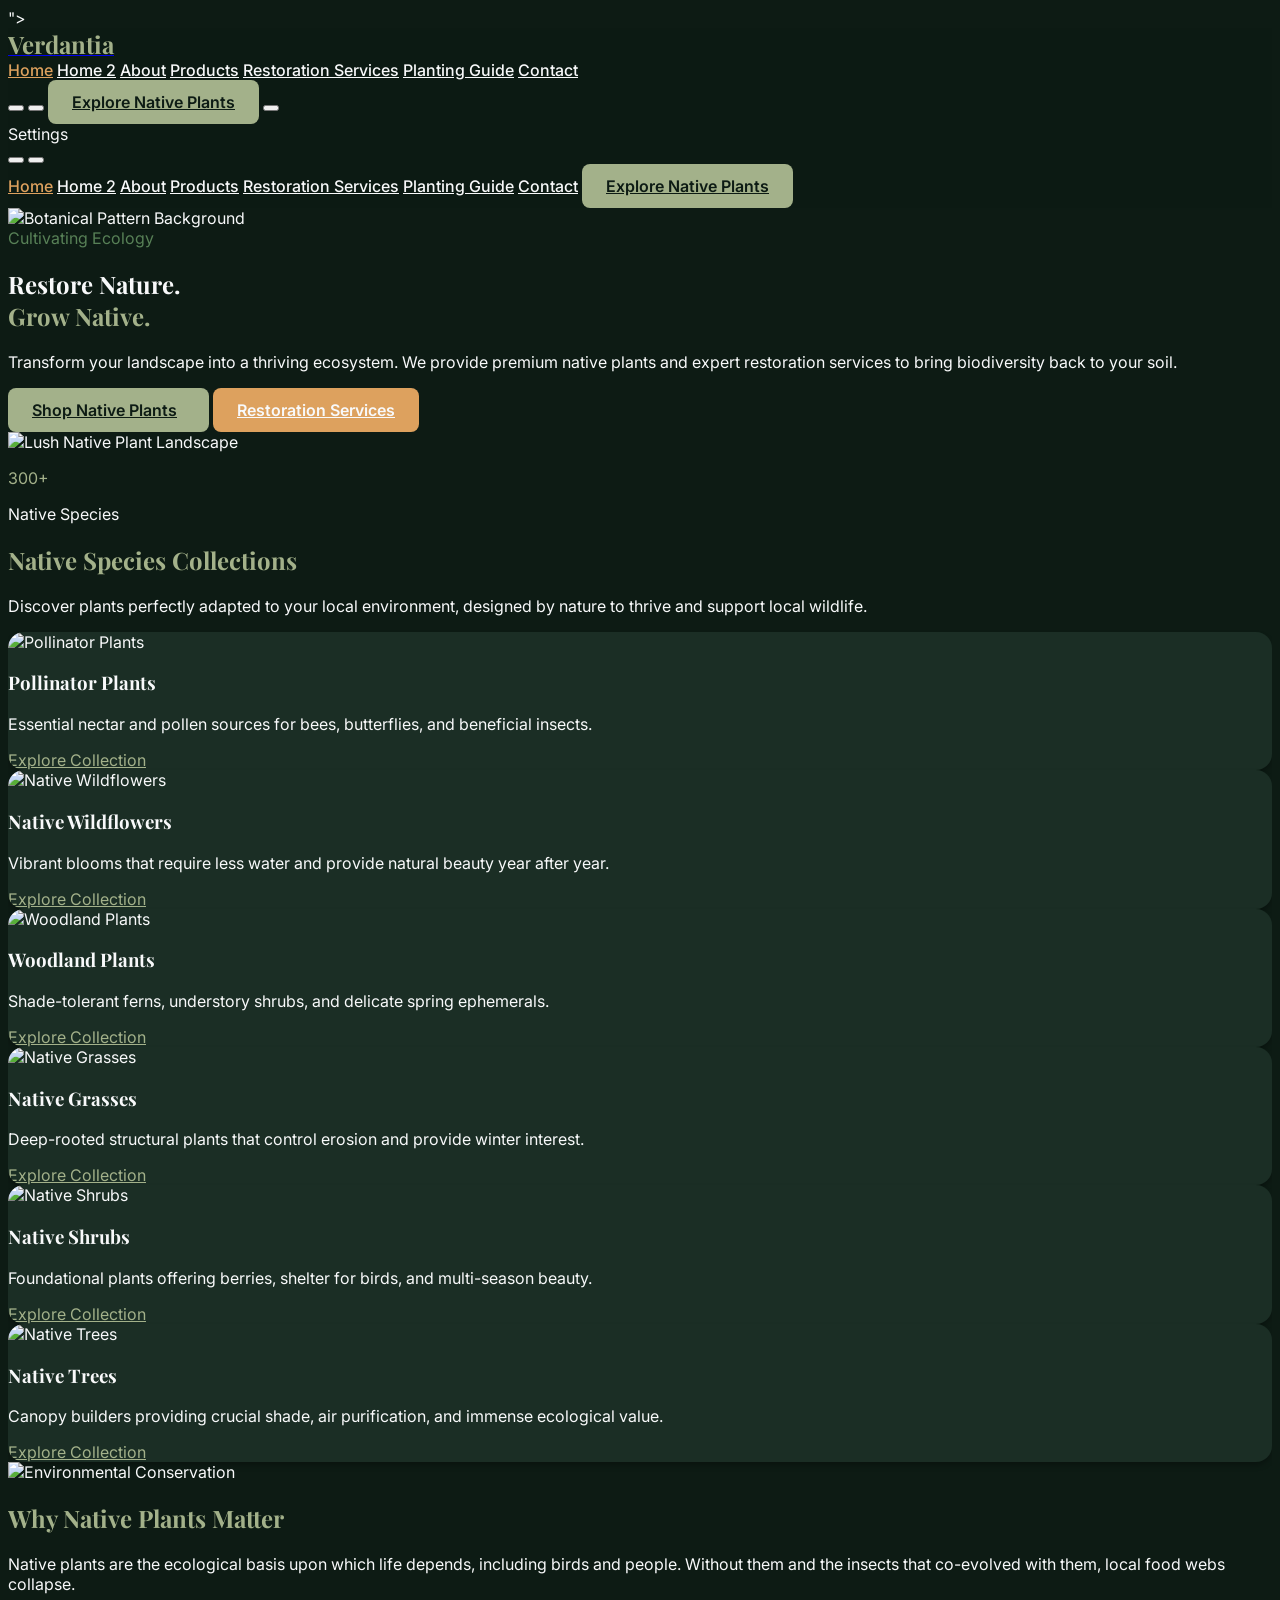
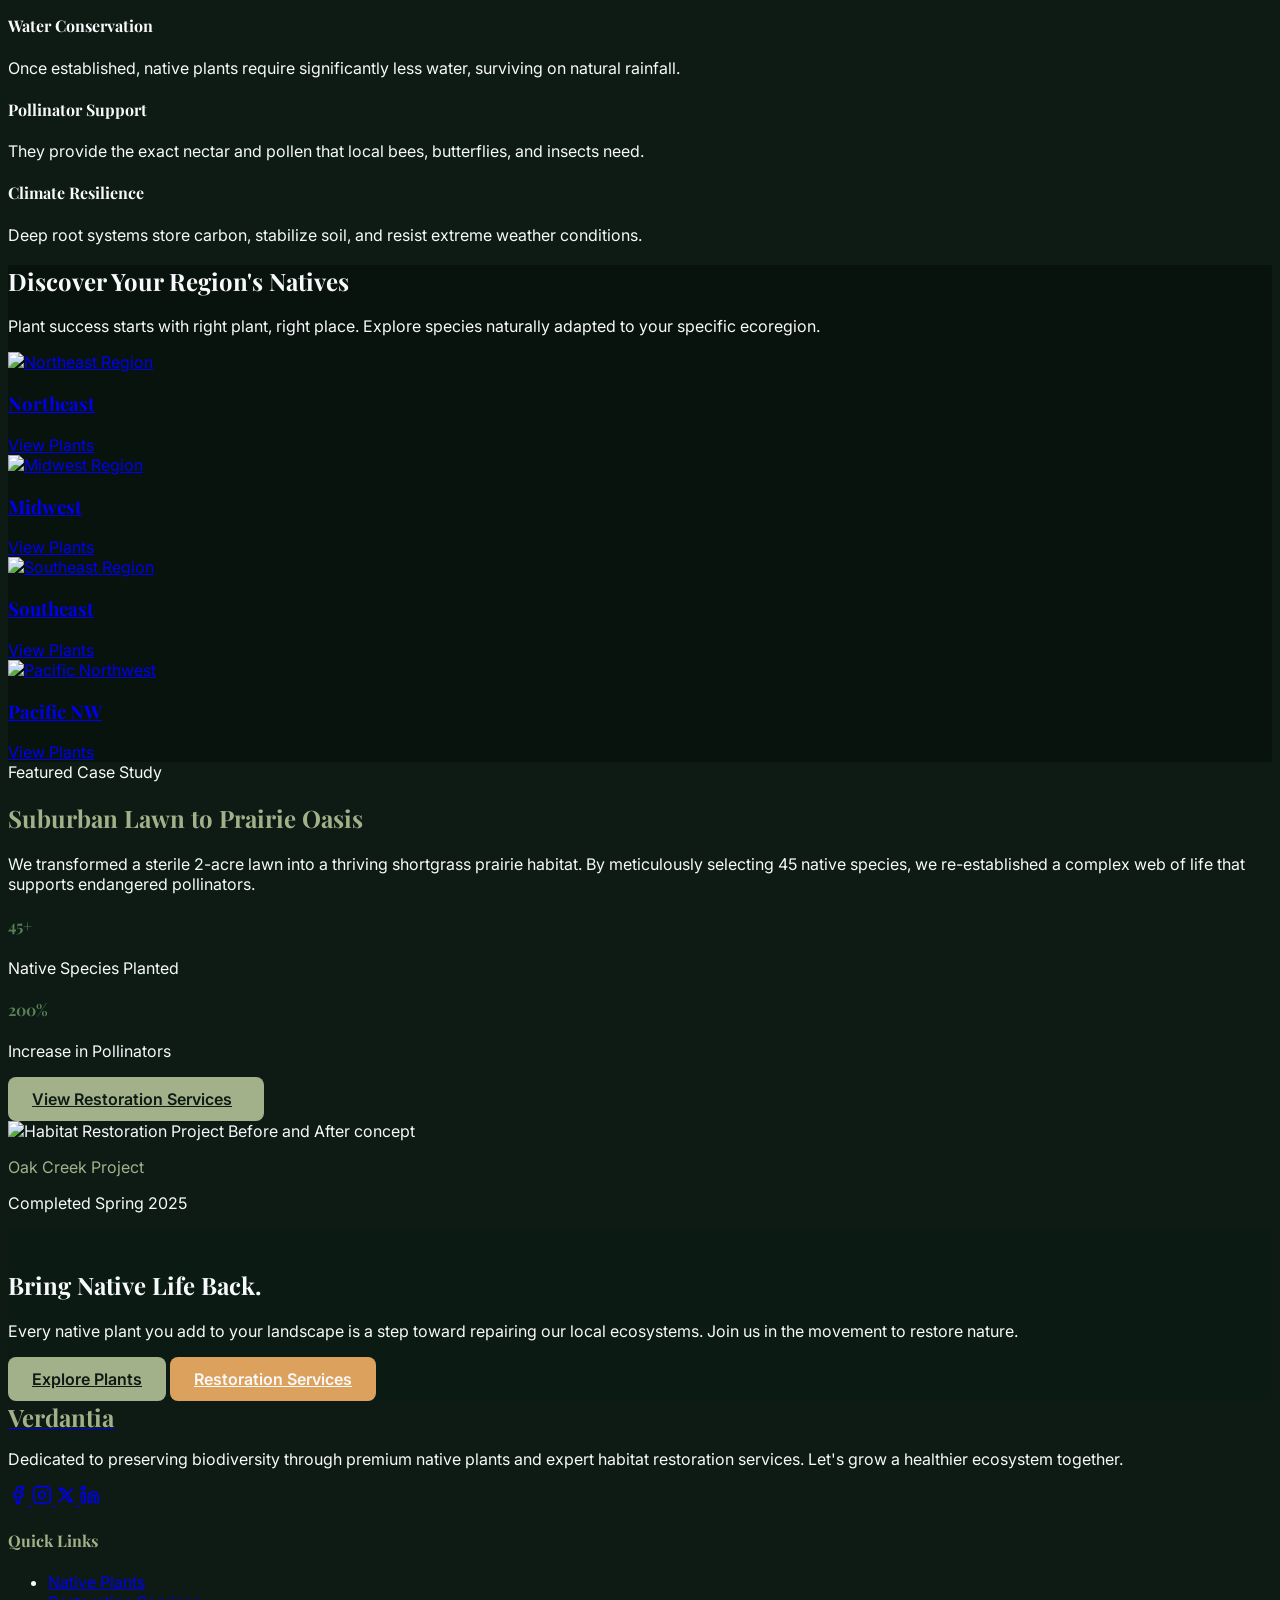
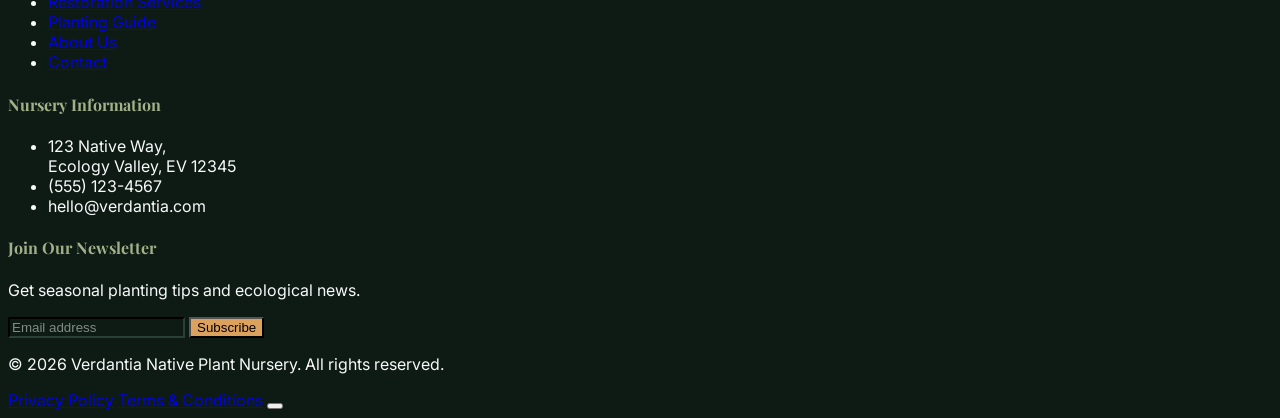
==== index.html @ 7a2f9f12 "first commit" ====
<!DOCTYPE html>
<html lang="en" dir="ltr" data-theme="dark">

<head>
    <meta charset="UTF-8">
    <meta name="viewport" content="width=device-width, initial-scale=1.0">
    <title>Verdantia | Native Plant Nursery & Habitat Restoration</title>
    <meta name="description"
        content="Verdantia provides premium native plants and expert habitat restoration services to support local ecology, biodiversity, and sustainable landscapes.">

    <!-- SEO & Open Graph -->
    <meta property="og:title" content="Verdantia | Native Plant Nursery & Habitat Restoration">
    <meta property="og:description"
        content="Restore Nature. Grow Native. Explore our collections of native species and habitat restoration services.">
    <meta property="og:type" content="website">

    <!-- Fonts -->
    <link rel="preconnect" href="https://fonts.googleapis.com">
    <link rel="preconnect" href="https://fonts.gstatic.com" crossorigin>
    <link
        href="https://fonts.googleapis.com/css2?family=Inter:wght@400;500;600&family=Playfair+Display:wght@500;700&display=swap"
        rel="stylesheet">

    <!-- Tailwind CSS -->
    <script src="https://cdn.tailwindcss.com"></script>
    <script>
        tailwind.config = {
            theme: {
                extend: {
                    colors: {
                        primary: 'var(--color-primary)',
                        secondary: 'var(--color-secondary)',
                        accent: 'var(--color-accent)',
                        'accent-hover': 'var(--color-accent-hover)',
                        'bg-light': 'var(--color-bg-light)',
                        'text-dark': 'var(--color-text-dark)',
                        'text-light': 'var(--color-text-light)',
                    },
                    fontFamily: {
                        sans: ['Inter', 'sans-serif'],
                        serif: ['Playfair Display', 'serif'],
                    }
                }
            }
        }
    </script>

    <!-- AOS CSS -->
    <link href="https://unpkg.com/aos@2.3.1/dist/aos.css" rel="stylesheet">

    <!-- Custom CSS -->
    <link rel="stylesheet" href="assets/css/style.css">
    <link rel="stylesheet" href="assets/css/dark-mode.css">
    <link rel="stylesheet" href="assets/css/rtl.css">

    <link rel="icon" type="image/svg+xml" href="assets/images/favicon.svg"><path d='M12 22c4-4 8-9 8-14a8 8 0 1 0-16 0c0 5 4 10 8 14z'/></svg>">
</head>

<body class="antialiased bg-bg-light text-text-dark">

    <!-- Header -->
    <header class="header-sticky py-4 px-6 border-b border-gray-200/50">
        <div class="max-w-7xl mx-auto flex justify-between items-center">
            <!-- Logo -->
            <a href="index.html" class="flex items-center gap-3 group">
                <i data-lucide="leaf" class="text-primary group-hover:scale-110 transition-transform w-8 h-8"></i>
                <span class="logo-text">Verdantia</span>
            </a>

            <!-- Desktop Nav -->
            <nav class="hidden lg:flex items-center gap-8">
                <a href="index.html" class="nav-link active">Home</a>
                <a href="home-2.html" class="nav-link">Home 2</a>
                <a href="about.html" class="nav-link">About</a>
                <a href="products.html" class="nav-link">Products</a>
                <a href="restoration-services.html" class="nav-link">Restoration Services</a>
                <a href="planting-guide.html" class="nav-link">Planting Guide</a>
                <a href="contact.html" class="nav-link">Contact</a>
            </nav>

            <!-- Actions -->
            <div class="flex items-center gap-4">
                <button class="theme-toggle hidden lg:flex p-2 rounded-full hover:bg-gray-200/50 transition-colors" aria-label="Toggle Theme">
                    <i data-lucide="moon" class="w-5 h-5 text-text-dark"></i>
                </button>
                <button class="rtl-toggle hidden lg:flex p-2 rounded-full hover:bg-gray-200/50 transition-colors" aria-label="Toggle RTL">
                    <i data-lucide="arrow-left-right" class="w-5 h-5 text-text-dark"></i>
                </button>
                <a href="products.html" class="hidden lg:inline-flex btn-primary">
                    Explore Native Plants
                </a>

                <!-- Mobile Menu Button -->
                <button id="mobile-menu-btn" class="lg:hidden p-2 text-text-dark" aria-label="Menu">
                    <i id="menu-icon" data-lucide="menu" class="w-6 h-6"></i>
                </button>
            </div>
        </div>

        <!-- Mobile Menu -->
        <div id="mobile-menu" class="mobile-menu hidden lg:hidden">
            <div class="flex items-center justify-between pb-4 border-b border-gray-100 dark:border-gray-800">
                <span class="font-semibold text-text-dark">Settings</span>
                <div class="flex gap-2">
                    <button class="theme-toggle p-2 rounded-full hover:bg-gray-200/50 transition-colors" aria-label="Toggle Theme">
                        <i data-lucide="moon" class="w-5 h-5 text-text-dark"></i>
                    </button>
                    <button class="rtl-toggle p-2 rounded-full hover:bg-gray-200/50 transition-colors" aria-label="Toggle RTL">
                        <i data-lucide="arrow-left-right" class="w-5 h-5 text-text-dark"></i>
                    </button>
                </div>
            </div>
            <a href="index.html" class="nav-link py-3 border-b border-gray-100 font-semibold active">Home</a>
            <a href="home-2.html" class="nav-link py-3 border-b border-gray-100 font-semibold">Home 2</a>
            <a href="about.html" class="nav-link py-3 border-b border-gray-100 font-semibold">About</a>
            <a href="products.html" class="nav-link py-3 border-b border-gray-100 font-semibold">Products</a>
            <a href="restoration-services.html"
                class="nav-link py-3 border-b border-gray-100 font-semibold">Restoration Services</a>
            <a href="planting-guide.html" class="nav-link py-3 border-b border-gray-100 font-semibold">Planting
                Guide</a>
            <a href="contact.html" class="nav-link py-3 border-b border-gray-100 font-semibold">Contact</a>
            <a href="products.html" class="btn-primary justify-center mt-4 w-full">Explore Native Plants</a>
        </div>
    </header>

    <main>
        <!-- SECTION 1 - Premium Hero -->
        <section class="relative min-h-[90vh] flex items-center pt-20 pb-32 overflow-hidden">
            <!-- Background element -->
            <div class="absolute inset-0 z-0 opacity-10">
                <img src="https://images.unsplash.com/photo-1518531933037-91b2f5f229cc?auto=format&fit=crop&w=1920&q=80"
                    alt="Botanical Pattern Background" class="w-full h-full object-cover">
            </div>

            <div class="max-w-7xl mx-auto px-6 relative z-10 w-full">
                <div class="grid lg:grid-cols-2 gap-12 items-center">
                    <div data-aos="fade-up">
                        <div
                            class="inline-flex items-center gap-2 px-4 py-2 rounded-full bg-secondary/10 text-secondary font-medium text-sm mb-6">
                            <i data-lucide="sprout" class="w-4 h-4"></i> Cultivating Ecology
                        </div>
                        <h1 class="text-5xl md:text-6xl lg:text-7xl font-bold leading-tight mb-6">
                            Restore Nature. <br>
                            <span class="text-primary italic">Grow Native.</span>
                        </h1>
                        <p class="text-lg md:text-xl mb-10 max-w-lg opacity-90 leading-relaxed">
                            Transform your landscape into a thriving ecosystem. We provide premium native plants and
                            expert restoration services to bring biodiversity back to your soil.
                        </p>
                        <div class="flex flex-wrap gap-4">
                            <a href="products.html" class="btn-primary text-lg px-8 py-4">
                                Shop Native Plants <i data-lucide="arrow-right" class="w-5 h-5 ml-2"></i>
                            </a>
                            <a href="restoration-services.html" class="btn-secondary text-lg px-8 py-4">
                                Restoration Services
                            </a>
                        </div>
                    </div>

                    <div class="relative hidden md:block" data-aos="fade-left" data-aos-delay="200">
                        <div class="rounded-2xl overflow-hidden aspect-[4/5] relative shadow-2xl">
                            <img src="https://images.unsplash.com/photo-1470058869958-2a77ade41c02?auto=format&fit=crop&w=800&q=80"
                                alt="Lush Native Plant Landscape"
                                class="w-full h-full object-cover hover:scale-105 transition-transform duration-1000">
                        </div>

                        <!-- Floating Info Card -->
                        <div class="absolute -bottom-8 -left-8 bg-white p-6 rounded-xl shadow-xl max-w-xs animate-float"
                            data-aos="fade-up" data-aos-delay="400">
                            <div class="flex items-center gap-4 mb-2">
                                <div
                                    class="w-12 h-12 rounded-full bg-primary/10 flex items-center justify-center text-primary">
                                    <i data-lucide="bird" class="w-6 h-6"></i>
                                </div>
                                <div>
                                    <p class="text-3xl font-bold text-primary">300+</p>
                                    <p class="text-sm font-medium text-gray-600">Native Species</p>
                                </div>
                            </div>
                        </div>
                    </div>
                </div>
            </div>
        </section>

        <!-- SECTION 2 - Native Species Collections -->
        <section class="py-24">
            <div class="max-w-7xl mx-auto px-6">
                <div class="text-center mb-16" data-aos="fade-up">
                    <h2 class="text-3xl md:text-4xl font-bold mb-4 text-primary">Native Species Collections</h2>
                    <p class="text-lg max-w-2xl mx-auto opacity-80">Discover plants perfectly adapted to your local
                        environment, designed by nature to thrive and support local wildlife.</p>
                </div>

                <div class="grid grid-cols-1 sm:grid-cols-2 lg:grid-cols-3 gap-8">
                    <!-- Card 1 -->
                    <div class="native-card group" data-aos="fade-up" data-aos-delay="100">
                        <div class="relative aspect-[4/3] overflow-hidden">
                            <img src="https://images.pexels.com/photos/38848141/pexels-photo-38848141.jpeg"
                                alt="Pollinator Plants"
                                class="w-full h-full object-cover group-hover:scale-110 transition-transform duration-700">
                        </div>
                        <div class="p-8">
                            <i data-lucide="flower-2" class="text-accent w-8 h-8 mb-4"></i>
                            <h3 class="text-2xl font-bold mb-2">Pollinator Plants</h3>
                            <p class="mb-6 opacity-80 text-sm leading-relaxed">Essential nectar and pollen sources for
                                bees, butterflies, and beneficial insects.</p>
                            <a href="pages/products.html?category=pollinators"
                                class="text-primary font-semibold flex items-center gap-2 group-hover:text-accent-hover transition-colors">
                                Explore Collection <i data-lucide="arrow-right" class="w-4 h-4"></i>
                            </a>
                        </div>
                    </div>

                    <!-- Card 2 -->
                    <div class="native-card group" data-aos="fade-up" data-aos-delay="200">
                        <div class="relative aspect-[4/3] overflow-hidden">
                            <img src="https://images.pexels.com/photos/38689745/pexels-photo-38689745.jpeg"
                                alt="Native Wildflowers"
                                class="w-full h-full object-cover group-hover:scale-110 transition-transform duration-700">
                        </div>
                        <div class="p-8">
                            <i data-lucide="sun" class="text-accent w-8 h-8 mb-4"></i>
                            <h3 class="text-2xl font-bold mb-2">Native Wildflowers</h3>
                            <p class="mb-6 opacity-80 text-sm leading-relaxed">Vibrant blooms that require less water
                                and provide natural beauty year after year.</p>
                            <a href="pages/products.html?category=wildflowers"
                                class="text-primary font-semibold flex items-center gap-2 group-hover:text-accent-hover transition-colors">
                                Explore Collection <i data-lucide="arrow-right" class="w-4 h-4"></i>
                            </a>
                        </div>
                    </div>

                    <!-- Card 3 -->
                    <div class="native-card group" data-aos="fade-up" data-aos-delay="300">
                        <div class="relative aspect-[4/3] overflow-hidden">
                            <img src="https://images.pexels.com/photos/8355200/pexels-photo-8355200.jpeg"
                                alt="Woodland Plants"
                                class="w-full h-full object-cover group-hover:scale-110 transition-transform duration-700">
                        </div>
                        <div class="p-8">
                            <i data-lucide="trees" class="text-accent w-8 h-8 mb-4"></i>
                            <h3 class="text-2xl font-bold mb-2">Woodland Plants</h3>
                            <p class="mb-6 opacity-80 text-sm leading-relaxed">Shade-tolerant ferns, understory shrubs,
                                and delicate spring ephemerals.</p>
                            <a href="pages/products.html?category=woodland"
                                class="text-primary font-semibold flex items-center gap-2 group-hover:text-accent-hover transition-colors">
                                Explore Collection <i data-lucide="arrow-right" class="w-4 h-4"></i>
                            </a>
                        </div>
                    </div>

                    <!-- Card 4 -->
                    <div class="native-card group" data-aos="fade-up" data-aos-delay="100">
                        <div class="relative aspect-[4/3] overflow-hidden">
                            <img src="https://images.pexels.com/photos/2663562/pexels-photo-2663562.jpeg"
                                alt="Native Grasses"
                                class="w-full h-full object-cover group-hover:scale-110 transition-transform duration-700">
                        </div>
                        <div class="p-8">
                            <i data-lucide="wind" class="text-accent w-8 h-8 mb-4"></i>
                            <h3 class="text-2xl font-bold mb-2">Native Grasses</h3>
                            <p class="mb-6 opacity-80 text-sm leading-relaxed">Deep-rooted structural plants that
                                control erosion and provide winter interest.</p>
                            <a href="pages/products.html?category=grasses"
                                class="text-primary font-semibold flex items-center gap-2 group-hover:text-accent-hover transition-colors">
                                Explore Collection <i data-lucide="arrow-right" class="w-4 h-4"></i>
                            </a>
                        </div>
                    </div>

                    <!-- Card 5 -->
                    <div class="native-card group" data-aos="fade-up" data-aos-delay="200">
                        <div class="relative aspect-[4/3] overflow-hidden">
                            <img src="https://images.unsplash.com/photo-1442120108414-42e7ea50d0b5?auto=format&fit=crop&w=600&q=80"
                                alt="Native Shrubs"
                                class="w-full h-full object-cover group-hover:scale-110 transition-transform duration-700">
                        </div>
                        <div class="p-8">
                            <i data-lucide="tree-deciduous" class="text-accent w-8 h-8 mb-4"></i>
                            <h3 class="text-2xl font-bold mb-2">Native Shrubs</h3>
                            <p class="mb-6 opacity-80 text-sm leading-relaxed">Foundational plants offering berries,
                                shelter for birds, and multi-season beauty.</p>
                            <a href="pages/products.html?category=shrubs"
                                class="text-primary font-semibold flex items-center gap-2 group-hover:text-accent-hover transition-colors">
                                Explore Collection <i data-lucide="arrow-right" class="w-4 h-4"></i>
                            </a>
                        </div>
                    </div>

                    <!-- Card 6 -->
                    <div class="native-card group" data-aos="fade-up" data-aos-delay="300">
                        <div class="relative aspect-[4/3] overflow-hidden">
                            <img src="https://images.pexels.com/photos/16082916/pexels-photo-16082916.jpeg"
                                alt="Native Trees"
                                class="w-full h-full object-cover group-hover:scale-110 transition-transform duration-700">
                        </div>
                        <div class="p-8">
                            <i data-lucide="leaf" class="text-accent w-8 h-8 mb-4"></i>
                            <h3 class="text-2xl font-bold mb-2">Native Trees</h3>
                            <p class="mb-6 opacity-80 text-sm leading-relaxed">Canopy builders providing crucial shade,
                                air purification, and immense ecological value.</p>
                            <a href="pages/products.html?category=trees"
                                class="text-primary font-semibold flex items-center gap-2 group-hover:text-accent-hover transition-colors">
                                Explore Collection <i data-lucide="arrow-right" class="w-4 h-4"></i>
                            </a>
                        </div>
                    </div>
                </div>
            </div>
        </section>

        <!-- SECTION 3 - Why Native Plants Matter -->
        <section class="py-24">
            <div class="max-w-7xl mx-auto px-6">
                <div class="flex flex-col lg:flex-row gap-16 items-center">
                    <div class="lg:w-1/2 relative" data-aos="fade-right">
                        <div
                            class="aspect-square rounded-full overflow-hidden shadow-2xl relative z-10 border-8 border-white dark:border-[#1b2e25]">
                            <img src="https://images.unsplash.com/photo-1542601906990-b4d3fb778b09?auto=format&fit=crop&w=800&q=80"
                                alt="Environmental Conservation" class="w-full h-full object-cover">
                        </div>
                        <!-- Decorative botanical shape -->
                        <div class="absolute -top-10 -right-10 w-40 h-40 bg-accent/20 rounded-full z-0 blur-2xl"></div>
                        <div class="absolute -bottom-10 -left-10 w-60 h-60 bg-primary/20 rounded-full z-0 blur-3xl">
                        </div>
                    </div>

                    <div class="lg:w-1/2" data-aos="fade-left">
                        <h2 class="text-3xl md:text-4xl font-bold mb-6 text-primary">Why Native Plants Matter</h2>
                        <p class="text-lg mb-10 opacity-80 leading-relaxed">
                            Native plants are the ecological basis upon which life depends, including birds and people.
                            Without them and the insects that co-evolved with them, local food webs collapse.
                        </p>

                        <div class="space-y-6">
                            <div class="flex gap-4 items-start">
                                <div class="p-3 rounded-lg bg-secondary/10 text-secondary">
                                    <i data-lucide="droplets" class="w-6 h-6"></i>
                                </div>
                                <div>
                                    <h4 class="text-xl font-bold mb-1">Water Conservation</h4>
                                    <p class="opacity-70 text-sm">Once established, native plants require significantly
                                        less water, surviving on natural rainfall.</p>
                                </div>
                            </div>

                            <div class="flex gap-4 items-start">
                                <div class="p-3 rounded-lg bg-secondary/10 text-secondary">
                                    <i data-lucide="bug" class="w-6 h-6"></i>
                                </div>
                                <div>
                                    <h4 class="text-xl font-bold mb-1">Pollinator Support</h4>
                                    <p class="opacity-70 text-sm">They provide the exact nectar and pollen that local
                                        bees, butterflies, and insects need.</p>
                                </div>
                            </div>

                            <div class="flex gap-4 items-start">
                                <div class="p-3 rounded-lg bg-secondary/10 text-secondary">
                                    <i data-lucide="globe-2" class="w-6 h-6"></i>
                                </div>
                                <div>
                                    <h4 class="text-xl font-bold mb-1">Climate Resilience</h4>
                                    <p class="opacity-70 text-sm">Deep root systems store carbon, stabilize soil, and
                                        resist extreme weather conditions.</p>
                                </div>
                            </div>
                        </div>
                    </div>
                </div>
            </div>
        </section>

        <!-- SECTION 4 - Regional Plant Discovery -->
        <section class="py-24 bg-primary text-white">
            <div class="max-w-7xl mx-auto px-6">
                <div class="text-center mb-16" data-aos="fade-up">
                    <h2 class="text-3xl md:text-4xl font-bold mb-4">Discover Your Region's Natives</h2>
                    <p class="text-lg max-w-2xl mx-auto opacity-80">Plant success starts with right plant, right place.
                        Explore species naturally adapted to your specific ecoregion.</p>
                </div>

                <div class="grid grid-cols-2 md:grid-cols-4 gap-4 md:gap-8">
                    <!-- Region 1 -->
                    <a href="pages/products.html?region=northeast"
                        class="group relative overflow-hidden rounded-xl aspect-square" data-aos="zoom-in"
                        data-aos-delay="100">
                        <img src="https://images.unsplash.com/photo-1473448912268-2022ce9509d8?auto=format&fit=crop&w=500&q=80"
                            alt="Northeast Region"
                            class="w-full h-full object-cover transition-transform duration-700 group-hover:scale-110">
                        <div
                            class="absolute inset-0 bg-black/40 group-hover:bg-black/20 transition-colors duration-300">
                        </div>
                        <div class="absolute inset-0 flex flex-col items-center justify-center text-center p-4">
                            <h3 class="text-2xl font-bold">Northeast</h3>
                            <span
                                class="opacity-0 group-hover:opacity-100 transition-opacity duration-300 transform translate-y-4 group-hover:translate-y-0 mt-2 text-sm uppercase tracking-wider font-semibold">View
                                Plants</span>
                        </div>
                    </a>

                    <!-- Region 2 -->
                    <a href="pages/products.html?region=midwest"
                        class="group relative overflow-hidden rounded-xl aspect-square" data-aos="zoom-in"
                        data-aos-delay="200">
                        <img src="https://images.unsplash.com/photo-1500382017468-9049fed747ef?auto=format&fit=crop&w=500&q=80"
                            alt="Midwest Region"
                            class="w-full h-full object-cover transition-transform duration-700 group-hover:scale-110">
                        <div
                            class="absolute inset-0 bg-black/40 group-hover:bg-black/20 transition-colors duration-300">
                        </div>
                        <div class="absolute inset-0 flex flex-col items-center justify-center text-center p-4">
                            <h3 class="text-2xl font-bold">Midwest</h3>
                            <span
                                class="opacity-0 group-hover:opacity-100 transition-opacity duration-300 transform translate-y-4 group-hover:translate-y-0 mt-2 text-sm uppercase tracking-wider font-semibold">View
                                Plants</span>
                        </div>
                    </a>

                    <!-- Region 3 -->
                    <a href="pages/products.html?region=southeast"
                        class="group relative overflow-hidden rounded-xl aspect-square" data-aos="zoom-in"
                        data-aos-delay="300">
                        <img src="https://images.unsplash.com/photo-1475924156734-496f6cac6ec1?auto=format&fit=crop&w=500&q=80"
                            alt="Southeast Region"
                            class="w-full h-full object-cover transition-transform duration-700 group-hover:scale-110">
                        <div
                            class="absolute inset-0 bg-black/40 group-hover:bg-black/20 transition-colors duration-300">
                        </div>
                        <div class="absolute inset-0 flex flex-col items-center justify-center text-center p-4">
                            <h3 class="text-2xl font-bold">Southeast</h3>
                            <span
                                class="opacity-0 group-hover:opacity-100 transition-opacity duration-300 transform translate-y-4 group-hover:translate-y-0 mt-2 text-sm uppercase tracking-wider font-semibold">View
                                Plants</span>
                        </div>
                    </a>

                    <!-- Region 4 -->
                    <a href="pages/products.html?region=pacific-nw"
                        class="group relative overflow-hidden rounded-xl aspect-square" data-aos="zoom-in"
                        data-aos-delay="400">
                        <img src="https://images.unsplash.com/photo-1444858291040-58f756a3bdd6?auto=format&fit=crop&w=500&q=80"
                            alt="Pacific Northwest"
                            class="w-full h-full object-cover transition-transform duration-700 group-hover:scale-110">
                        <div
                            class="absolute inset-0 bg-black/40 group-hover:bg-black/20 transition-colors duration-300">
                        </div>
                        <div class="absolute inset-0 flex flex-col items-center justify-center text-center p-4">
                            <h3 class="text-2xl font-bold">Pacific NW</h3>
                            <span
                                class="opacity-0 group-hover:opacity-100 transition-opacity duration-300 transform translate-y-4 group-hover:translate-y-0 mt-2 text-sm uppercase tracking-wider font-semibold">View
                                Plants</span>
                        </div>
                    </a>
                </div>
            </div>
        </section>

        <!-- SECTION 5 - Habitat Restoration Highlight -->
        <section class="py-24 overflow-hidden">
            <div class="max-w-7xl mx-auto px-6">
                <div class="grid lg:grid-cols-2 gap-16 items-center">
                    <div data-aos="fade-right">
                        <div
                            class="inline-flex items-center gap-2 px-4 py-2 rounded-full bg-accent/20 text-accent-hover font-bold text-sm mb-6">
                            Featured Case Study
                        </div>
                        <h2 class="text-3xl md:text-4xl font-bold mb-6 text-primary">Suburban Lawn to Prairie Oasis</h2>
                        <p class="text-lg mb-8 opacity-80 leading-relaxed">
                            We transformed a sterile 2-acre lawn into a thriving shortgrass prairie habitat. By
                            meticulously selecting 45 native species, we re-established a complex web of life that
                            supports endangered pollinators.
                        </p>

                        <div class="grid grid-cols-2 gap-8 mb-10 border-t border-gray-200 pt-8">
                            <div>
                                <h4 class="text-4xl font-bold text-secondary mb-2">45+</h4>
                                <p class="text-sm font-medium opacity-70 uppercase tracking-wider">Native Species
                                    Planted</p>
                            </div>
                            <div>
                                <h4 class="text-4xl font-bold text-secondary mb-2">200%</h4>
                                <p class="text-sm font-medium opacity-70 uppercase tracking-wider">Increase in
                                    Pollinators</p>
                            </div>
                        </div>

                        <a href="restoration-services.html" class="btn-primary">
                            View Restoration Services <i data-lucide="arrow-right" class="w-5 h-5 ml-2"></i>
                        </a>
                    </div>

                    <div class="relative" data-aos="fade-up">
                        <div class="aspect-[4/3] rounded-2xl overflow-hidden shadow-2xl">
                            <img src="https://images.unsplash.com/photo-1589923188900-85dae523342b?auto=format&fit=crop&w=800&q=80"
                                alt="Habitat Restoration Project Before and After concept"
                                class="w-full h-full object-cover">
                        </div>
                        <!-- Tag -->
                        <div
                            class="absolute bottom-6 right-6 bg-white/90 backdrop-blur-sm p-4 rounded-xl shadow-lg border border-white/20">
                            <p class="font-bold text-primary">Oak Creek Project</p>
                            <p class="text-sm opacity-80 text-gray-800">Completed Spring 2025</p>
                        </div>
                    </div>
                </div>
            </div>
        </section>

        <!-- SECTION 6 - CTA / Conservation Commitment -->
        <section class="relative py-32 bg-secondary text-white text-center overflow-hidden">
            <div class="absolute inset-0 z-0">
                <img src="https://images.unsplash.com/photo-1425082661705-1834bfd08d53?auto=format&fit=crop&w=1920&q=80"
                    alt="" class="w-full h-full object-cover opacity-20">
                <div class="absolute inset-0 bg-gradient-to-t from-secondary to-transparent"></div>
            </div>

            <div class="max-w-4xl mx-auto px-6 relative z-10" data-aos="fade-up">
                <i data-lucide="leaf" class="w-16 h-16 mx-auto mb-6 text-accent"></i>
                <h2 class="text-4xl md:text-5xl font-bold mb-8">Bring Native Life Back.</h2>
                <p class="text-xl mb-12 opacity-90 max-w-2xl mx-auto leading-relaxed">
                    Every native plant you add to your landscape is a step toward repairing our local ecosystems. Join
                    us in the movement to restore nature.
                </p>

                <div class="flex flex-col sm:flex-row justify-center items-center gap-6">
                    <a href="products.html"
                        class="btn-primary bg-white text-primary hover:bg-gray-100 px-8 py-4 w-full sm:w-auto justify-center">
                        Explore Plants
                    </a>
                    <a href="restoration-services.html"
                        class="btn-secondary px-8 py-4 w-full sm:w-auto justify-center">
                        Restoration Services
                    </a>
                </div>
            </div>
        </section>
    </main>

    <!-- Footer -->
    <footer class="bg-bg-light text-text-dark pt-20 pb-10 border-t-4 border-accent">
        <div class="max-w-7xl mx-auto px-6">
            <div class="grid grid-cols-1 md:grid-cols-2 lg:grid-cols-4 gap-12 mb-16">
                <!-- Brand -->
                <div>
                    <a href="index.html" class="flex items-center gap-3 group mb-6">
                            <i data-lucide="leaf" class="text-primary group-hover:scale-110 transition-transform w-8 h-8"></i>
                            <span class="logo-text">Verdantia</span>
                        </a>
                    <p class="opacity-80 text-sm leading-relaxed mb-6">
                        Dedicated to preserving biodiversity through premium native plants and expert habitat
                        restoration services. Let's grow a healthier ecosystem together.
                    </p>
                    <div class="flex gap-4 mt-2">
                        <a href="#" class="w-10 h-10 rounded-full bg-[#1b4332] flex items-center justify-center text-[#fefae0] hover:bg-[#dda15e] hover:text-white transition-all duration-300 hover:-translate-y-1 shadow-sm" aria-label="Facebook">
                            <svg xmlns="http://www.w3.org/2000/svg" width="20" height="20" viewBox="0 0 24 24" fill="none" stroke="currentColor" stroke-width="2" stroke-linecap="round" stroke-linejoin="round"><path d="M18 2h-3a5 5 0 0 0-5 5v3H7v4h3v8h4v-8h3l1-4h-4V7a1 1 0 0 1 1-1h3z"/></svg>
                        </a>
                        <a href="#" class="w-10 h-10 rounded-full bg-[#1b4332] flex items-center justify-center text-[#fefae0] hover:bg-[#dda15e] hover:text-white transition-all duration-300 hover:-translate-y-1 shadow-sm" aria-label="Instagram">
                            <svg xmlns="http://www.w3.org/2000/svg" width="20" height="20" viewBox="0 0 24 24" fill="none" stroke="currentColor" stroke-width="2" stroke-linecap="round" stroke-linejoin="round"><rect width="20" height="20" x="2" y="2" rx="5" ry="5"/><path d="M16 11.37A4 4 0 1 1 12.63 8 4 4 0 0 1 16 11.37z"/><line x1="17.5" x2="17.51" y1="6.5" y2="6.5"/></svg>
                        </a>
                        <a href="#" class="w-10 h-10 rounded-full bg-[#1b4332] flex items-center justify-center text-[#fefae0] hover:bg-[#dda15e] hover:text-white transition-all duration-300 hover:-translate-y-1 shadow-sm" aria-label="Twitter">
                            <svg xmlns="http://www.w3.org/2000/svg" width="20" height="20" viewBox="0 0 24 24" fill="none" stroke="currentColor" stroke-width="2" stroke-linecap="round" stroke-linejoin="round"><path d="M4 4l11.733 16h4.267l-11.733 -16z"/><path d="M4 20l6.768 -6.768m2.46 -2.46l6.772 -6.772"/></svg>
                        </a>
                        <a href="#" class="w-10 h-10 rounded-full bg-[#1b4332] flex items-center justify-center text-[#fefae0] hover:bg-[#dda15e] hover:text-white transition-all duration-300 hover:-translate-y-1 shadow-sm" aria-label="LinkedIn">
                            <svg xmlns="http://www.w3.org/2000/svg" width="20" height="20" viewBox="0 0 24 24" fill="none" stroke="currentColor" stroke-width="2" stroke-linecap="round" stroke-linejoin="round"><path d="M16 8a6 6 0 0 1 6 6v7h-4v-7a2 2 0 0 0-2-2 2 2 0 0 0-2 2v7h-4v-7a6 6 0 0 1 6-6z"/><rect width="4" height="12" x="2" y="9"/><circle cx="4" cy="4" r="2"/></svg>
                        </a>
                    </div>
                </div>

                <!-- Quick Links -->
                <div>
                    <h4 class="text-primary font-bold text-lg mb-6 font-serif">Quick Links</h4>
                    <ul class="space-y-3">
                        <li><a href="products.html" class="hover:text-accent transition-colors">Native Plants</a>
                        </li>
                        <li><a href="restoration-services.html"
                                class="hover:text-accent transition-colors">Restoration Services</a></li>
                        <li><a href="planting-guide.html" class="hover:text-accent transition-colors">Planting
                                Guide</a></li>
                        <li><a href="about.html" class="hover:text-accent transition-colors">About Us</a></li>
                        <li><a href="contact.html" class="hover:text-accent transition-colors">Contact</a></li>
                    </ul>
                </div>

                <!-- Contact -->
                <div>
                    <h4 class="text-primary font-bold text-lg mb-6 font-serif">Nursery Information</h4>
                    <ul class="space-y-4">
                        <li class="flex items-start gap-3">
                            <i data-lucide="map-pin" class="w-5 h-5 text-accent shrink-0 mt-0.5"></i>
                            <span class="text-sm">123 Native Way, <br>Ecology Valley, EV 12345</span>
                        </li>
                        <li class="flex items-center gap-3">
                            <i data-lucide="phone" class="w-5 h-5 text-accent shrink-0"></i>
                            <span class="text-sm">(555) 123-4567</span>
                        </li>
                        <li class="flex items-center gap-3">
                            <i data-lucide="mail" class="w-5 h-5 text-accent shrink-0"></i>
                            <span class="text-sm">hello@verdantia.com</span>
                        </li>
                    </ul>
                </div>

                <!-- Newsletter -->
                <div>
                    <h4 class="text-primary font-bold text-lg mb-6 font-serif">Join Our Newsletter</h4>
                    <p class="text-sm opacity-80 mb-4">Get seasonal planting tips and ecological news.</p>
                    <form class="flex flex-col gap-3" onsubmit="event.preventDefault(); alert('Subscribed!');">
                        <input type="email" placeholder="Email address" required
                            class="form-input bg-white border border-gray-300 rounded-lg px-4 py-2 text-text-dark placeholder-gray-400 focus:outline-none focus:border-accent">
                        <button type="submit"
                            class="bg-accent text-[#1b2e25] font-bold rounded-lg px-4 py-2 hover:bg-accent-hover hover:text-white transition-colors">Subscribe</button>
                    </form>
                </div>
            </div>

            <!-- Bottom -->
            <div
                class="pt-8 border-t border-primary/10 flex flex-col md:flex-row justify-between items-center gap-4 text-sm opacity-60">
                <p>&copy; 2026 Verdantia Native Plant Nursery. All rights reserved.</p>
                <div class="flex gap-6 items-center">
                    <a href="#" class="hover:text-primary">Privacy Policy</a>
                    <a href="#" class="hover:text-primary">Terms & Conditions</a>
                    <button id="back-to-top"
                        class="ml-4 bg-accent/20 hover:bg-accent text-accent hover:text-[#1b2e25] p-2 rounded-full transition-all duration-300"
                        aria-label="Back to Top">
                        <i data-lucide="arrow-up" class="w-4 h-4"></i>
                    </button>
                </div>
            </div>
        </div>
    </footer>

    <!-- Scripts -->
    <script src="https://unpkg.com/lucide@latest"></script>
    <script src="https://unpkg.com/aos@2.3.1/dist/aos.js"></script>
    <script src="assets/js/main.js"></script>
</body>

</html>
---- assets/css/style.css ----
/* Custom Variables & Tailwind overrides */
:root {
  --color-primary: #1b4332; /* Deep Forest Green */
  --color-secondary: #52796f; /* Sage Green */
  --color-accent: #dda15e; /* Warm Botanical Gold */
  --color-accent-hover: #bc6c25; /* Earthy Terracotta */
  --color-bg-light: #fefae0; /* Warm Ivory / Soft Natural Cream */
  --color-text-dark: #2d3748; 
  --color-text-light: #f8f9fa;
  --font-heading: 'Playfair Display', serif;
  --font-body: 'Inter', sans-serif;
  --transition: all 0.3s ease;
}

/* Base Styles */
html {
  scroll-behavior: smooth;
}

body {
  font-family: var(--font-body);
  background-color: var(--color-bg-light);
  color: var(--color-text-dark);
  overflow-x: hidden;
}

h1, h2, h3, h4, h5, h6 {
  font-family: var(--font-heading);
}

/* Header & Nav */
.header-sticky {
  position: sticky;
  top: 0;
  z-index: 50;
  backdrop-filter: blur(10px);
  background-color: rgba(254, 250, 224, 0.9);
  transition: var(--transition);
}

.logo-text {
  font-family: var(--font-heading);
  font-weight: 700;
  color: var(--color-primary);
  font-size: 1.5rem;
}

.nav-link {
  color: var(--color-text-dark);
  font-weight: 500;
  transition: var(--transition);
}

.nav-link:hover, .nav-link.active {
  color: var(--color-accent-hover);
}

.btn-primary {
  background-color: var(--color-primary);
  color: var(--color-text-light);
  padding: 0.75rem 1.5rem;
  border-radius: 0.5rem;
  font-weight: 600;
  transition: var(--transition);
  display: inline-flex;
  align-items: center;
  gap: 0.5rem;
}

.btn-primary:hover {
  background-color: var(--color-secondary);
  color: var(--color-text-light);
}

.btn-secondary {
  background-color: var(--color-accent);
  color: var(--color-text-dark);
  padding: 0.75rem 1.5rem;
  border-radius: 0.5rem;
  font-weight: 600;
  transition: var(--transition);
}

.btn-secondary:hover {
  background-color: var(--color-accent-hover);
  color: white;
}

/* Cards */
.native-card {
  background-color: white;
  border-radius: 1rem;
  overflow: hidden;
  box-shadow: 0 4px 6px -1px rgba(0, 0, 0, 0.1), 0 2px 4px -1px rgba(0, 0, 0, 0.06);
  transition: var(--transition);
}

.native-card:hover {
  transform: translateY(-5px);
  box-shadow: 0 10px 15px -3px rgba(0, 0, 0, 0.1), 0 4px 6px -2px rgba(0, 0, 0, 0.05);
}

/* Utilities */
.text-primary { color: var(--color-primary); }
.text-secondary { color: var(--color-secondary); }
.text-accent { color: var(--color-accent); }
.bg-primary { background-color: var(--color-primary); }
.bg-secondary { background-color: var(--color-secondary); }
.bg-accent { background-color: var(--color-accent); }

/* Custom Animations */
@keyframes float {
  0% { transform: translateY(0px); }
  50% { transform: translateY(-10px); }
  100% { transform: translateY(0px); }
}

.animate-float {
  animation: float 6s ease-in-out infinite;
}

/* Responsive Overrides */
@media (max-width: 768px) {
  .mobile-menu {
    display: none;
    position: absolute;
    top: 100%;
    left: 0;
    right: 0;
    background: var(--color-bg-light);
    padding: 1rem;
    box-shadow: 0 10px 15px -3px rgba(0,0,0,0.1);
  }
  .mobile-menu.active {
    display: flex;
    flex-direction: column;
  }
}

/* Prevent horizontal scroll issues caused by animations or overflowing elements */
html, body {
  overflow-x: clip;
  max-width: 100vw;
}
---- assets/css/dark-mode.css ----
/* Dark Mode Overrides */
[data-theme="dark"] {
  --color-bg-light: #0d1b14; /* Deep Forest / Near Black */
  --color-text-dark: #f8f9fa; /* Light text for readability */
  --color-text-light: #f8f9fa;
  --color-primary: #a3b18a; /* Lighter green for primary elements */
  --color-secondary: #588157;
  --color-accent: #dda15e;
}

[data-theme="dark"] body {
  background-color: var(--color-bg-light);
  color: var(--color-text-dark);
}

[data-theme="dark"] .header-sticky {
  background-color: rgba(13, 27, 20, 0.95);
}

[data-theme="dark"] .native-card {
  background-color: #1b2e25;
  box-shadow: 0 4px 6px -1px rgba(0, 0, 0, 0.3);
}

[data-theme="dark"] .nav-link {
  color: var(--color-text-dark);
}

[data-theme="dark"] .nav-link:hover,
[data-theme="dark"] .nav-link.active {
  color: var(--color-accent);
}

[data-theme="dark"] .logo-text {
  color: var(--color-primary);
}

[data-theme="dark"] .btn-primary {
  background-color: var(--color-primary);
  color: #0d1b14;
}

[data-theme="dark"] .btn-primary:hover {
  background-color: var(--color-accent);
  color: #0d1b14;
}

[data-theme="dark"] .form-input {
  background-color: #0d1b14 !important;
  border-color: #2a4034 !important;
  color: var(--color-text-dark) !important;
}

[data-theme="dark"] .form-input::placeholder {
  color: rgba(248, 249, 250, 0.5);
}

/* Override layout background colors for dark mode to keep them dark */
[data-theme="dark"] .bg-primary {
  background-color: #08130e !important;
}

[data-theme="dark"] .bg-secondary {
  background-color: #0b1a13 !important;
}
---- assets/css/rtl.css ----
/* RTL Support */
[dir="rtl"] {
  text-align: right;
}

[dir="rtl"] .btn-primary,
[dir="rtl"] .btn-secondary {
  flex-direction: row-reverse;
}

[dir="rtl"] .ml-auto {
  margin-left: 0;
  margin-right: auto;
}

[dir="rtl"] .mr-auto {
  margin-right: 0;
  margin-left: auto;
}

[dir="rtl"] .pl-4 {
  padding-left: 0;
  padding-right: 1rem;
}

[dir="rtl"] .pr-4 {
  padding-right: 0;
  padding-left: 1rem;
}

[dir="rtl"] .nav-links-container {
  /* Adjust any flex spacing if needed */
}

/* Animations for RTL - flip directions if needed */
[dir="rtl"] [data-aos^="fade-right"] {
  /* This requires AOS configuration or custom CSS to mirror fade directions */
}
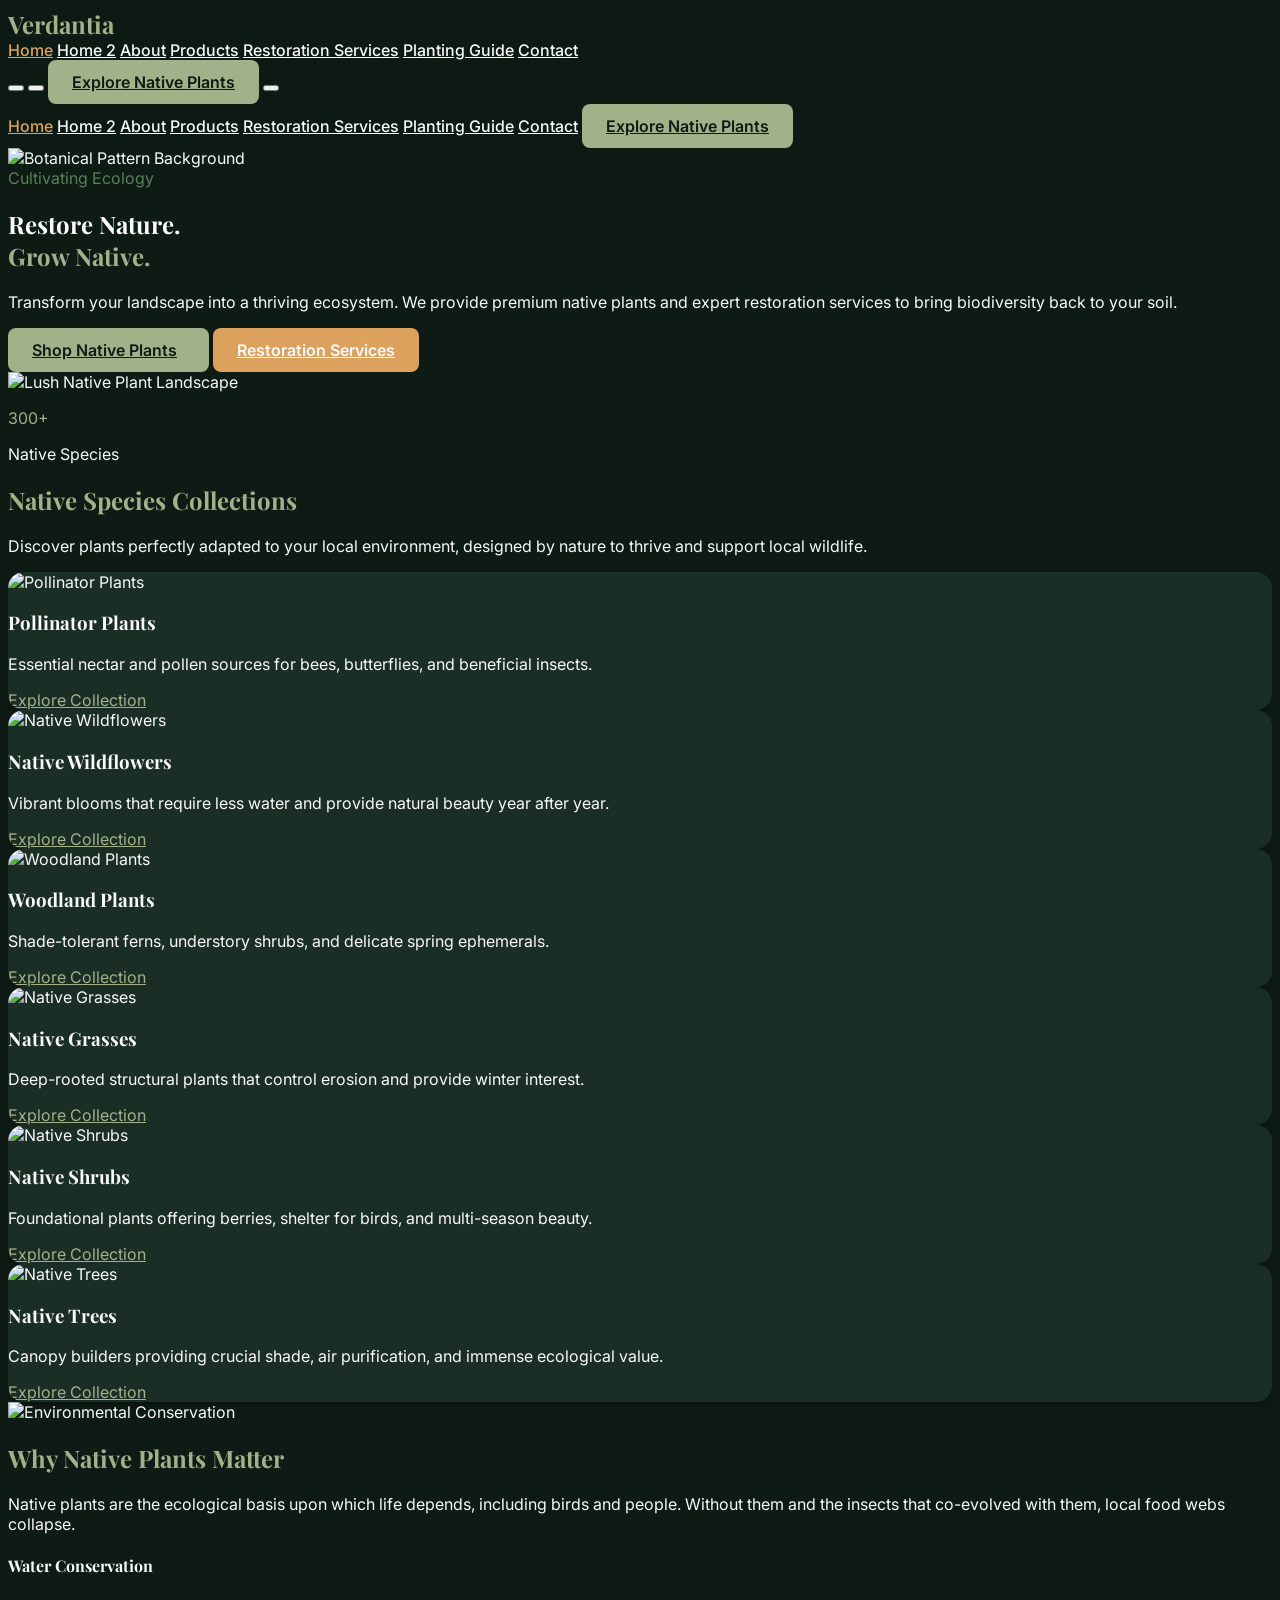
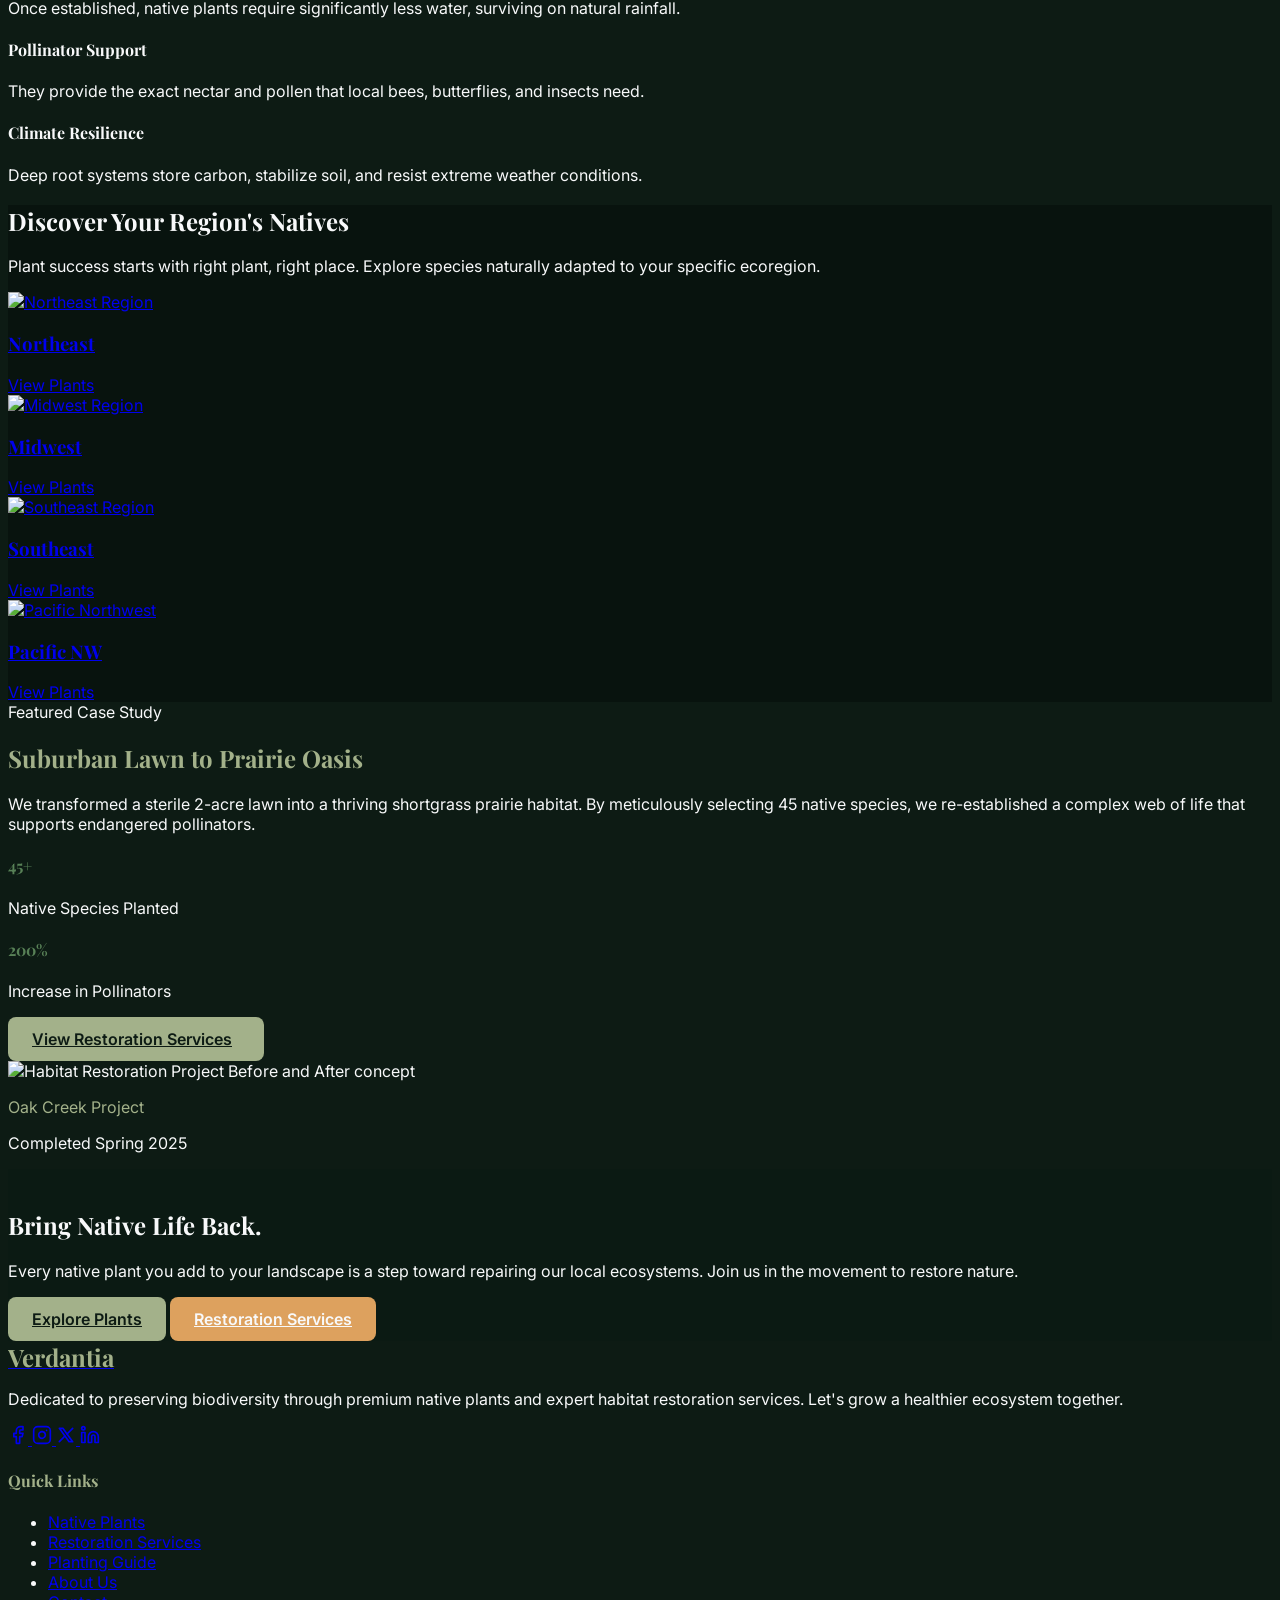
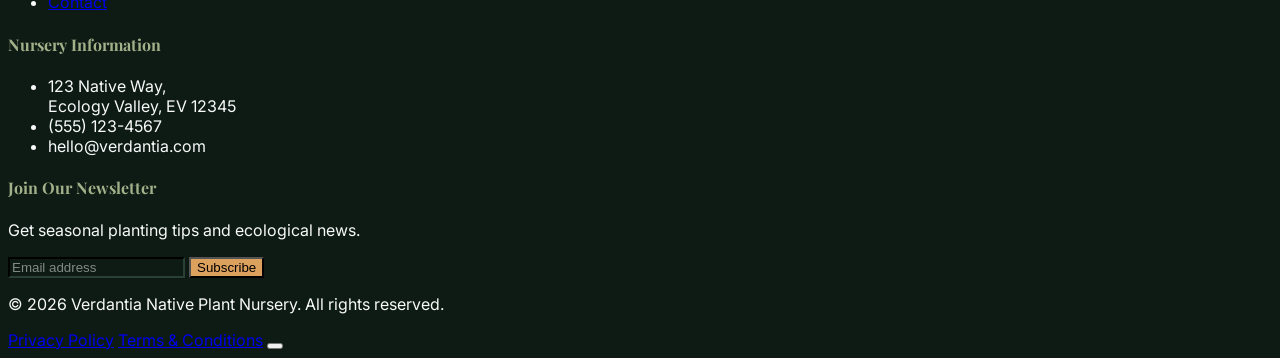
==== commit 54432180: "corrections" ====
--- a/index.html
+++ b/index.html
@@ -53,13 +53,13 @@
     <link rel="stylesheet" href="assets/css/dark-mode.css">
     <link rel="stylesheet" href="assets/css/rtl.css">
 
-    <link rel="icon" type="image/svg+xml" href="assets/images/favicon.svg"><path d='M12 22c4-4 8-9 8-14a8 8 0 1 0-16 0c0 5 4 10 8 14z'/></svg>">
+    <link rel="icon" type="image/svg+xml" href="assets/images/favicon.svg">
 </head>
 
 <body class="antialiased bg-bg-light text-text-dark">
 
     <!-- Header -->
-    <header class="header-sticky py-4 px-6 border-b border-gray-200/50">
+    <header class="header-sticky py-2 px-6 border-b border-gray-200/50">
         <div class="max-w-7xl mx-auto flex justify-between items-center">
             <!-- Logo -->
             <a href="index.html" class="flex items-center gap-3 group">
@@ -68,7 +68,7 @@
             </a>
 
             <!-- Desktop Nav -->
-            <nav class="hidden lg:flex items-center gap-8">
+            <nav class="hidden xl:flex items-center gap-8">
                 <a href="index.html" class="nav-link active">Home</a>
                 <a href="home-2.html" class="nav-link">Home 2</a>
                 <a href="about.html" class="nav-link">About</a>
@@ -80,36 +80,25 @@
 
             <!-- Actions -->
             <div class="flex items-center gap-4">
-                <button class="theme-toggle hidden lg:flex p-2 rounded-full hover:bg-gray-200/50 transition-colors" aria-label="Toggle Theme">
+                <button class="theme-toggle flex p-2 rounded-full hover:bg-gray-200/50 transition-colors" aria-label="Toggle Theme">
                     <i data-lucide="moon" class="w-5 h-5 text-text-dark"></i>
                 </button>
-                <button class="rtl-toggle hidden lg:flex p-2 rounded-full hover:bg-gray-200/50 transition-colors" aria-label="Toggle RTL">
+                <button class="rtl-toggle flex p-2 rounded-full hover:bg-gray-200/50 transition-colors" aria-label="Toggle RTL">
                     <i data-lucide="arrow-left-right" class="w-5 h-5 text-text-dark"></i>
                 </button>
-                <a href="products.html" class="hidden lg:inline-flex btn-primary">
+                <a href="products.html" class="hidden xl:inline-flex btn-primary">
                     Explore Native Plants
                 </a>
 
                 <!-- Mobile Menu Button -->
-                <button id="mobile-menu-btn" class="lg:hidden p-2 text-text-dark" aria-label="Menu">
+                <button id="mobile-menu-btn" class="xl:hidden p-2 text-text-dark" aria-label="Menu">
                     <i id="menu-icon" data-lucide="menu" class="w-6 h-6"></i>
                 </button>
             </div>
         </div>
 
         <!-- Mobile Menu -->
-        <div id="mobile-menu" class="mobile-menu hidden lg:hidden">
-            <div class="flex items-center justify-between pb-4 border-b border-gray-100 dark:border-gray-800">
-                <span class="font-semibold text-text-dark">Settings</span>
-                <div class="flex gap-2">
-                    <button class="theme-toggle p-2 rounded-full hover:bg-gray-200/50 transition-colors" aria-label="Toggle Theme">
-                        <i data-lucide="moon" class="w-5 h-5 text-text-dark"></i>
-                    </button>
-                    <button class="rtl-toggle p-2 rounded-full hover:bg-gray-200/50 transition-colors" aria-label="Toggle RTL">
-                        <i data-lucide="arrow-left-right" class="w-5 h-5 text-text-dark"></i>
-                    </button>
-                </div>
-            </div>
+        <div id="mobile-menu" class="mobile-menu hidden xl:hidden">
             <a href="index.html" class="nav-link py-3 border-b border-gray-100 font-semibold active">Home</a>
             <a href="home-2.html" class="nav-link py-3 border-b border-gray-100 font-semibold">Home 2</a>
             <a href="about.html" class="nav-link py-3 border-b border-gray-100 font-semibold">About</a>
--- a/assets/css/style.css
+++ b/assets/css/style.css
@@ -120,7 +120,7 @@
 }
 
 /* Responsive Overrides */
-@media (max-width: 768px) {
+@media (max-width: 1279px) {
   .mobile-menu {
     display: none;
     position: absolute;
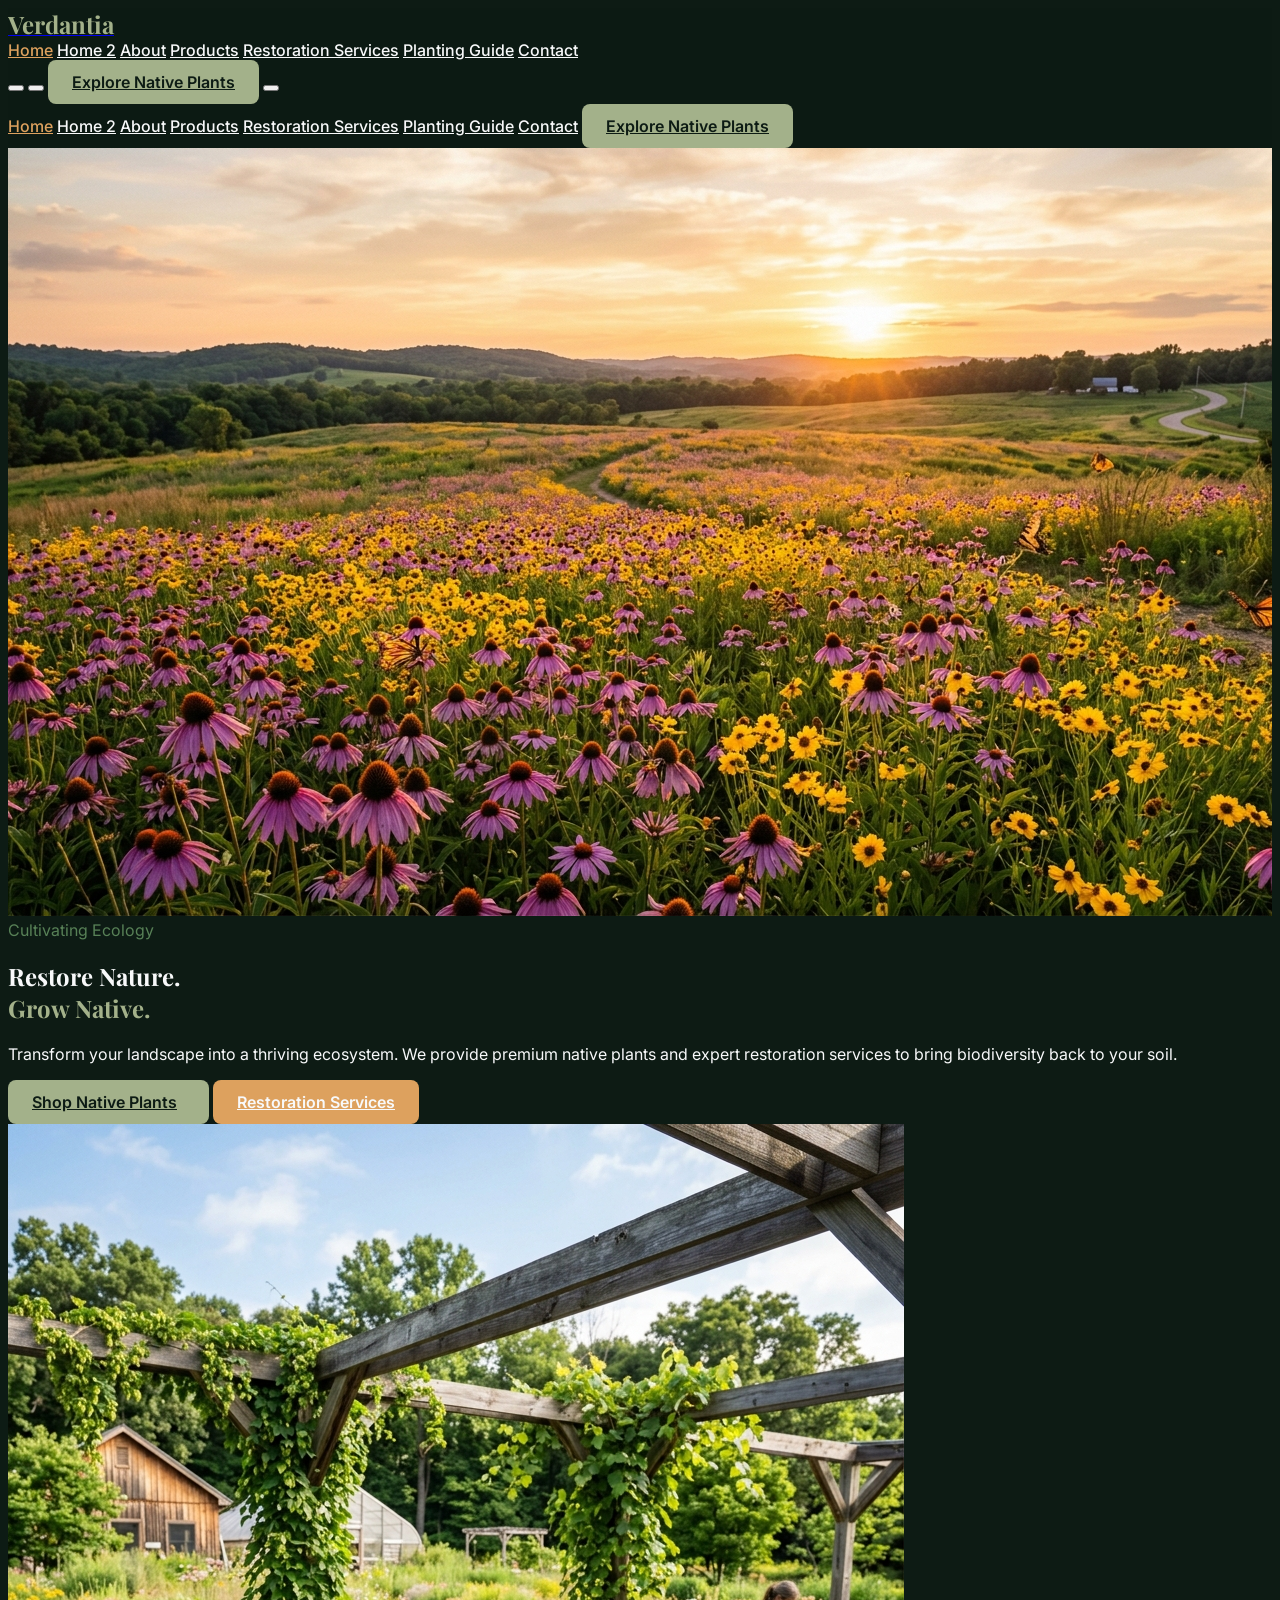
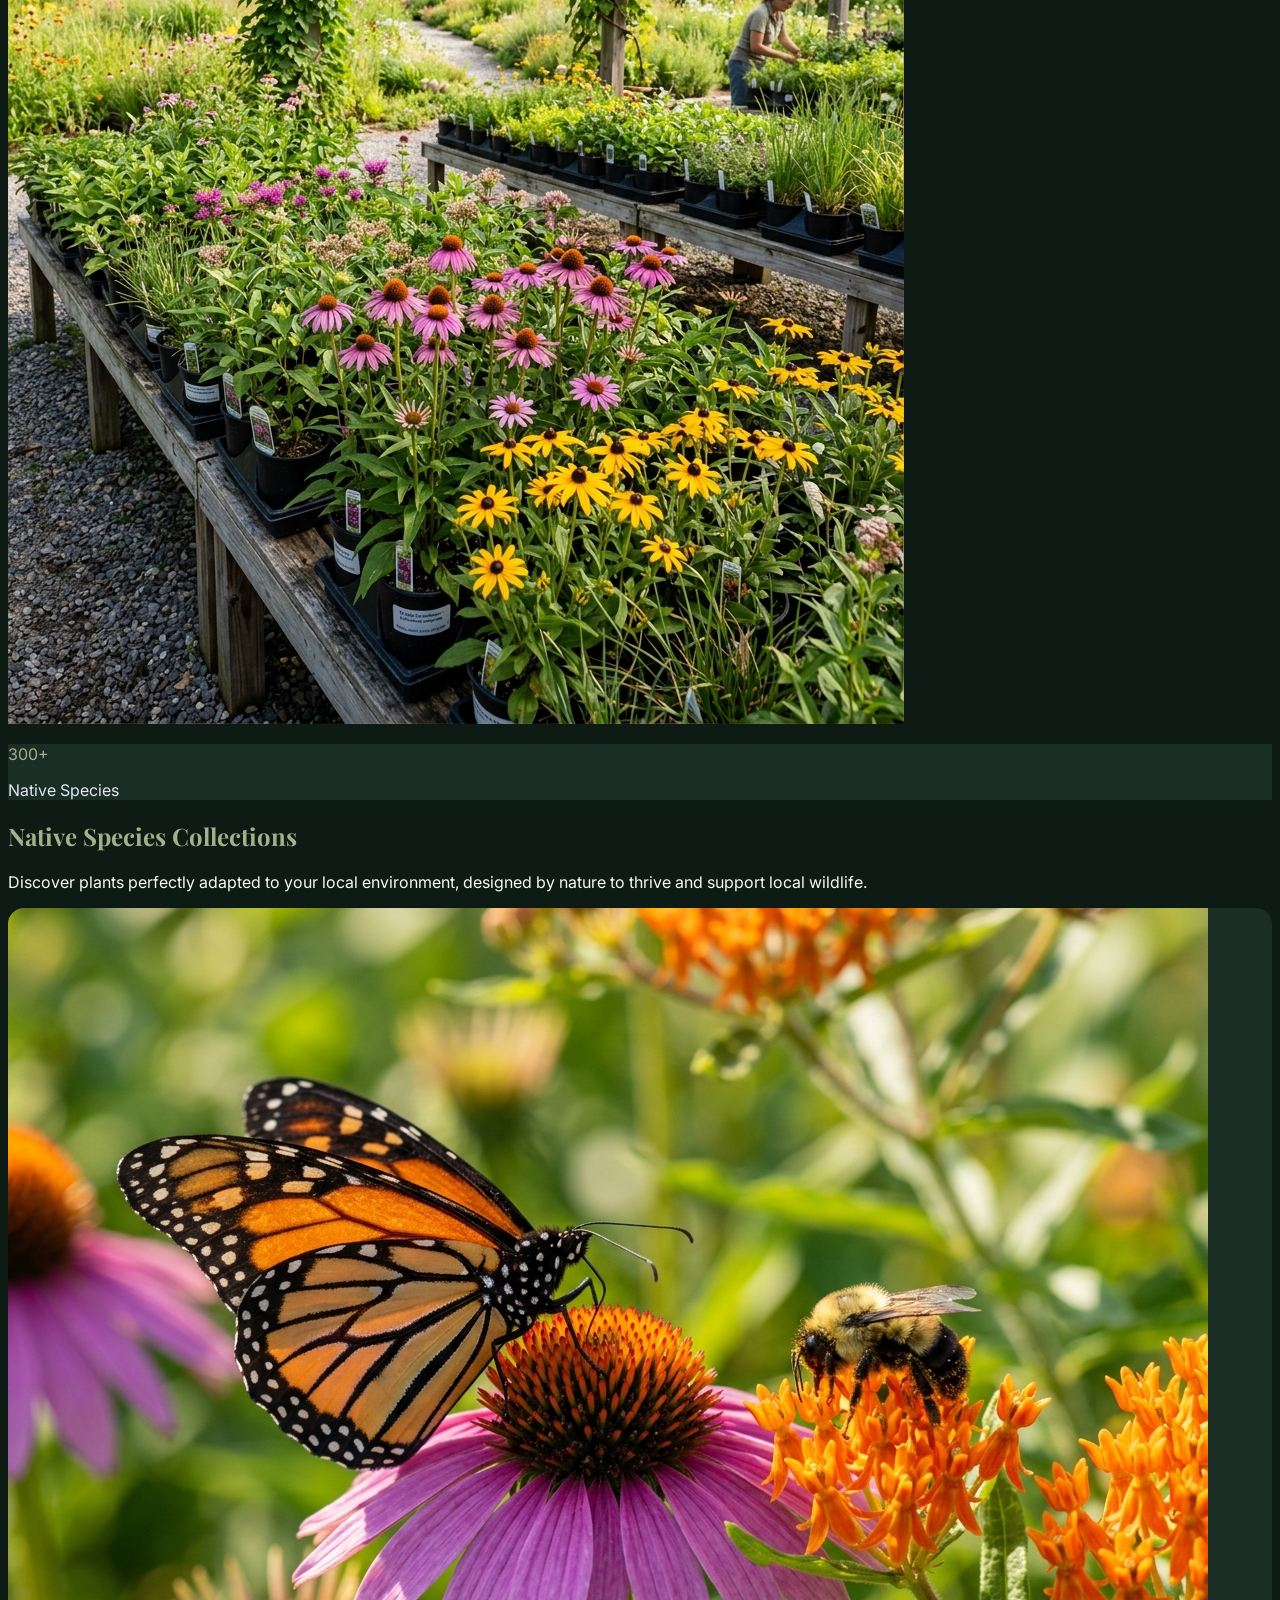
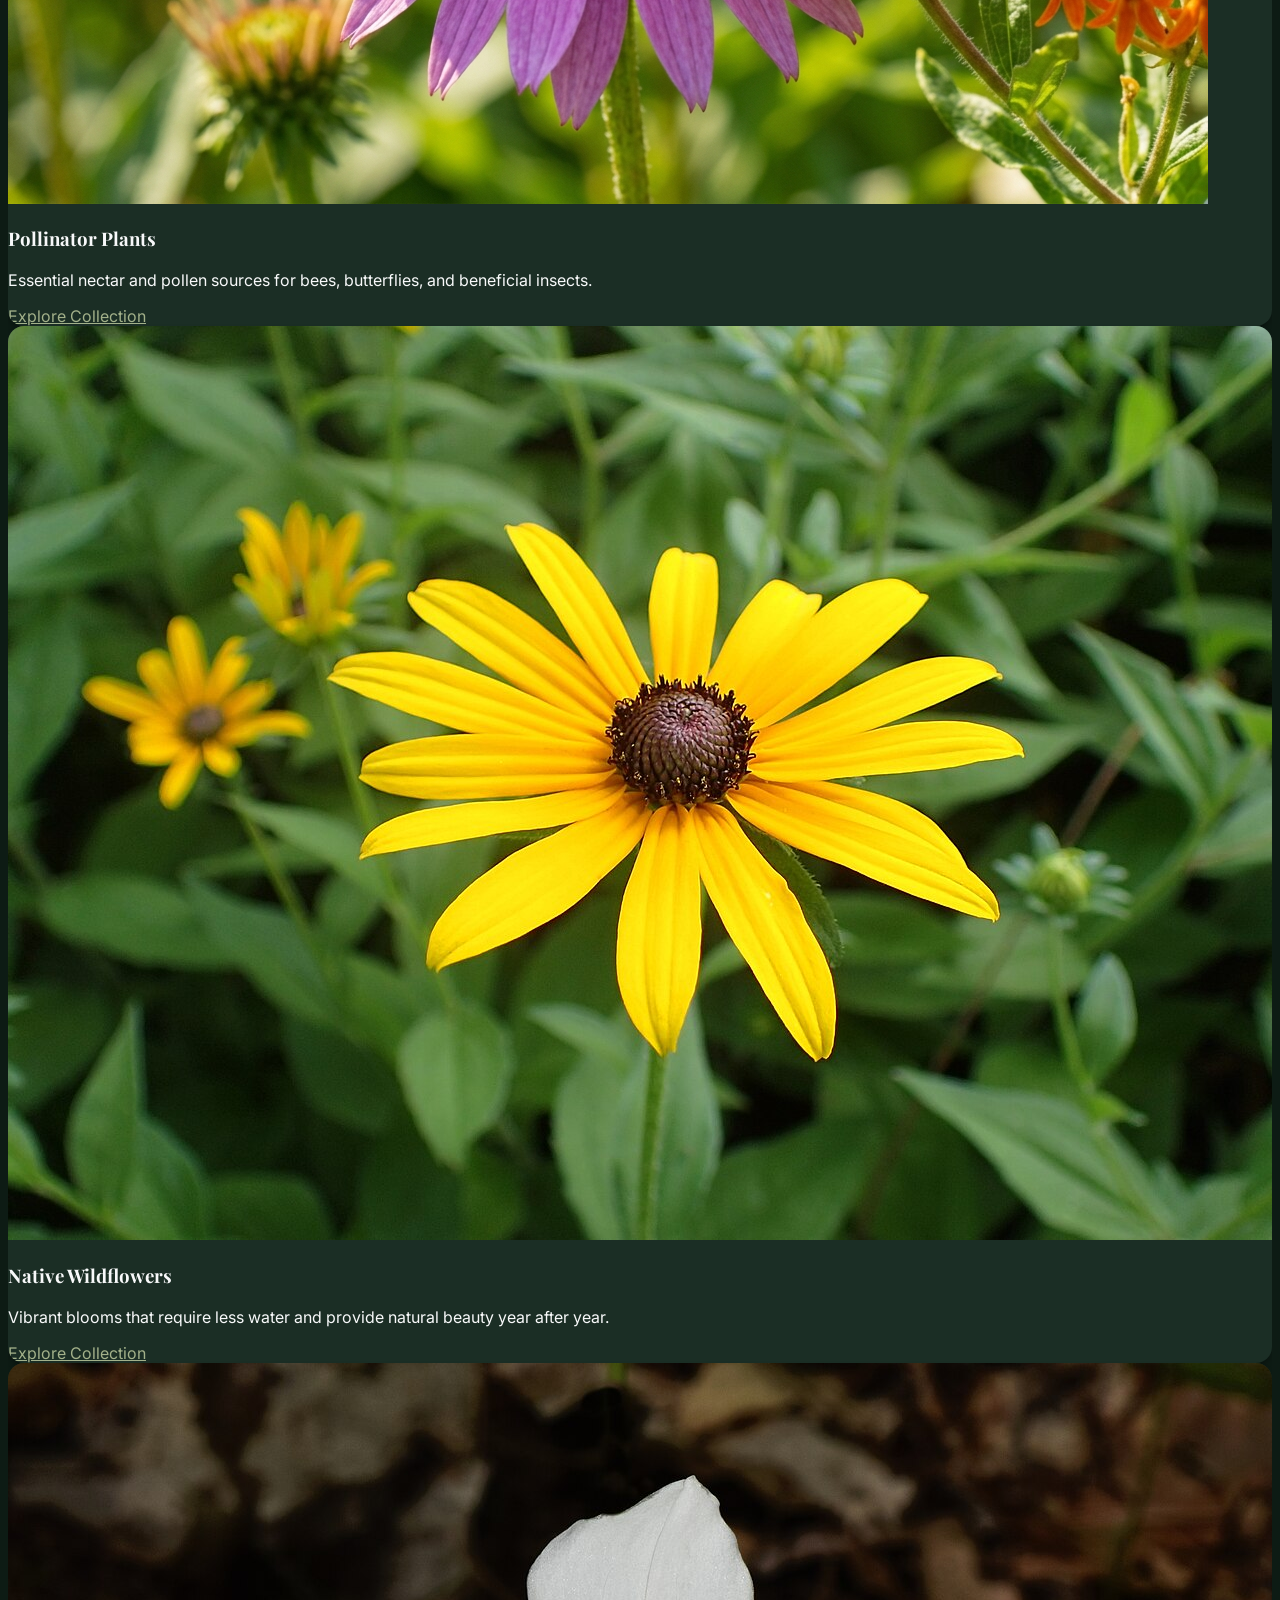
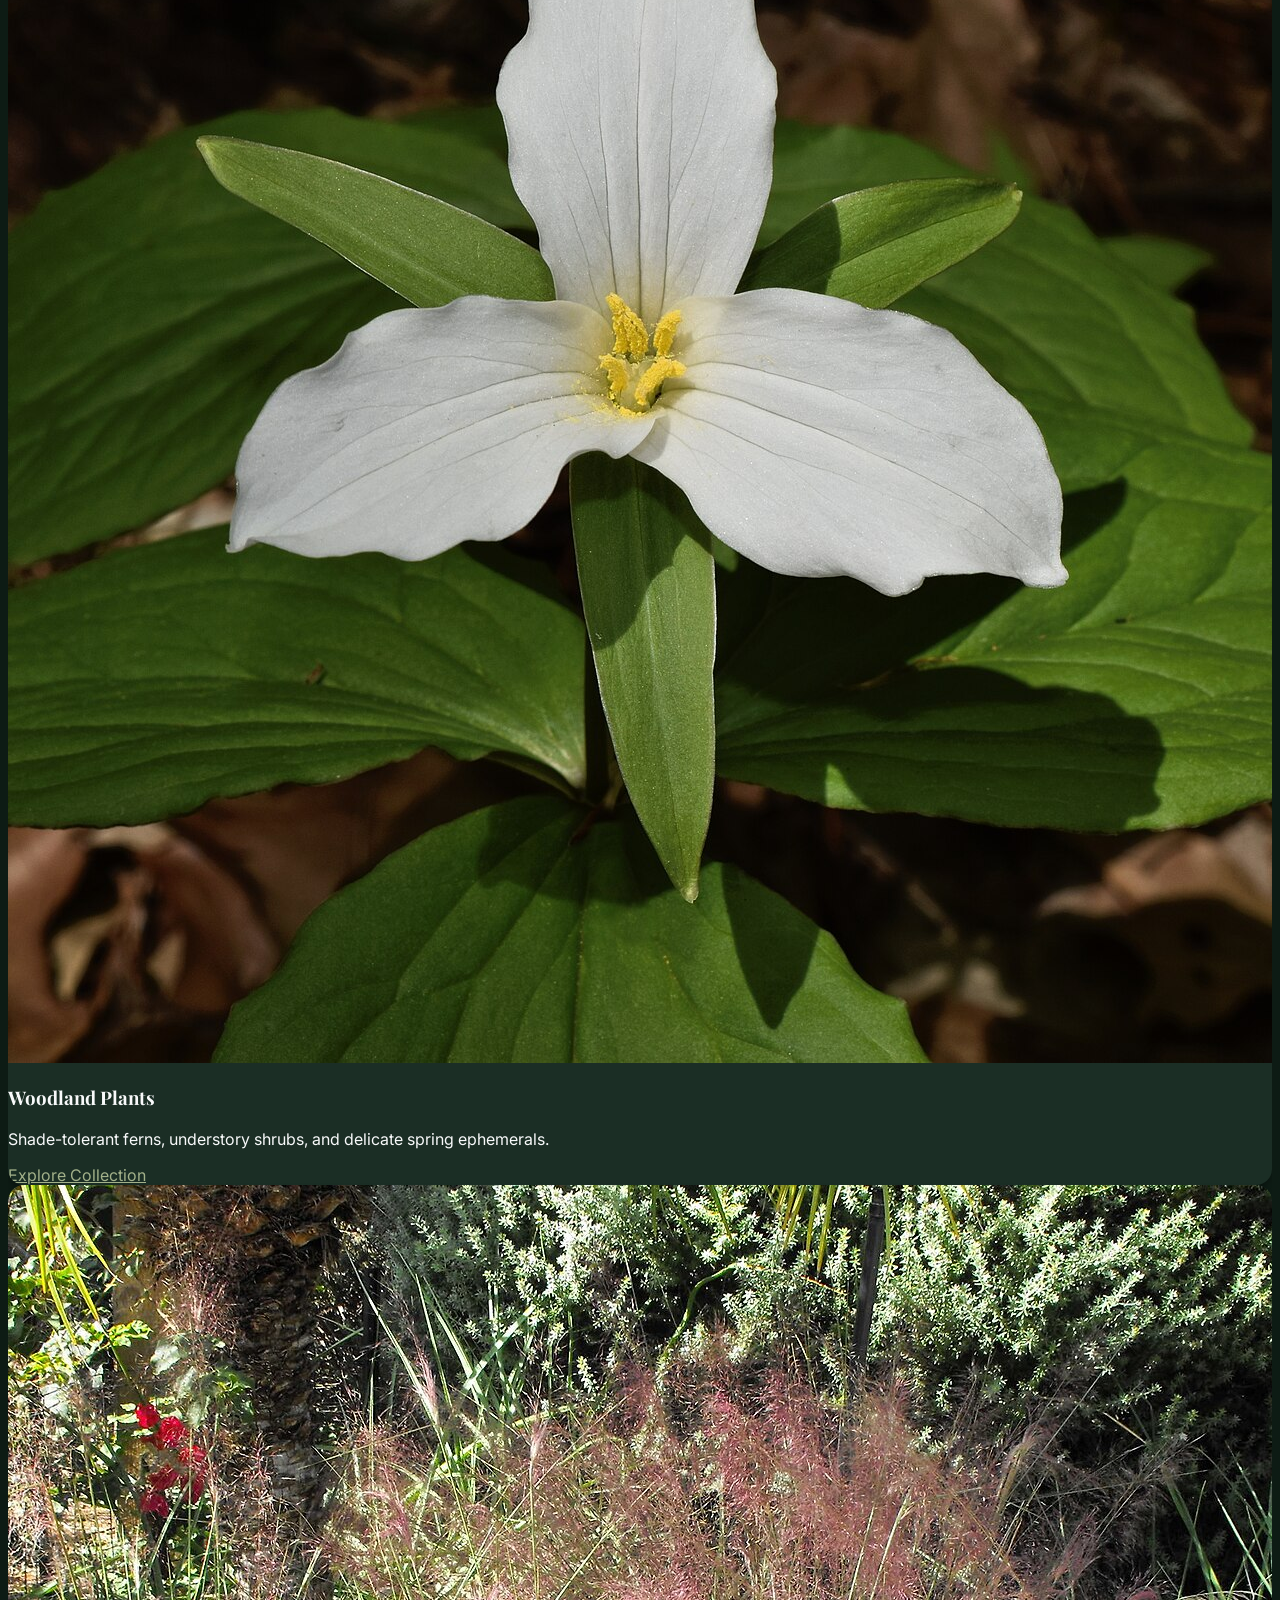
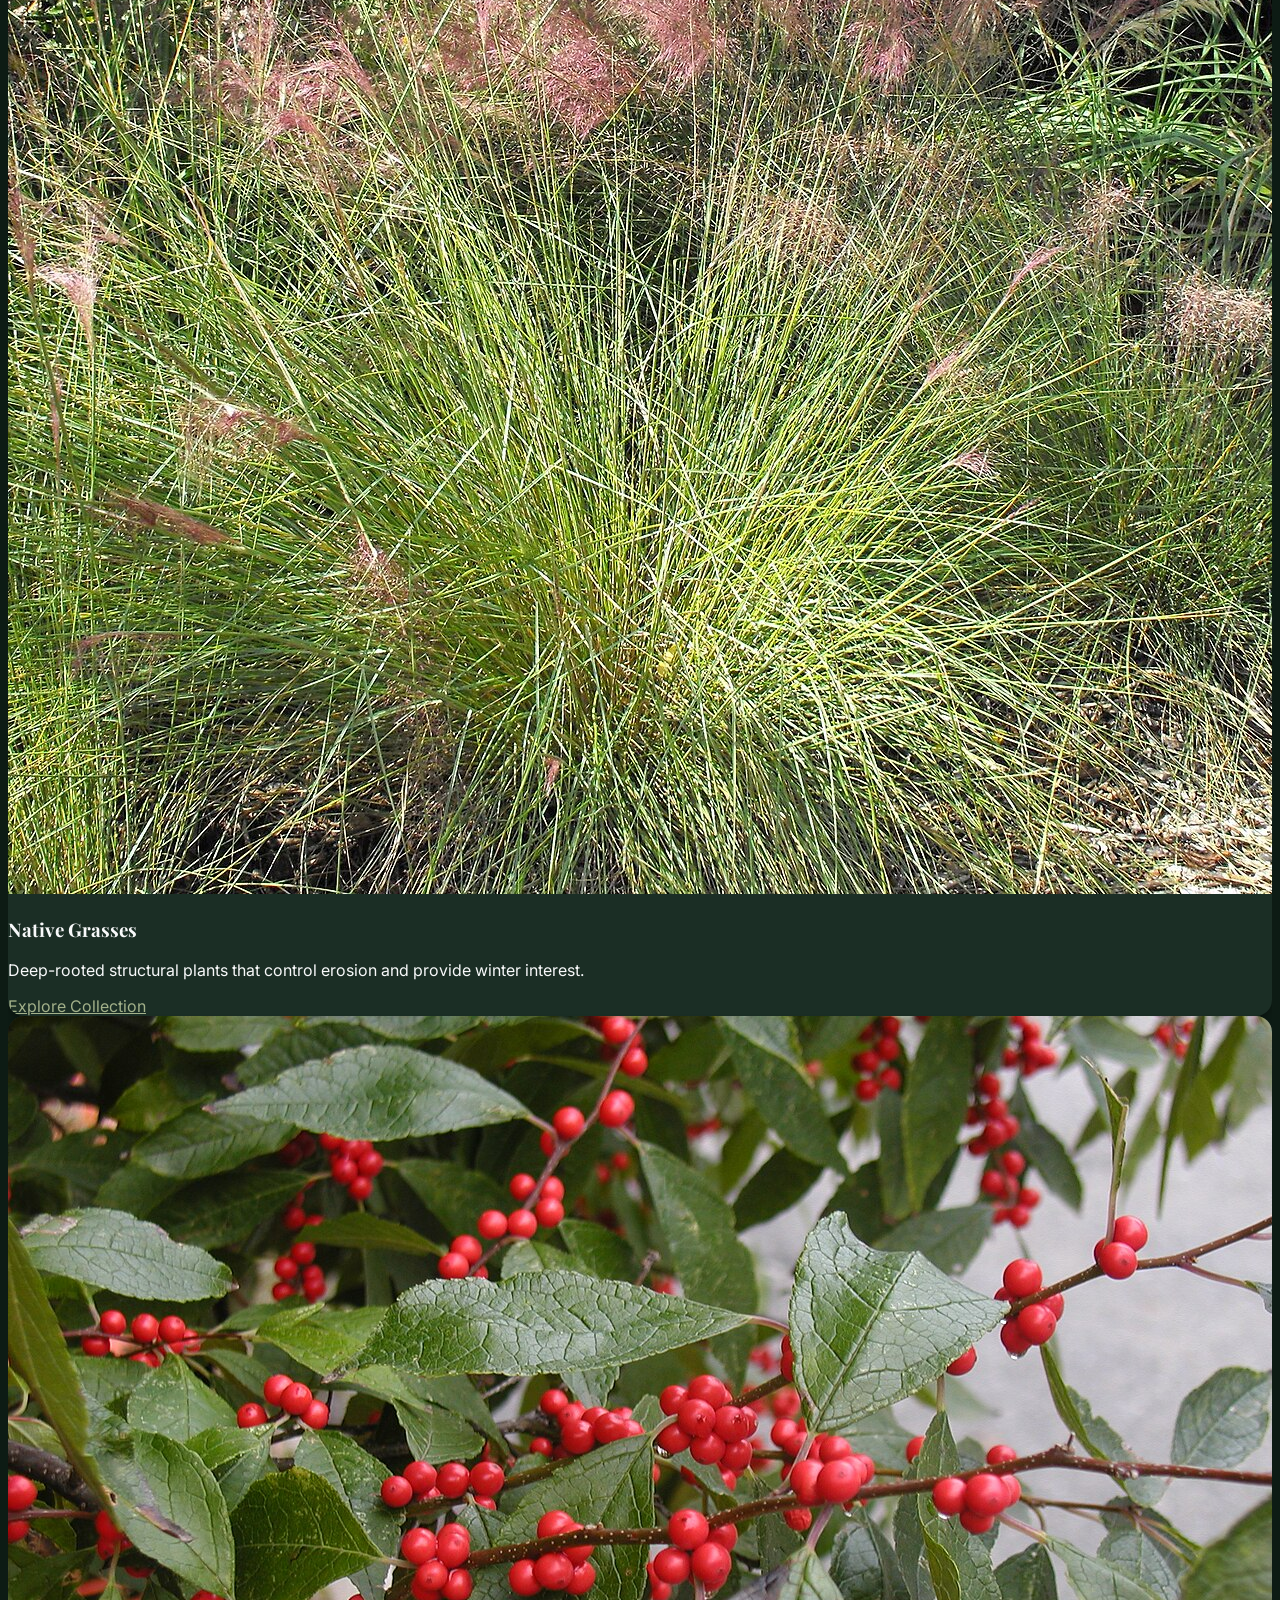
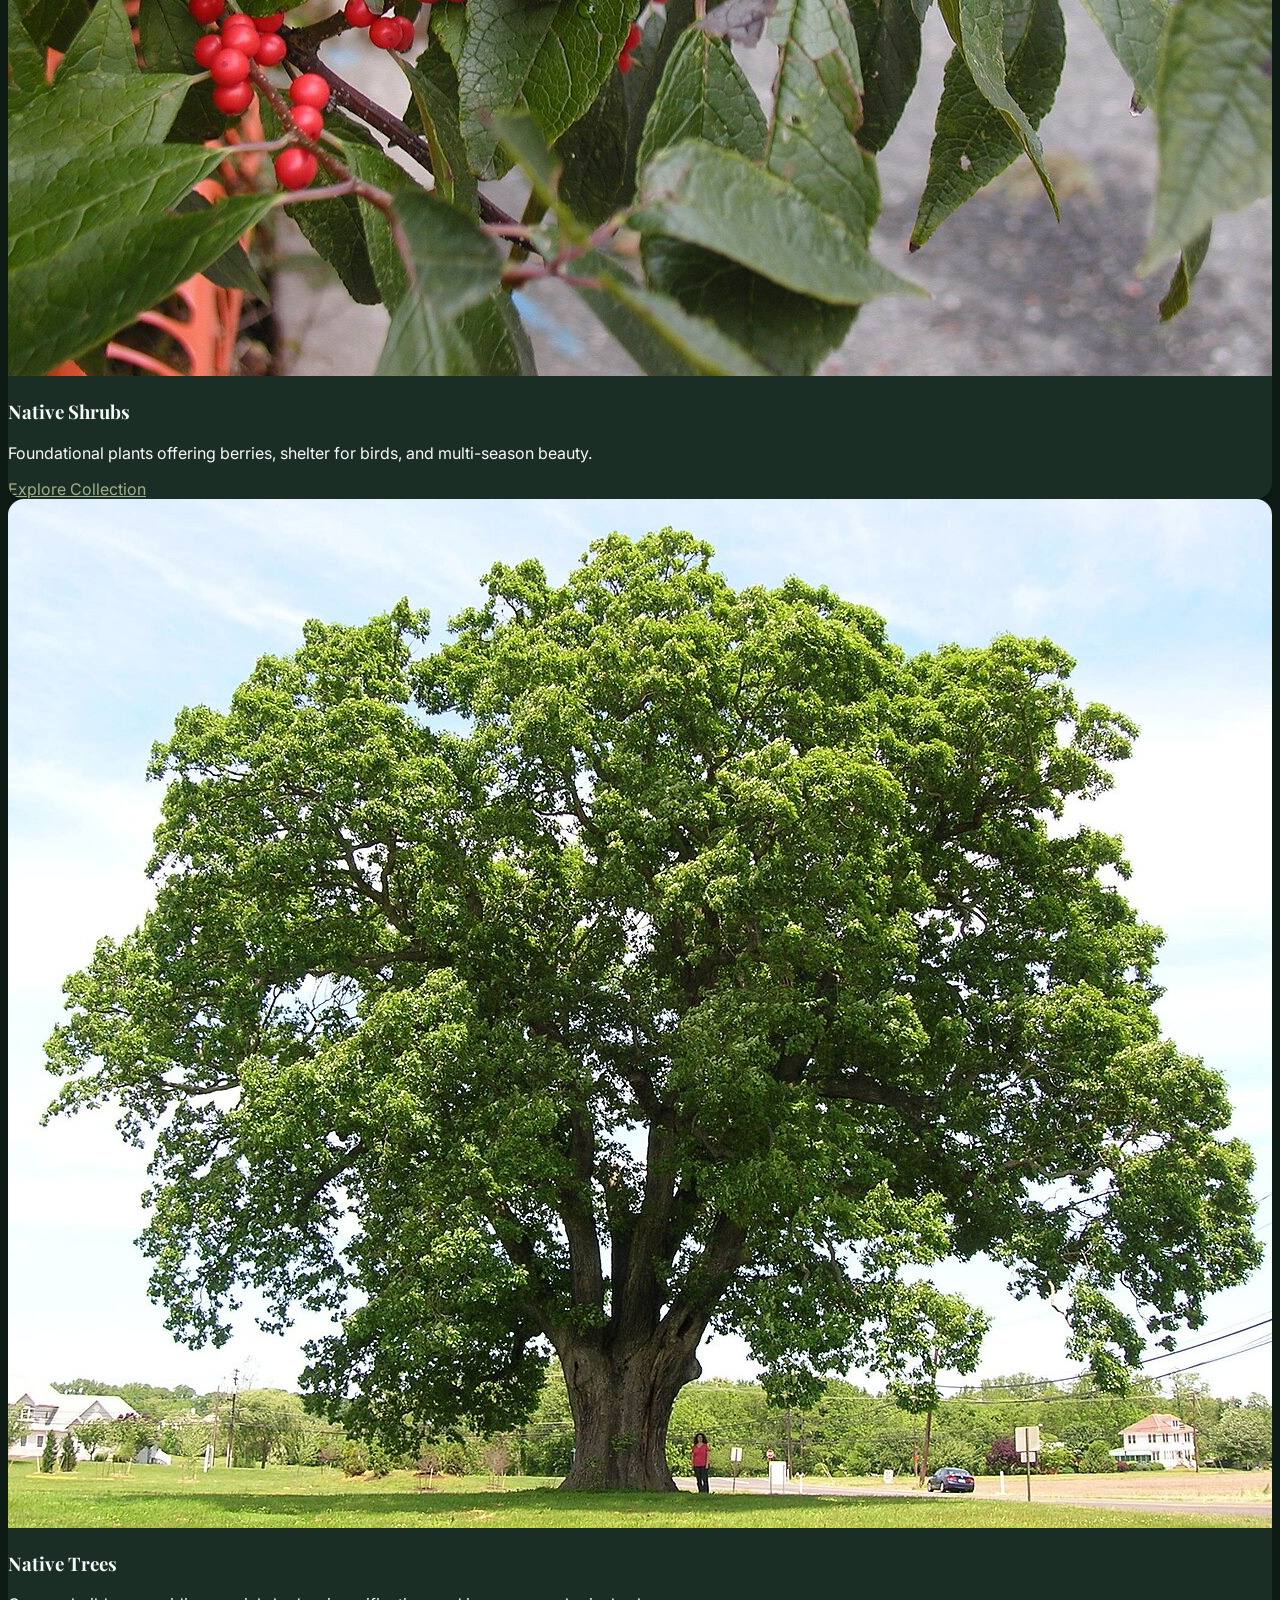
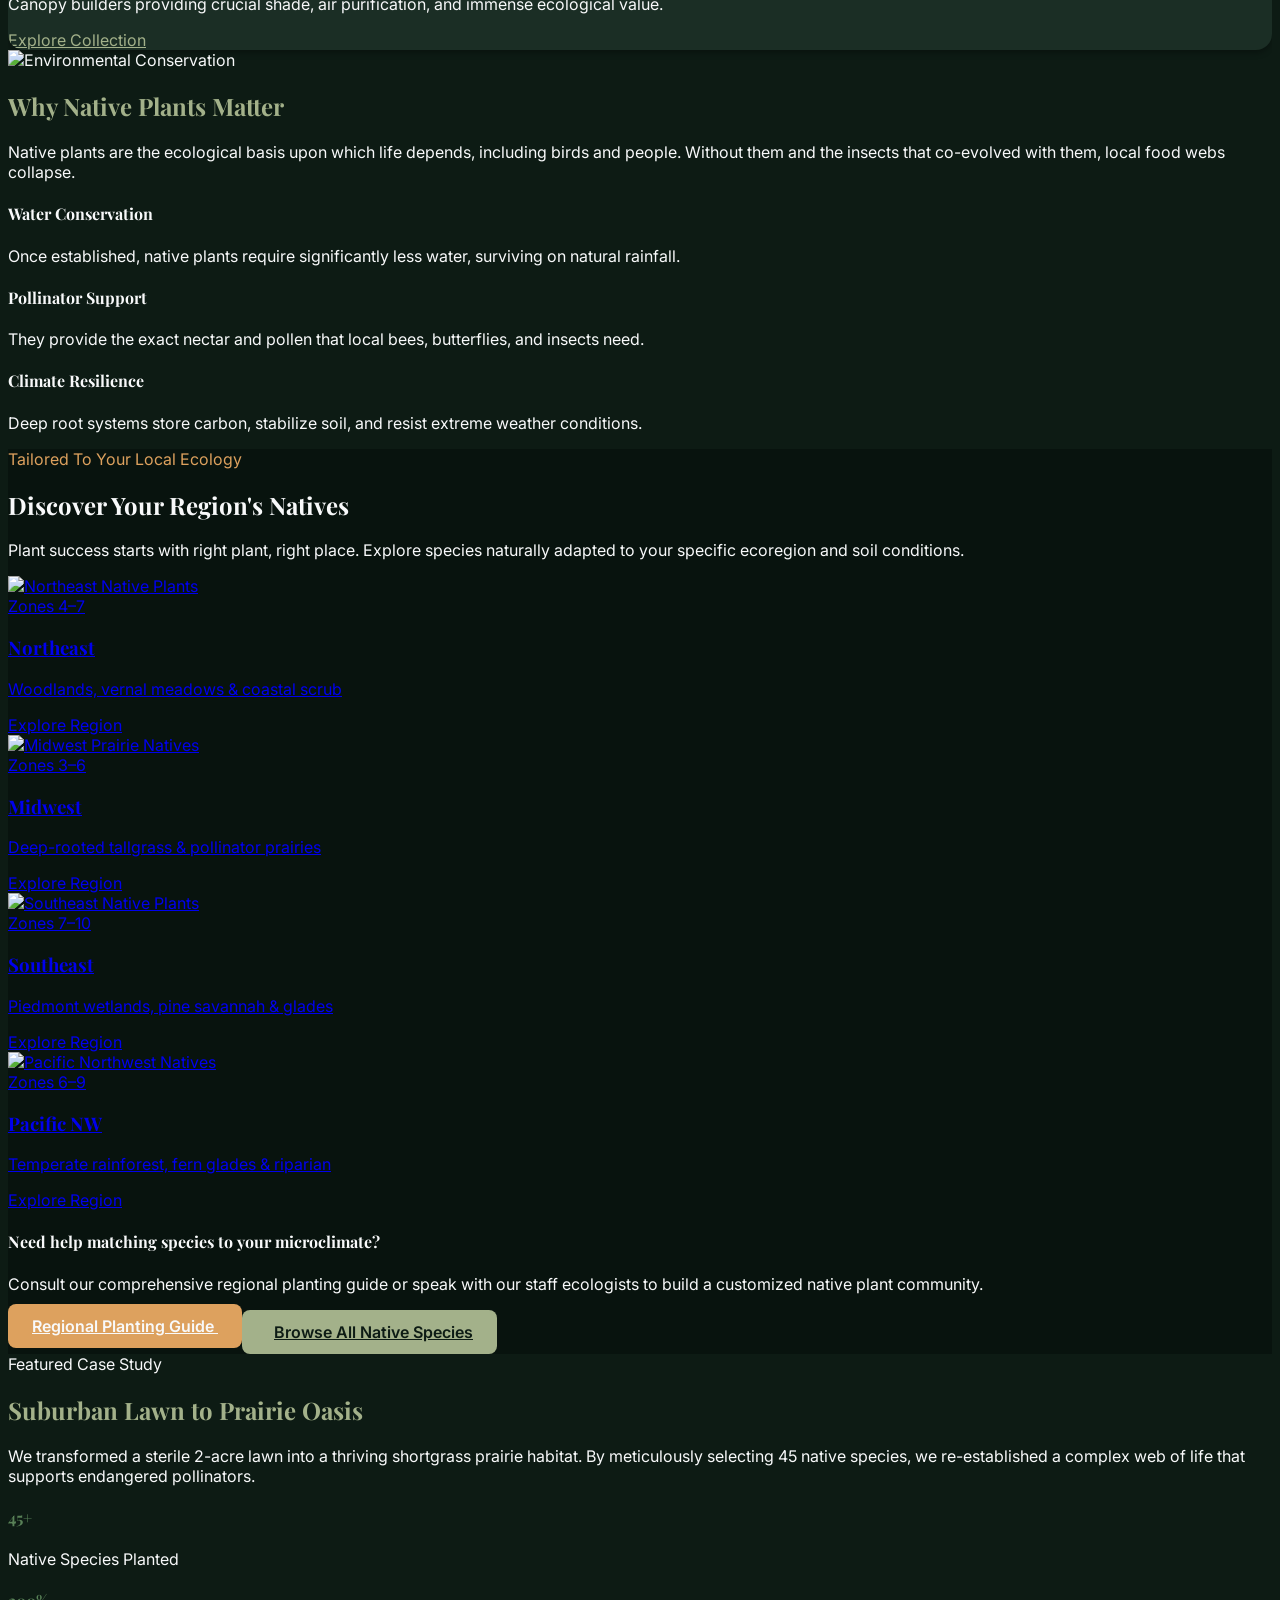
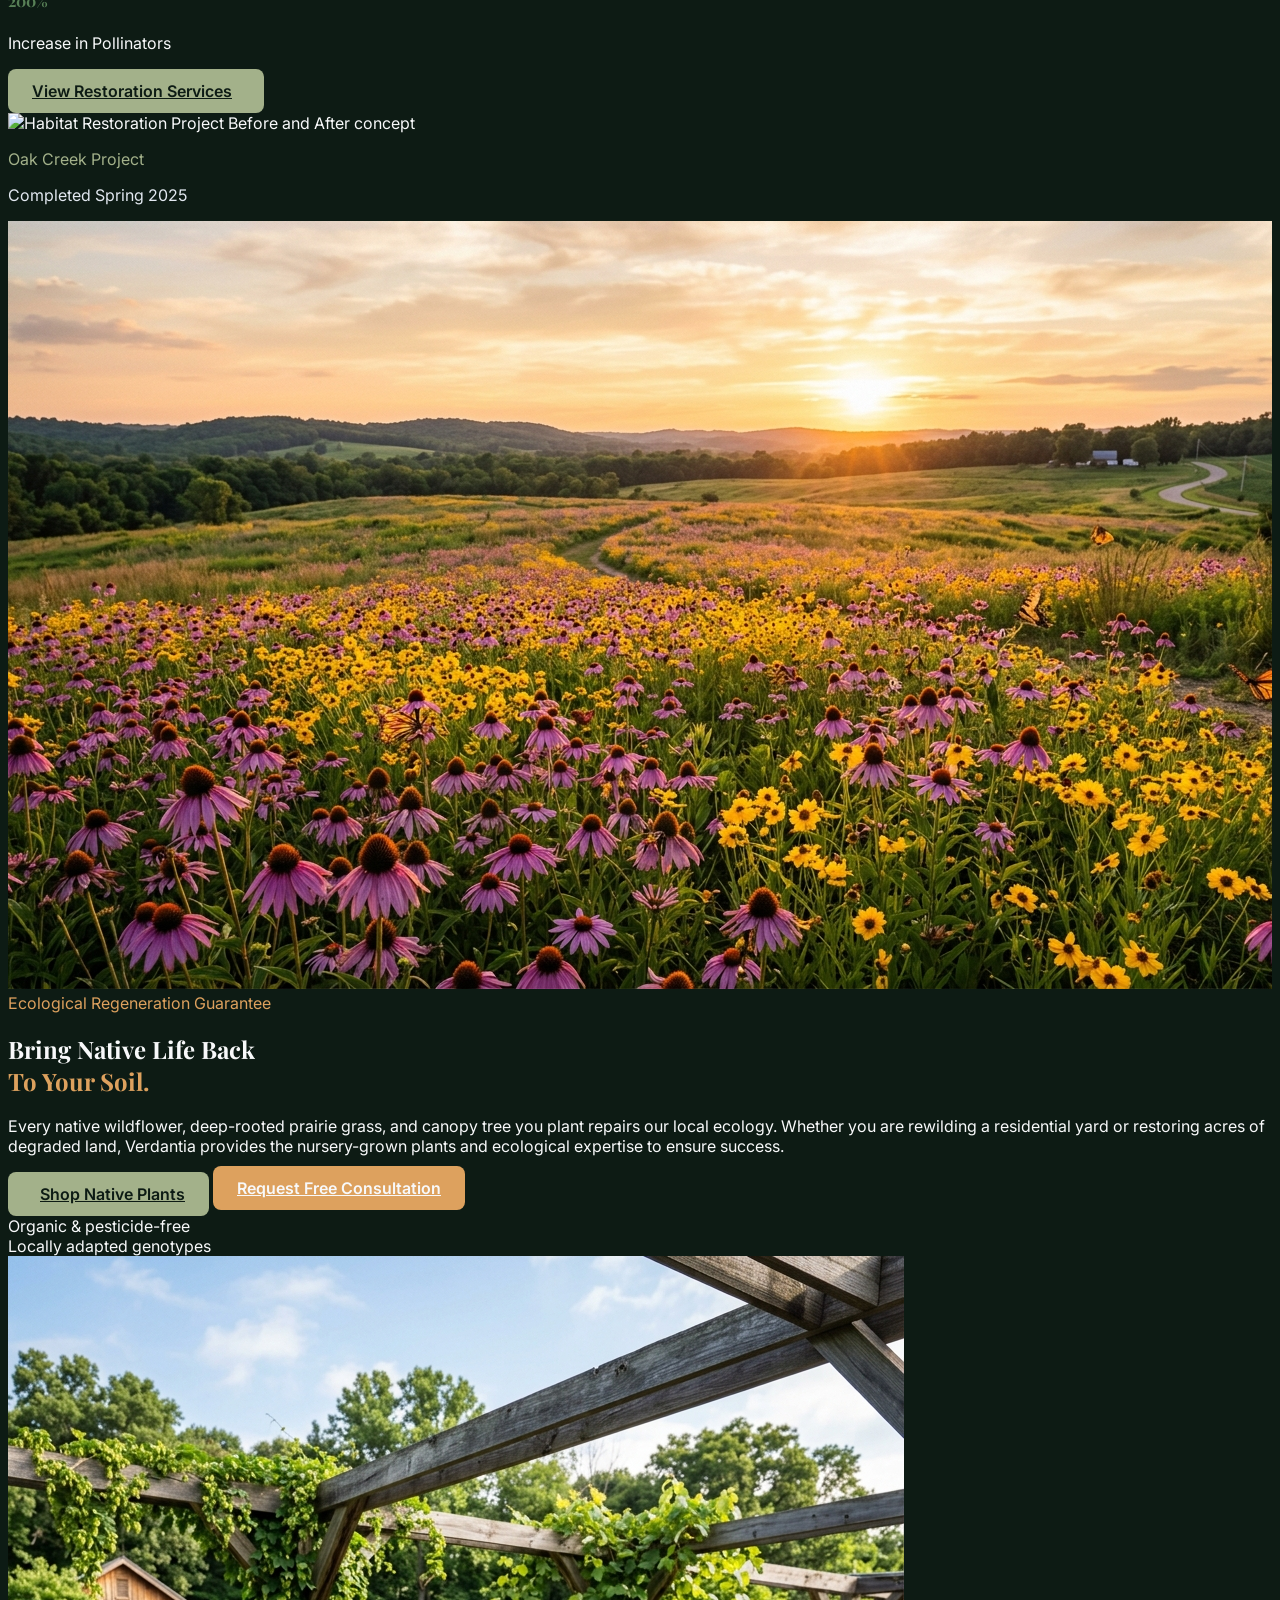
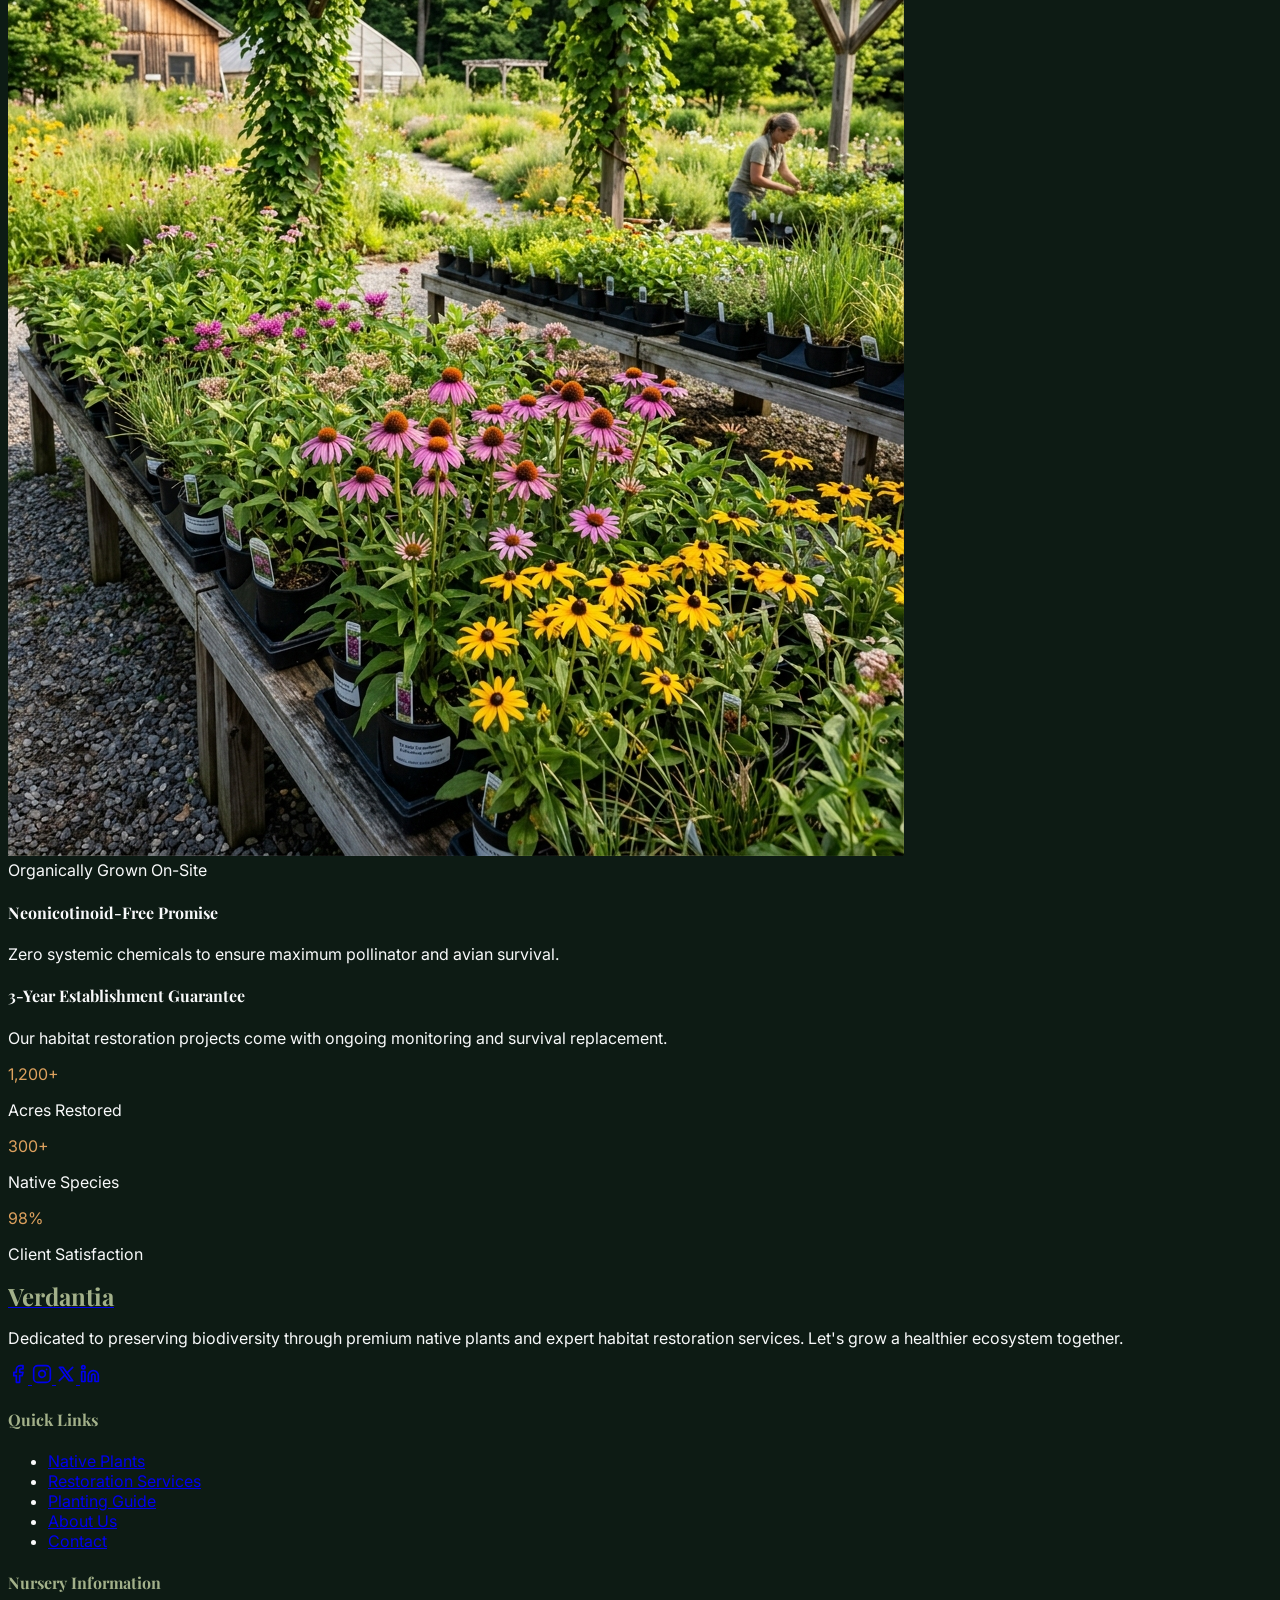
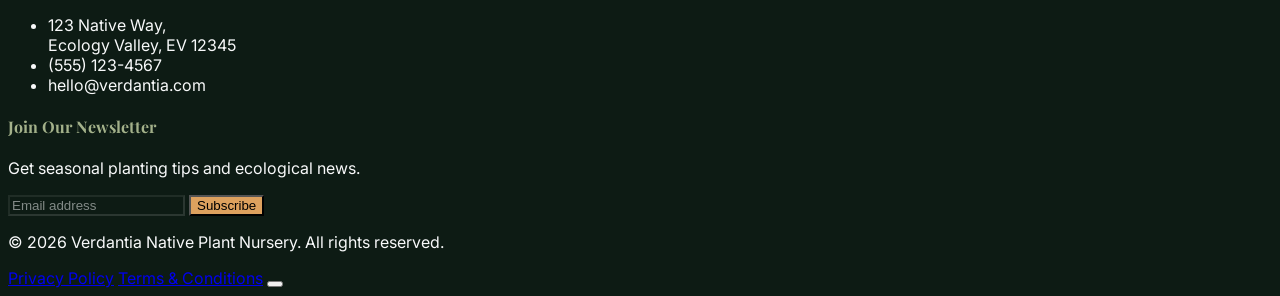
==== commit 623082c0: "changes" ====
--- a/index.html
+++ b/index.html
@@ -1,5 +1,5 @@
 <!DOCTYPE html>
-<html lang="en" dir="ltr" data-theme="dark">
+<html lang="en" dir="ltr" data-theme="dark" class="dark">
 
 <head>
     <meta charset="UTF-8">
@@ -25,6 +25,7 @@
     <script src="https://cdn.tailwindcss.com"></script>
     <script>
         tailwind.config = {
+            darkMode: 'class',
             theme: {
                 extend: {
                     colors: {
@@ -116,9 +117,9 @@
         <!-- SECTION 1 - Premium Hero -->
         <section class="relative min-h-[90vh] flex items-center pt-20 pb-32 overflow-hidden">
             <!-- Background element -->
-            <div class="absolute inset-0 z-0 opacity-10">
-                <img src="https://images.unsplash.com/photo-1518531933037-91b2f5f229cc?auto=format&fit=crop&w=1920&q=80"
-                    alt="Botanical Pattern Background" class="w-full h-full object-cover">
+            <div class="absolute inset-0 z-0 opacity-15">
+                <img src="assets/images/echinacea-hero-bg.jpg"
+                    alt="Botanical Prairie Background" class="w-full h-full object-cover">
             </div>
 
             <div class="max-w-7xl mx-auto px-6 relative z-10 w-full">
@@ -148,8 +149,8 @@
 
                     <div class="relative hidden md:block" data-aos="fade-left" data-aos-delay="200">
                         <div class="rounded-2xl overflow-hidden aspect-[4/5] relative shadow-2xl">
-                            <img src="https://images.unsplash.com/photo-1470058869958-2a77ade41c02?auto=format&fit=crop&w=800&q=80"
-                                alt="Lush Native Plant Landscape"
+                            <img src="assets/images/native-nursery-hero.jpg"
+                                alt="Verdantia Native Plant Nursery and Restoration Garden"
                                 class="w-full h-full object-cover hover:scale-105 transition-transform duration-1000">
                         </div>
 
@@ -185,8 +186,8 @@
                     <!-- Card 1 -->
                     <div class="native-card group" data-aos="fade-up" data-aos-delay="100">
                         <div class="relative aspect-[4/3] overflow-hidden">
-                            <img src="https://images.pexels.com/photos/38848141/pexels-photo-38848141.jpeg"
-                                alt="Pollinator Plants"
+                            <img src="assets/images/pollinator-plants.jpg"
+                                alt="Pollinator Plants - Monarch Butterfly and Bumblebee on Native Coneflower"
                                 class="w-full h-full object-cover group-hover:scale-110 transition-transform duration-700">
                         </div>
                         <div class="p-8">
@@ -194,7 +195,7 @@
                             <h3 class="text-2xl font-bold mb-2">Pollinator Plants</h3>
                             <p class="mb-6 opacity-80 text-sm leading-relaxed">Essential nectar and pollen sources for
                                 bees, butterflies, and beneficial insects.</p>
-                            <a href="pages/products.html?category=pollinators"
+                            <a href="products.html?category=pollinators"
                                 class="text-primary font-semibold flex items-center gap-2 group-hover:text-accent-hover transition-colors">
                                 Explore Collection <i data-lucide="arrow-right" class="w-4 h-4"></i>
                             </a>
@@ -204,8 +205,8 @@
                     <!-- Card 2 -->
                     <div class="native-card group" data-aos="fade-up" data-aos-delay="200">
                         <div class="relative aspect-[4/3] overflow-hidden">
-                            <img src="https://images.pexels.com/photos/38689745/pexels-photo-38689745.jpeg"
-                                alt="Native Wildflowers"
+                            <img src="assets/images/native-wildflowers.jpg"
+                                alt="Native Wildflowers - Black-eyed Susan (Rudbeckia hirta)"
                                 class="w-full h-full object-cover group-hover:scale-110 transition-transform duration-700">
                         </div>
                         <div class="p-8">
@@ -213,7 +214,7 @@
                             <h3 class="text-2xl font-bold mb-2">Native Wildflowers</h3>
                             <p class="mb-6 opacity-80 text-sm leading-relaxed">Vibrant blooms that require less water
                                 and provide natural beauty year after year.</p>
-                            <a href="pages/products.html?category=wildflowers"
+                            <a href="products.html?category=wildflowers"
                                 class="text-primary font-semibold flex items-center gap-2 group-hover:text-accent-hover transition-colors">
                                 Explore Collection <i data-lucide="arrow-right" class="w-4 h-4"></i>
                             </a>
@@ -223,8 +224,8 @@
                     <!-- Card 3 -->
                     <div class="native-card group" data-aos="fade-up" data-aos-delay="300">
                         <div class="relative aspect-[4/3] overflow-hidden">
-                            <img src="https://images.pexels.com/photos/8355200/pexels-photo-8355200.jpeg"
-                                alt="Woodland Plants"
+                            <img src="assets/images/woodland-plants.jpg"
+                                alt="Woodland Plants - Native White Trillium (Trillium grandiflorum)"
                                 class="w-full h-full object-cover group-hover:scale-110 transition-transform duration-700">
                         </div>
                         <div class="p-8">
@@ -232,7 +233,7 @@
                             <h3 class="text-2xl font-bold mb-2">Woodland Plants</h3>
                             <p class="mb-6 opacity-80 text-sm leading-relaxed">Shade-tolerant ferns, understory shrubs,
                                 and delicate spring ephemerals.</p>
-                            <a href="pages/products.html?category=woodland"
+                            <a href="products.html?category=woodland"
                                 class="text-primary font-semibold flex items-center gap-2 group-hover:text-accent-hover transition-colors">
                                 Explore Collection <i data-lucide="arrow-right" class="w-4 h-4"></i>
                             </a>
@@ -242,8 +243,8 @@
                     <!-- Card 4 -->
                     <div class="native-card group" data-aos="fade-up" data-aos-delay="100">
                         <div class="relative aspect-[4/3] overflow-hidden">
-                            <img src="https://images.pexels.com/photos/2663562/pexels-photo-2663562.jpeg"
-                                alt="Native Grasses"
+                            <img src="assets/images/native-grasses.jpg"
+                                alt="Native Grasses - Pink Muhly Grass (Muhlenbergia capillaris)"
                                 class="w-full h-full object-cover group-hover:scale-110 transition-transform duration-700">
                         </div>
                         <div class="p-8">
@@ -251,7 +252,7 @@
                             <h3 class="text-2xl font-bold mb-2">Native Grasses</h3>
                             <p class="mb-6 opacity-80 text-sm leading-relaxed">Deep-rooted structural plants that
                                 control erosion and provide winter interest.</p>
-                            <a href="pages/products.html?category=grasses"
+                            <a href="products.html?category=grasses"
                                 class="text-primary font-semibold flex items-center gap-2 group-hover:text-accent-hover transition-colors">
                                 Explore Collection <i data-lucide="arrow-right" class="w-4 h-4"></i>
                             </a>
@@ -261,8 +262,8 @@
                     <!-- Card 5 -->
                     <div class="native-card group" data-aos="fade-up" data-aos-delay="200">
                         <div class="relative aspect-[4/3] overflow-hidden">
-                            <img src="https://images.unsplash.com/photo-1442120108414-42e7ea50d0b5?auto=format&fit=crop&w=600&q=80"
-                                alt="Native Shrubs"
+                            <img src="assets/images/native-shrubs.jpg"
+                                alt="Native Shrubs - Winterberry (Ilex verticillata) with Berries"
                                 class="w-full h-full object-cover group-hover:scale-110 transition-transform duration-700">
                         </div>
                         <div class="p-8">
@@ -270,7 +271,7 @@
                             <h3 class="text-2xl font-bold mb-2">Native Shrubs</h3>
                             <p class="mb-6 opacity-80 text-sm leading-relaxed">Foundational plants offering berries,
                                 shelter for birds, and multi-season beauty.</p>
-                            <a href="pages/products.html?category=shrubs"
+                            <a href="products.html?category=shrubs"
                                 class="text-primary font-semibold flex items-center gap-2 group-hover:text-accent-hover transition-colors">
                                 Explore Collection <i data-lucide="arrow-right" class="w-4 h-4"></i>
                             </a>
@@ -280,8 +281,8 @@
                     <!-- Card 6 -->
                     <div class="native-card group" data-aos="fade-up" data-aos-delay="300">
                         <div class="relative aspect-[4/3] overflow-hidden">
-                            <img src="https://images.pexels.com/photos/16082916/pexels-photo-16082916.jpeg"
-                                alt="Native Trees"
+                            <img src="assets/images/native-trees.jpg"
+                                alt="Native Trees - Historic White Oak (Quercus alba) Canopy"
                                 class="w-full h-full object-cover group-hover:scale-110 transition-transform duration-700">
                         </div>
                         <div class="p-8">
@@ -289,7 +290,7 @@
                             <h3 class="text-2xl font-bold mb-2">Native Trees</h3>
                             <p class="mb-6 opacity-80 text-sm leading-relaxed">Canopy builders providing crucial shade,
                                 air purification, and immense ecological value.</p>
-                            <a href="pages/products.html?category=trees"
+                            <a href="products.html?category=trees"
                                 class="text-primary font-semibold flex items-center gap-2 group-hover:text-accent-hover transition-colors">
                                 Explore Collection <i data-lucide="arrow-right" class="w-4 h-4"></i>
                             </a>
@@ -365,83 +366,110 @@
         <section class="py-24 bg-primary text-white">
             <div class="max-w-7xl mx-auto px-6">
                 <div class="text-center mb-16" data-aos="fade-up">
-                    <h2 class="text-3xl md:text-4xl font-bold mb-4">Discover Your Region's Natives</h2>
+                    <div class="inline-flex items-center gap-2 px-4 py-1.5 rounded-full bg-white/10 text-accent font-semibold text-xs tracking-wider uppercase mb-4">
+                        <i data-lucide="map-pin" class="w-4 h-4"></i> Tailored To Your Local Ecology
+                    </div>
+                    <h2 class="text-3xl md:text-4xl font-bold mb-4 font-serif">Discover Your Region's Natives</h2>
                     <p class="text-lg max-w-2xl mx-auto opacity-80">Plant success starts with right plant, right place.
-                        Explore species naturally adapted to your specific ecoregion.</p>
-                </div>
-
-                <div class="grid grid-cols-2 md:grid-cols-4 gap-4 md:gap-8">
+                        Explore species naturally adapted to your specific ecoregion and soil conditions.</p>
+                </div>
+
+                <div class="grid grid-cols-1 sm:grid-cols-2 lg:grid-cols-4 gap-6 mb-12">
                     <!-- Region 1 -->
-                    <a href="pages/products.html?region=northeast"
-                        class="group relative overflow-hidden rounded-xl aspect-square" data-aos="zoom-in"
+                    <a href="products.html?region=northeast"
+                        class="group relative overflow-hidden rounded-2xl aspect-[4/5] shadow-lg border border-white/10" data-aos="zoom-in"
                         data-aos-delay="100">
                         <img src="https://images.unsplash.com/photo-1473448912268-2022ce9509d8?auto=format&fit=crop&w=500&q=80"
-                            alt="Northeast Region"
+                            alt="Northeast Native Plants"
                             class="w-full h-full object-cover transition-transform duration-700 group-hover:scale-110">
-                        <div
-                            class="absolute inset-0 bg-black/40 group-hover:bg-black/20 transition-colors duration-300">
-                        </div>
-                        <div class="absolute inset-0 flex flex-col items-center justify-center text-center p-4">
-                            <h3 class="text-2xl font-bold">Northeast</h3>
-                            <span
-                                class="opacity-0 group-hover:opacity-100 transition-opacity duration-300 transform translate-y-4 group-hover:translate-y-0 mt-2 text-sm uppercase tracking-wider font-semibold">View
-                                Plants</span>
+                        <div class="absolute inset-0 bg-gradient-to-t from-black/85 via-black/40 to-black/20 group-hover:via-black/30 transition-colors duration-300"></div>
+                        <div class="absolute inset-0 flex flex-col justify-between p-6">
+                            <span class="self-start text-[11px] font-bold tracking-widest uppercase px-3 py-1 rounded-full bg-black/40 backdrop-blur-md text-gray-200 border border-white/20">Zones 4–7</span>
+                            <div>
+                                <h3 class="text-2xl font-bold mb-1 font-serif text-white">Northeast</h3>
+                                <p class="text-xs text-gray-300 mb-4">Woodlands, vernal meadows & coastal scrub</p>
+                                <span class="inline-flex items-center gap-2 px-4 py-2 rounded-full bg-white/20 backdrop-blur-md border border-white/40 text-white text-xs font-bold uppercase tracking-wider group-hover:bg-accent group-hover:text-primary transition-all duration-300 shadow-md">
+                                    Explore Region <i data-lucide="arrow-right" class="w-3.5 h-3.5 group-hover:translate-x-1 transition-transform"></i>
+                                </span>
+                            </div>
                         </div>
                     </a>
 
                     <!-- Region 2 -->
-                    <a href="pages/products.html?region=midwest"
-                        class="group relative overflow-hidden rounded-xl aspect-square" data-aos="zoom-in"
+                    <a href="products.html?region=midwest"
+                        class="group relative overflow-hidden rounded-2xl aspect-[4/5] shadow-lg border border-white/10" data-aos="zoom-in"
                         data-aos-delay="200">
                         <img src="https://images.unsplash.com/photo-1500382017468-9049fed747ef?auto=format&fit=crop&w=500&q=80"
-                            alt="Midwest Region"
+                            alt="Midwest Prairie Natives"
                             class="w-full h-full object-cover transition-transform duration-700 group-hover:scale-110">
-                        <div
-                            class="absolute inset-0 bg-black/40 group-hover:bg-black/20 transition-colors duration-300">
-                        </div>
-                        <div class="absolute inset-0 flex flex-col items-center justify-center text-center p-4">
-                            <h3 class="text-2xl font-bold">Midwest</h3>
-                            <span
-                                class="opacity-0 group-hover:opacity-100 transition-opacity duration-300 transform translate-y-4 group-hover:translate-y-0 mt-2 text-sm uppercase tracking-wider font-semibold">View
-                                Plants</span>
+                        <div class="absolute inset-0 bg-gradient-to-t from-black/85 via-black/40 to-black/20 group-hover:via-black/30 transition-colors duration-300"></div>
+                        <div class="absolute inset-0 flex flex-col justify-between p-6">
+                            <span class="self-start text-[11px] font-bold tracking-widest uppercase px-3 py-1 rounded-full bg-black/40 backdrop-blur-md text-gray-200 border border-white/20">Zones 3–6</span>
+                            <div>
+                                <h3 class="text-2xl font-bold mb-1 font-serif text-white">Midwest</h3>
+                                <p class="text-xs text-gray-300 mb-4">Deep-rooted tallgrass & pollinator prairies</p>
+                                <span class="inline-flex items-center gap-2 px-4 py-2 rounded-full bg-white/20 backdrop-blur-md border border-white/40 text-white text-xs font-bold uppercase tracking-wider group-hover:bg-accent group-hover:text-primary transition-all duration-300 shadow-md">
+                                    Explore Region <i data-lucide="arrow-right" class="w-3.5 h-3.5 group-hover:translate-x-1 transition-transform"></i>
+                                </span>
+                            </div>
                         </div>
                     </a>
 
                     <!-- Region 3 -->
-                    <a href="pages/products.html?region=southeast"
-                        class="group relative overflow-hidden rounded-xl aspect-square" data-aos="zoom-in"
+                    <a href="products.html?region=southeast"
+                        class="group relative overflow-hidden rounded-2xl aspect-[4/5] shadow-lg border border-white/10" data-aos="zoom-in"
                         data-aos-delay="300">
                         <img src="https://images.unsplash.com/photo-1475924156734-496f6cac6ec1?auto=format&fit=crop&w=500&q=80"
-                            alt="Southeast Region"
+                            alt="Southeast Native Plants"
                             class="w-full h-full object-cover transition-transform duration-700 group-hover:scale-110">
-                        <div
-                            class="absolute inset-0 bg-black/40 group-hover:bg-black/20 transition-colors duration-300">
-                        </div>
-                        <div class="absolute inset-0 flex flex-col items-center justify-center text-center p-4">
-                            <h3 class="text-2xl font-bold">Southeast</h3>
-                            <span
-                                class="opacity-0 group-hover:opacity-100 transition-opacity duration-300 transform translate-y-4 group-hover:translate-y-0 mt-2 text-sm uppercase tracking-wider font-semibold">View
-                                Plants</span>
+                        <div class="absolute inset-0 bg-gradient-to-t from-black/85 via-black/40 to-black/20 group-hover:via-black/30 transition-colors duration-300"></div>
+                        <div class="absolute inset-0 flex flex-col justify-between p-6">
+                            <span class="self-start text-[11px] font-bold tracking-widest uppercase px-3 py-1 rounded-full bg-black/40 backdrop-blur-md text-gray-200 border border-white/20">Zones 7–10</span>
+                            <div>
+                                <h3 class="text-2xl font-bold mb-1 font-serif text-white">Southeast</h3>
+                                <p class="text-xs text-gray-300 mb-4">Piedmont wetlands, pine savannah & glades</p>
+                                <span class="inline-flex items-center gap-2 px-4 py-2 rounded-full bg-white/20 backdrop-blur-md border border-white/40 text-white text-xs font-bold uppercase tracking-wider group-hover:bg-accent group-hover:text-primary transition-all duration-300 shadow-md">
+                                    Explore Region <i data-lucide="arrow-right" class="w-3.5 h-3.5 group-hover:translate-x-1 transition-transform"></i>
+                                </span>
+                            </div>
                         </div>
                     </a>
 
                     <!-- Region 4 -->
-                    <a href="pages/products.html?region=pacific-nw"
-                        class="group relative overflow-hidden rounded-xl aspect-square" data-aos="zoom-in"
+                    <a href="products.html?region=pacific-nw"
+                        class="group relative overflow-hidden rounded-2xl aspect-[4/5] shadow-lg border border-white/10" data-aos="zoom-in"
                         data-aos-delay="400">
                         <img src="https://images.unsplash.com/photo-1444858291040-58f756a3bdd6?auto=format&fit=crop&w=500&q=80"
-                            alt="Pacific Northwest"
+                            alt="Pacific Northwest Natives"
                             class="w-full h-full object-cover transition-transform duration-700 group-hover:scale-110">
-                        <div
-                            class="absolute inset-0 bg-black/40 group-hover:bg-black/20 transition-colors duration-300">
-                        </div>
-                        <div class="absolute inset-0 flex flex-col items-center justify-center text-center p-4">
-                            <h3 class="text-2xl font-bold">Pacific NW</h3>
-                            <span
-                                class="opacity-0 group-hover:opacity-100 transition-opacity duration-300 transform translate-y-4 group-hover:translate-y-0 mt-2 text-sm uppercase tracking-wider font-semibold">View
-                                Plants</span>
+                        <div class="absolute inset-0 bg-gradient-to-t from-black/85 via-black/40 to-black/20 group-hover:via-black/30 transition-colors duration-300"></div>
+                        <div class="absolute inset-0 flex flex-col justify-between p-6">
+                            <span class="self-start text-[11px] font-bold tracking-widest uppercase px-3 py-1 rounded-full bg-black/40 backdrop-blur-md text-gray-200 border border-white/20">Zones 6–9</span>
+                            <div>
+                                <h3 class="text-2xl font-bold mb-1 font-serif text-white">Pacific NW</h3>
+                                <p class="text-xs text-gray-300 mb-4">Temperate rainforest, fern glades & riparian</p>
+                                <span class="inline-flex items-center gap-2 px-4 py-2 rounded-full bg-white/20 backdrop-blur-md border border-white/40 text-white text-xs font-bold uppercase tracking-wider group-hover:bg-accent group-hover:text-primary transition-all duration-300 shadow-md">
+                                    Explore Region <i data-lucide="arrow-right" class="w-3.5 h-3.5 group-hover:translate-x-1 transition-transform"></i>
+                                </span>
+                            </div>
                         </div>
                     </a>
+                </div>
+
+                <!-- Regional CTA Action Bar -->
+                <div class="bg-white/10 backdrop-blur-md rounded-2xl p-8 border border-white/15 flex flex-col lg:flex-row items-center justify-between gap-6" data-aos="fade-up">
+                    <div class="text-center lg:text-left">
+                        <h4 class="text-xl font-bold font-serif mb-1 text-white">Need help matching species to your microclimate?</h4>
+                        <p class="text-sm opacity-80 text-gray-200 max-w-xl">Consult our comprehensive regional planting guide or speak with our staff ecologists to build a customized native plant community.</p>
+                    </div>
+                    <div class="flex flex-wrap items-center justify-center gap-4 shrink-0">
+                        <a href="planting-guide.html" class="btn-secondary px-6 py-3 text-sm font-semibold inline-flex items-center gap-2">
+                            <i data-lucide="compass" class="w-4 h-4"></i> Regional Planting Guide
+                        </a>
+                        <a href="products.html" class="btn-primary bg-accent hover:bg-accent-hover text-primary px-6 py-3 text-sm font-semibold inline-flex items-center gap-2">
+                            <i data-lucide="sprout" class="w-4 h-4"></i> Browse All Native Species
+                        </a>
+                    </div>
                 </div>
             </div>
         </section>
@@ -498,30 +526,99 @@
         </section>
 
         <!-- SECTION 6 - CTA / Conservation Commitment -->
-        <section class="relative py-32 bg-secondary text-white text-center overflow-hidden">
+        <section class="relative py-28 text-white overflow-hidden">
             <div class="absolute inset-0 z-0">
-                <img src="https://images.unsplash.com/photo-1425082661705-1834bfd08d53?auto=format&fit=crop&w=1920&q=80"
-                    alt="" class="w-full h-full object-cover opacity-20">
-                <div class="absolute inset-0 bg-gradient-to-t from-secondary to-transparent"></div>
-            </div>
-
-            <div class="max-w-4xl mx-auto px-6 relative z-10" data-aos="fade-up">
-                <i data-lucide="leaf" class="w-16 h-16 mx-auto mb-6 text-accent"></i>
-                <h2 class="text-4xl md:text-5xl font-bold mb-8">Bring Native Life Back.</h2>
-                <p class="text-xl mb-12 opacity-90 max-w-2xl mx-auto leading-relaxed">
-                    Every native plant you add to your landscape is a step toward repairing our local ecosystems. Join
-                    us in the movement to restore nature.
-                </p>
-
-                <div class="flex flex-col sm:flex-row justify-center items-center gap-6">
-                    <a href="products.html"
-                        class="btn-primary bg-white text-primary hover:bg-gray-100 px-8 py-4 w-full sm:w-auto justify-center">
-                        Explore Plants
-                    </a>
-                    <a href="restoration-services.html"
-                        class="btn-secondary px-8 py-4 w-full sm:w-auto justify-center">
-                        Restoration Services
-                    </a>
+                <img src="assets/images/echinacea-hero-bg.jpg"
+                    alt="Restored Native Prairie Meadow" class="w-full h-full object-cover">
+                <div class="absolute inset-0 bg-gradient-to-r from-[#14231c]/95 via-[#1b2e25]/90 to-[#14231c]/80"></div>
+            </div>
+
+            <div class="max-w-7xl mx-auto px-6 relative z-10">
+                <div class="grid lg:grid-cols-12 gap-12 items-center">
+                    <!-- Left: Content & CTAs -->
+                    <div class="lg:col-span-7" data-aos="fade-right">
+                        <div class="inline-flex items-center gap-2 px-4 py-1.5 rounded-full bg-accent/20 text-accent font-semibold text-xs tracking-wider uppercase mb-6 border border-accent/30">
+                            <i data-lucide="sprout" class="w-4 h-4"></i> Ecological Regeneration Guarantee
+                        </div>
+                        <h2 class="text-4xl md:text-5xl font-bold font-serif mb-6 leading-tight text-white">
+                            Bring Native Life Back <br><span class="text-accent italic">To Your Soil.</span>
+                        </h2>
+                        <p class="text-lg text-gray-200 mb-8 max-w-xl leading-relaxed">
+                            Every native wildflower, deep-rooted prairie grass, and canopy tree you plant repairs our local ecology. Whether you are rewilding a residential yard or restoring acres of degraded land, Verdantia provides the nursery-grown plants and ecological expertise to ensure success.
+                        </p>
+
+                        <div class="flex flex-wrap gap-4 mb-8">
+                            <a href="products.html" class="btn-primary bg-accent hover:bg-accent-hover text-primary font-bold px-8 py-4 text-base shadow-xl inline-flex items-center gap-2">
+                                <i data-lucide="shopping-bag" class="w-5 h-5"></i> Shop Native Plants
+                            </a>
+                            <a href="contact.html" class="btn-secondary px-8 py-4 text-base font-semibold inline-flex items-center gap-2 border-white/40 hover:bg-white/10">
+                                <i data-lucide="calendar" class="w-5 h-5"></i> Request Free Consultation
+                            </a>
+                        </div>
+
+                        <div class="flex items-center gap-6 pt-6 border-t border-white/15 text-sm text-gray-300">
+                            <div class="flex items-center gap-2">
+                                <i data-lucide="check-circle-2" class="w-4 h-4 text-accent"></i>
+                                <span>Organic & pesticide-free</span>
+                            </div>
+                            <div class="flex items-center gap-2">
+                                <i data-lucide="check-circle-2" class="w-4 h-4 text-accent"></i>
+                                <span>Locally adapted genotypes</span>
+                            </div>
+                        </div>
+                    </div>
+
+                    <!-- Right: Visual Cards & Proof -->
+                    <div class="lg:col-span-5" data-aos="fade-left">
+                        <div class="bg-white/10 backdrop-blur-md rounded-3xl p-8 border border-white/20 shadow-2xl relative">
+                            <!-- Visual Thumbnail -->
+                            <div class="aspect-[16/9] rounded-2xl overflow-hidden mb-6 relative shadow-lg">
+                                <img src="assets/images/native-nursery-hero.jpg" alt="Verdantia Nursery Propagation" class="w-full h-full object-cover">
+                                <div class="absolute bottom-3 left-3 bg-black/60 backdrop-blur-sm px-3 py-1 rounded-full text-xs font-semibold text-white flex items-center gap-1.5">
+                                    <i data-lucide="sparkles" class="w-3.5 h-3.5 text-accent"></i> Organically Grown On-Site
+                                </div>
+                            </div>
+
+                            <div class="space-y-4">
+                                <div class="flex items-start gap-4 p-3 rounded-xl bg-white/5 border border-white/10">
+                                    <div class="w-10 h-10 rounded-xl bg-accent/20 flex items-center justify-center shrink-0 text-accent">
+                                        <i data-lucide="shield-check" class="w-5 h-5"></i>
+                                    </div>
+                                    <div>
+                                        <h4 class="font-bold text-white text-sm">Neonicotinoid-Free Promise</h4>
+                                        <p class="text-xs text-gray-300">Zero systemic chemicals to ensure maximum pollinator and avian survival.</p>
+                                    </div>
+                                </div>
+
+                                <div class="flex items-start gap-4 p-3 rounded-xl bg-white/5 border border-white/10">
+                                    <div class="w-10 h-10 rounded-xl bg-accent/20 flex items-center justify-center shrink-0 text-accent">
+                                        <i data-lucide="trees" class="w-5 h-5"></i>
+                                    </div>
+                                    <div>
+                                        <h4 class="font-bold text-white text-sm">3-Year Establishment Guarantee</h4>
+                                        <p class="text-xs text-gray-300">Our habitat restoration projects come with ongoing monitoring and survival replacement.</p>
+                                    </div>
+                                </div>
+                            </div>
+
+                            <div class="mt-6 pt-6 border-t border-white/15 flex justify-between items-center text-center">
+                                <div>
+                                    <p class="text-2xl font-bold text-accent font-serif">1,200+</p>
+                                    <p class="text-[11px] text-gray-300 uppercase tracking-wider">Acres Restored</p>
+                                </div>
+                                <div class="h-8 w-px bg-white/20"></div>
+                                <div>
+                                    <p class="text-2xl font-bold text-accent font-serif">300+</p>
+                                    <p class="text-[11px] text-gray-300 uppercase tracking-wider">Native Species</p>
+                                </div>
+                                <div class="h-8 w-px bg-white/20"></div>
+                                <div>
+                                    <p class="text-2xl font-bold text-accent font-serif">98%</p>
+                                    <p class="text-[11px] text-gray-300 uppercase tracking-wider">Client Satisfaction</p>
+                                </div>
+                            </div>
+                        </div>
+                    </div>
                 </div>
             </div>
         </section>
--- a/assets/css/dark-mode.css
+++ b/assets/css/dark-mode.css
@@ -56,10 +56,43 @@
 }
 
 /* Override layout background colors for dark mode to keep them dark */
-[data-theme="dark"] .bg-primary {
+[data-theme="dark"] .bg-primary,
+.dark .bg-primary {
   background-color: #08130e !important;
 }
 
-[data-theme="dark"] .bg-secondary {
+[data-theme="dark"] .bg-secondary,
+.dark .bg-secondary {
   background-color: #0b1a13 !important;
 }
+
+/* Card and container dark mode adaptivity */
+[data-theme="dark"] .bg-white:not(input):not(select):not(textarea):not(.keep-white),
+.dark .bg-white:not(input):not(select):not(textarea):not(.keep-white) {
+  background-color: #1b2e25 !important;
+  color: var(--color-text-dark) !important;
+}
+
+[data-theme="dark"] .border-gray-100,
+[data-theme="dark"] .border-gray-200,
+[data-theme="dark"] .border-gray-300,
+.dark .border-gray-100,
+.dark .border-gray-200,
+.dark .border-gray-300 {
+  border-color: rgba(255, 255, 255, 0.12) !important;
+}
+
+[data-theme="dark"] .text-gray-600,
+[data-theme="dark"] .text-gray-700,
+[data-theme="dark"] .text-gray-800,
+.dark .text-gray-600,
+.dark .text-gray-700,
+.dark .text-gray-800 {
+  color: #e2e8f0 !important;
+}
+
+[data-theme="dark"] .text-gray-500,
+.dark .text-gray-500 {
+  color: #cbd5e1 !important;
+}
+
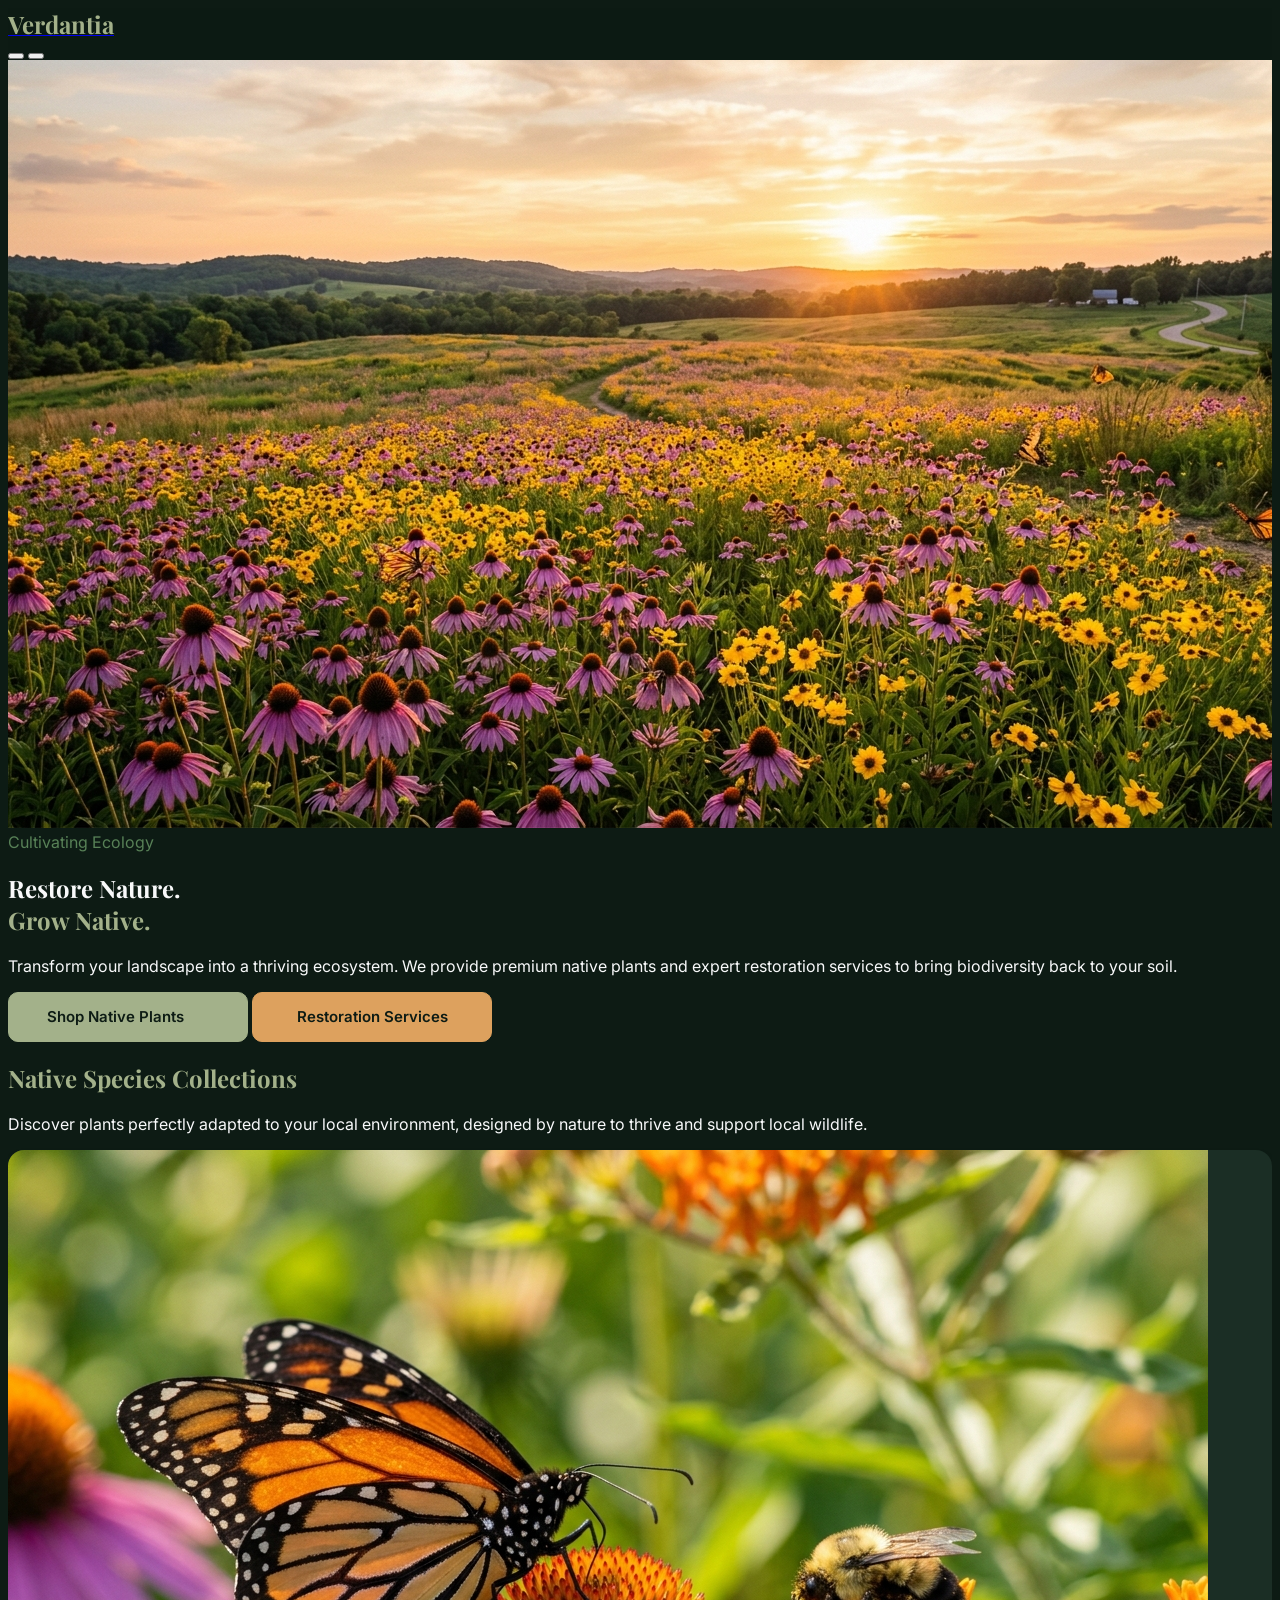
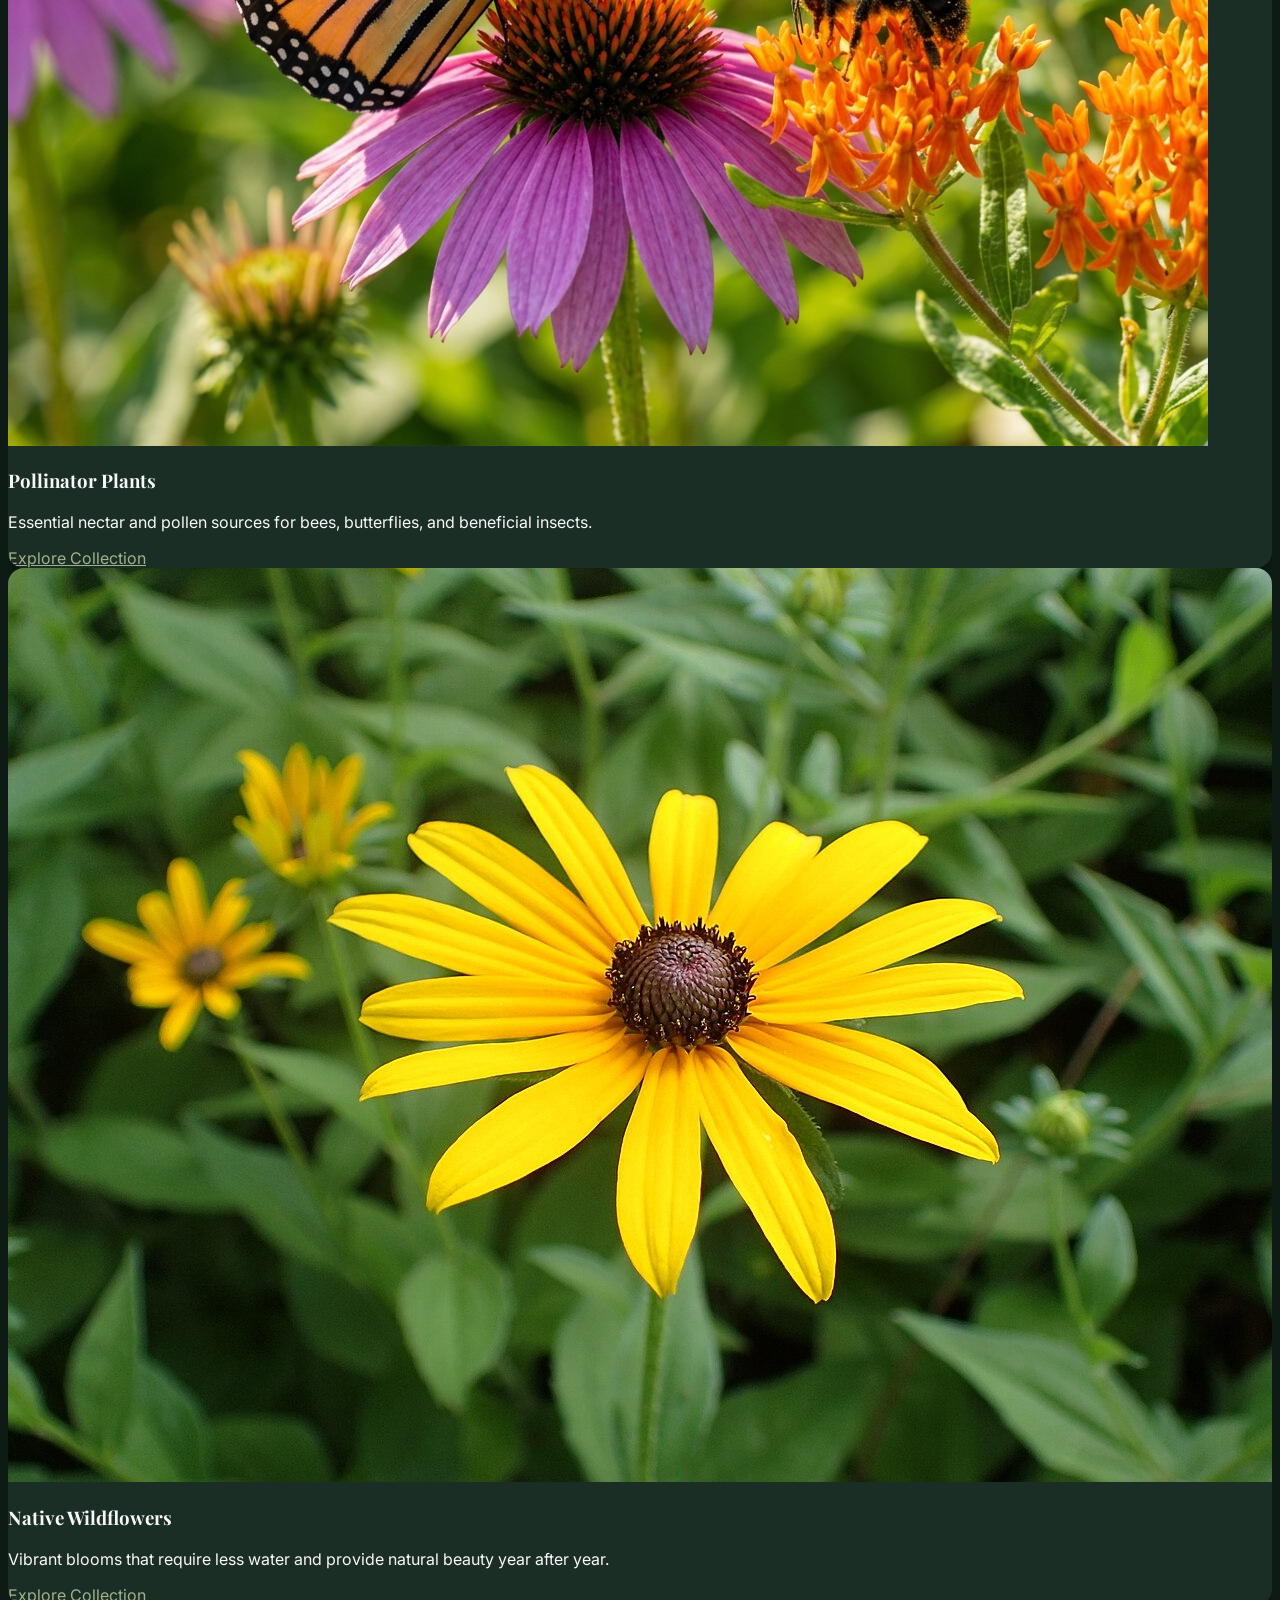
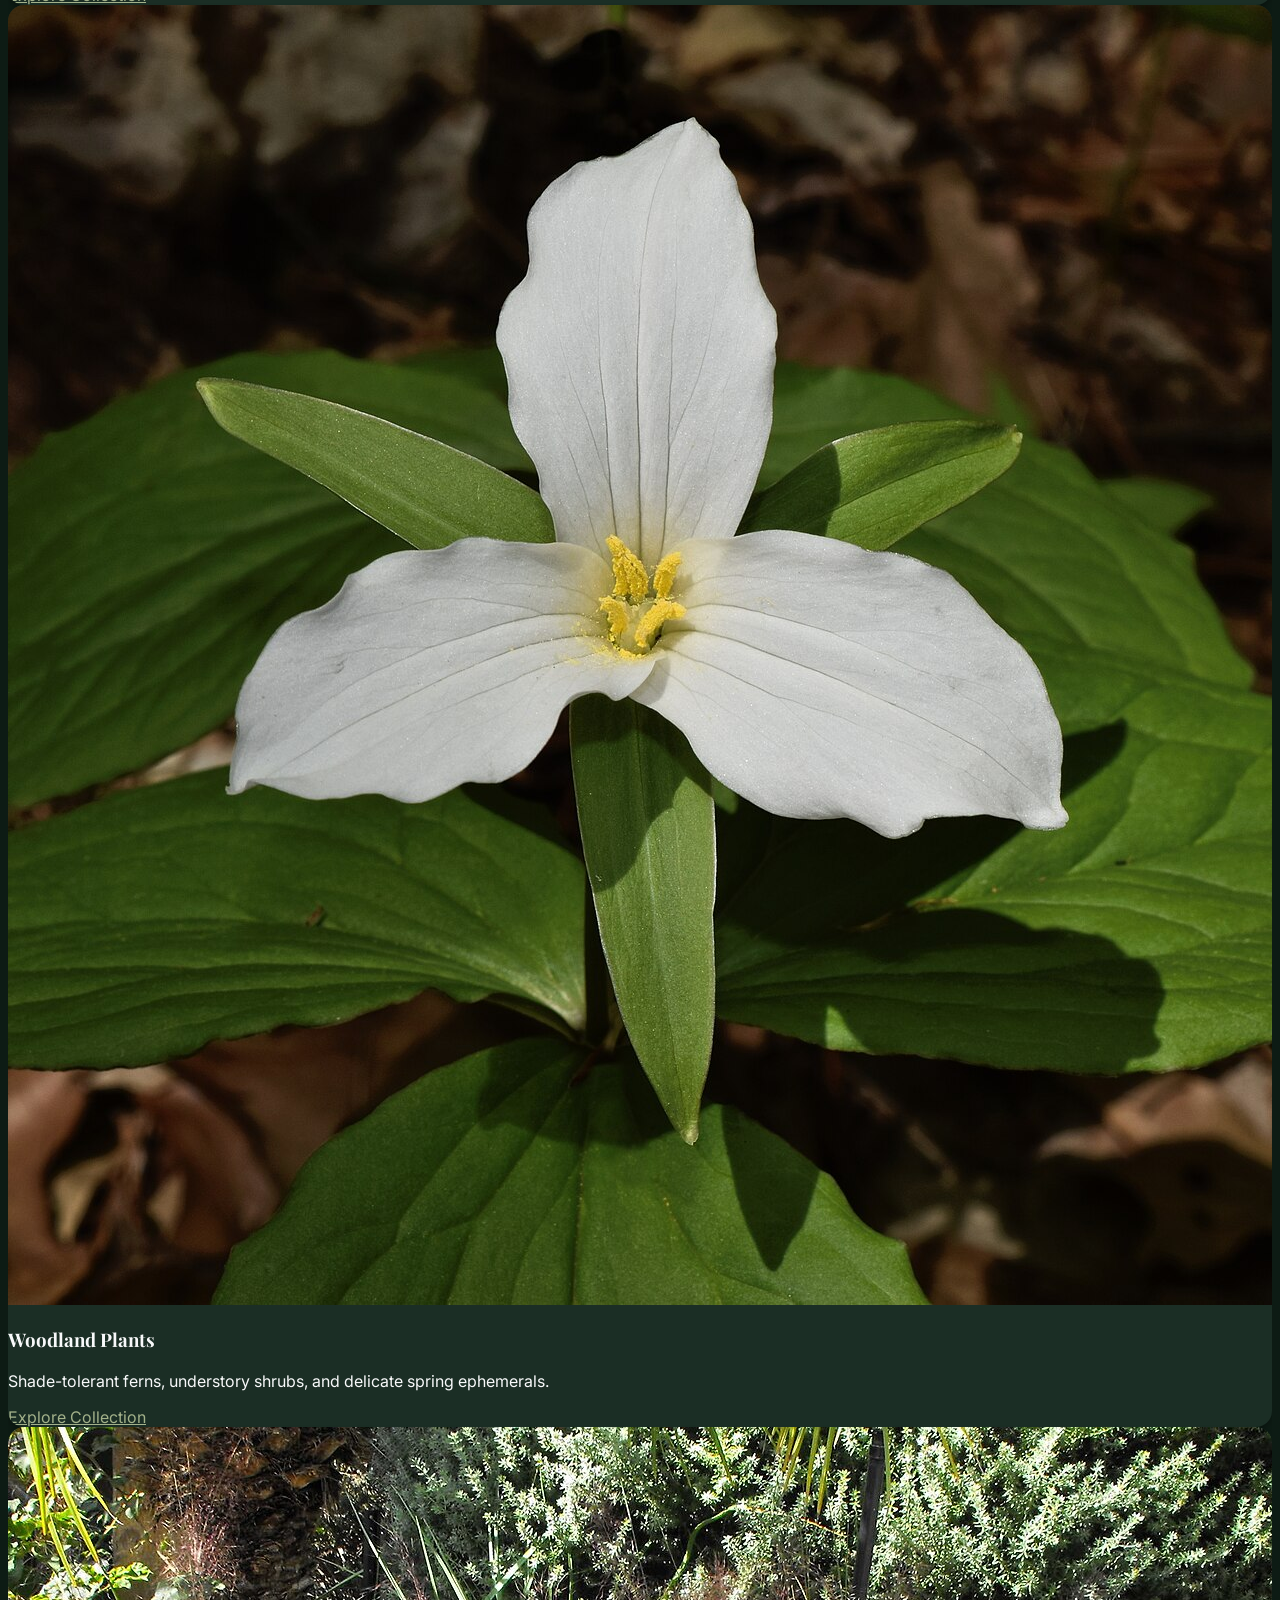
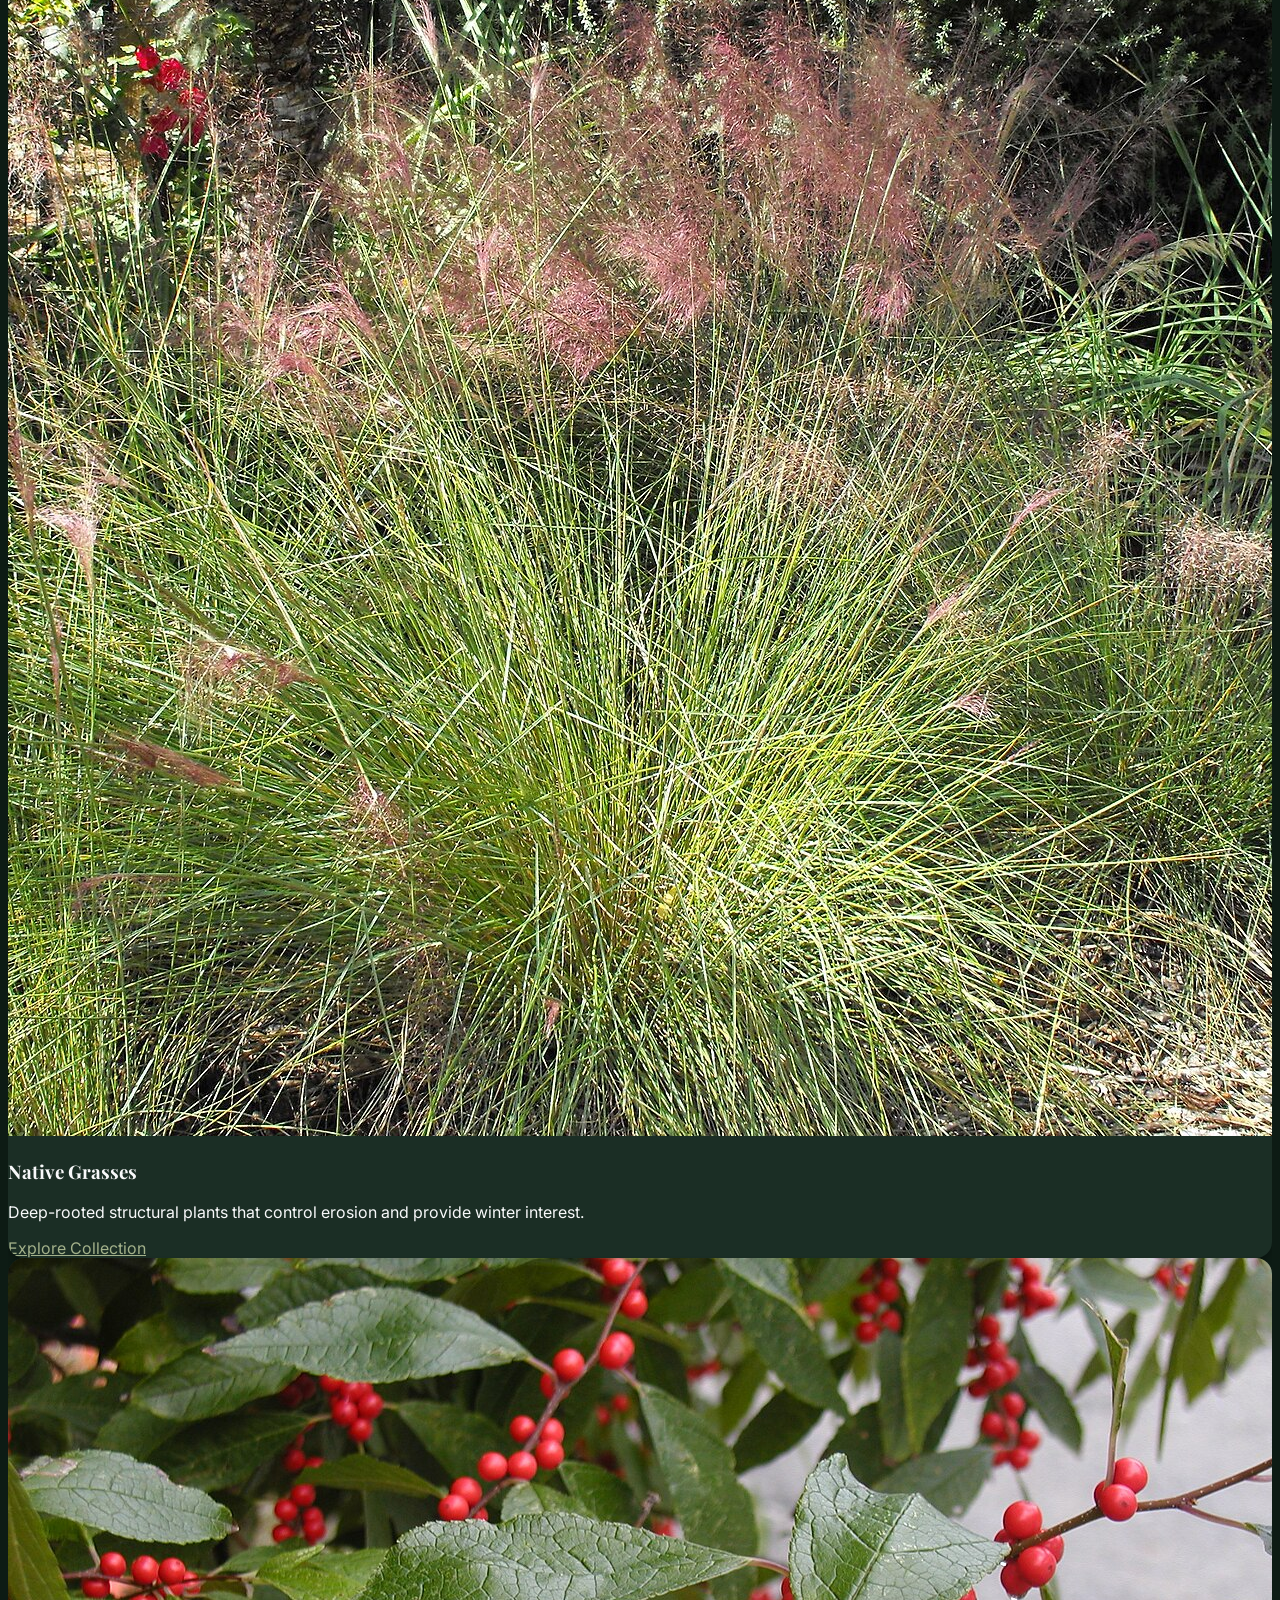
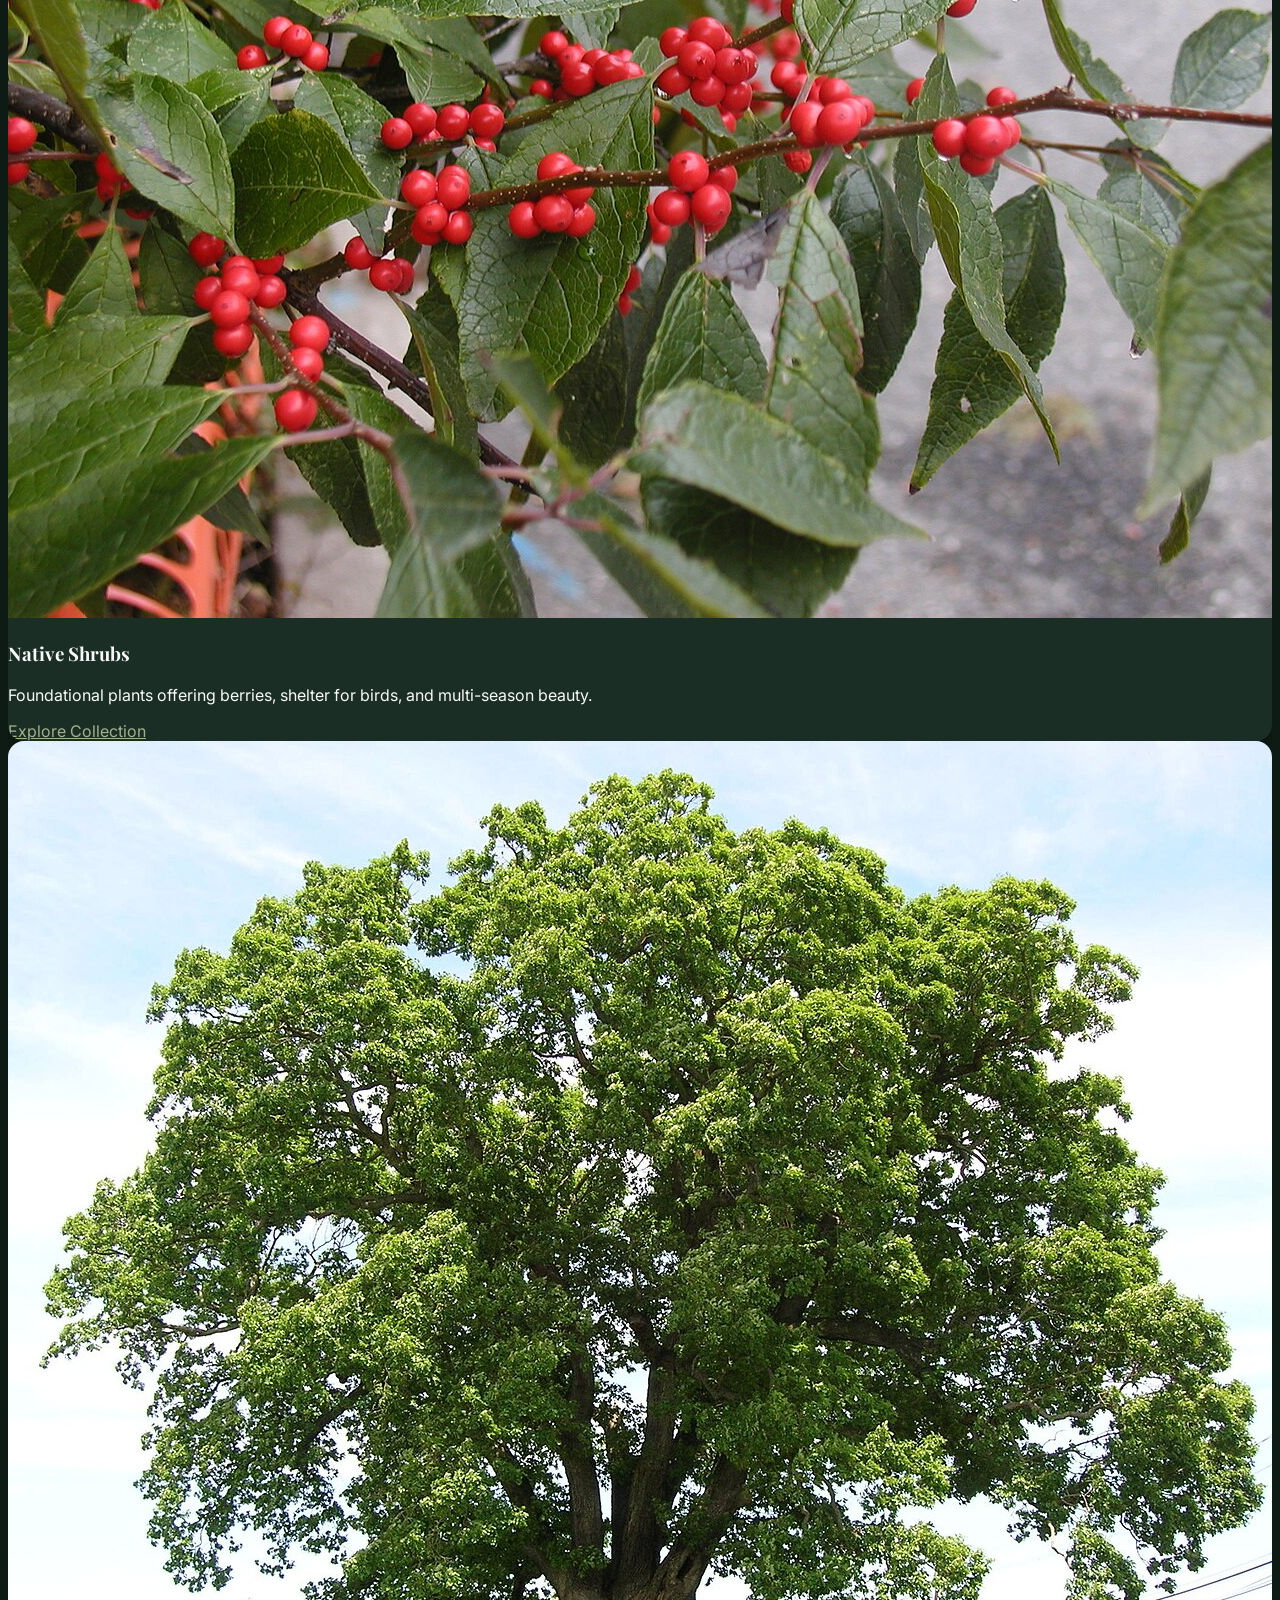
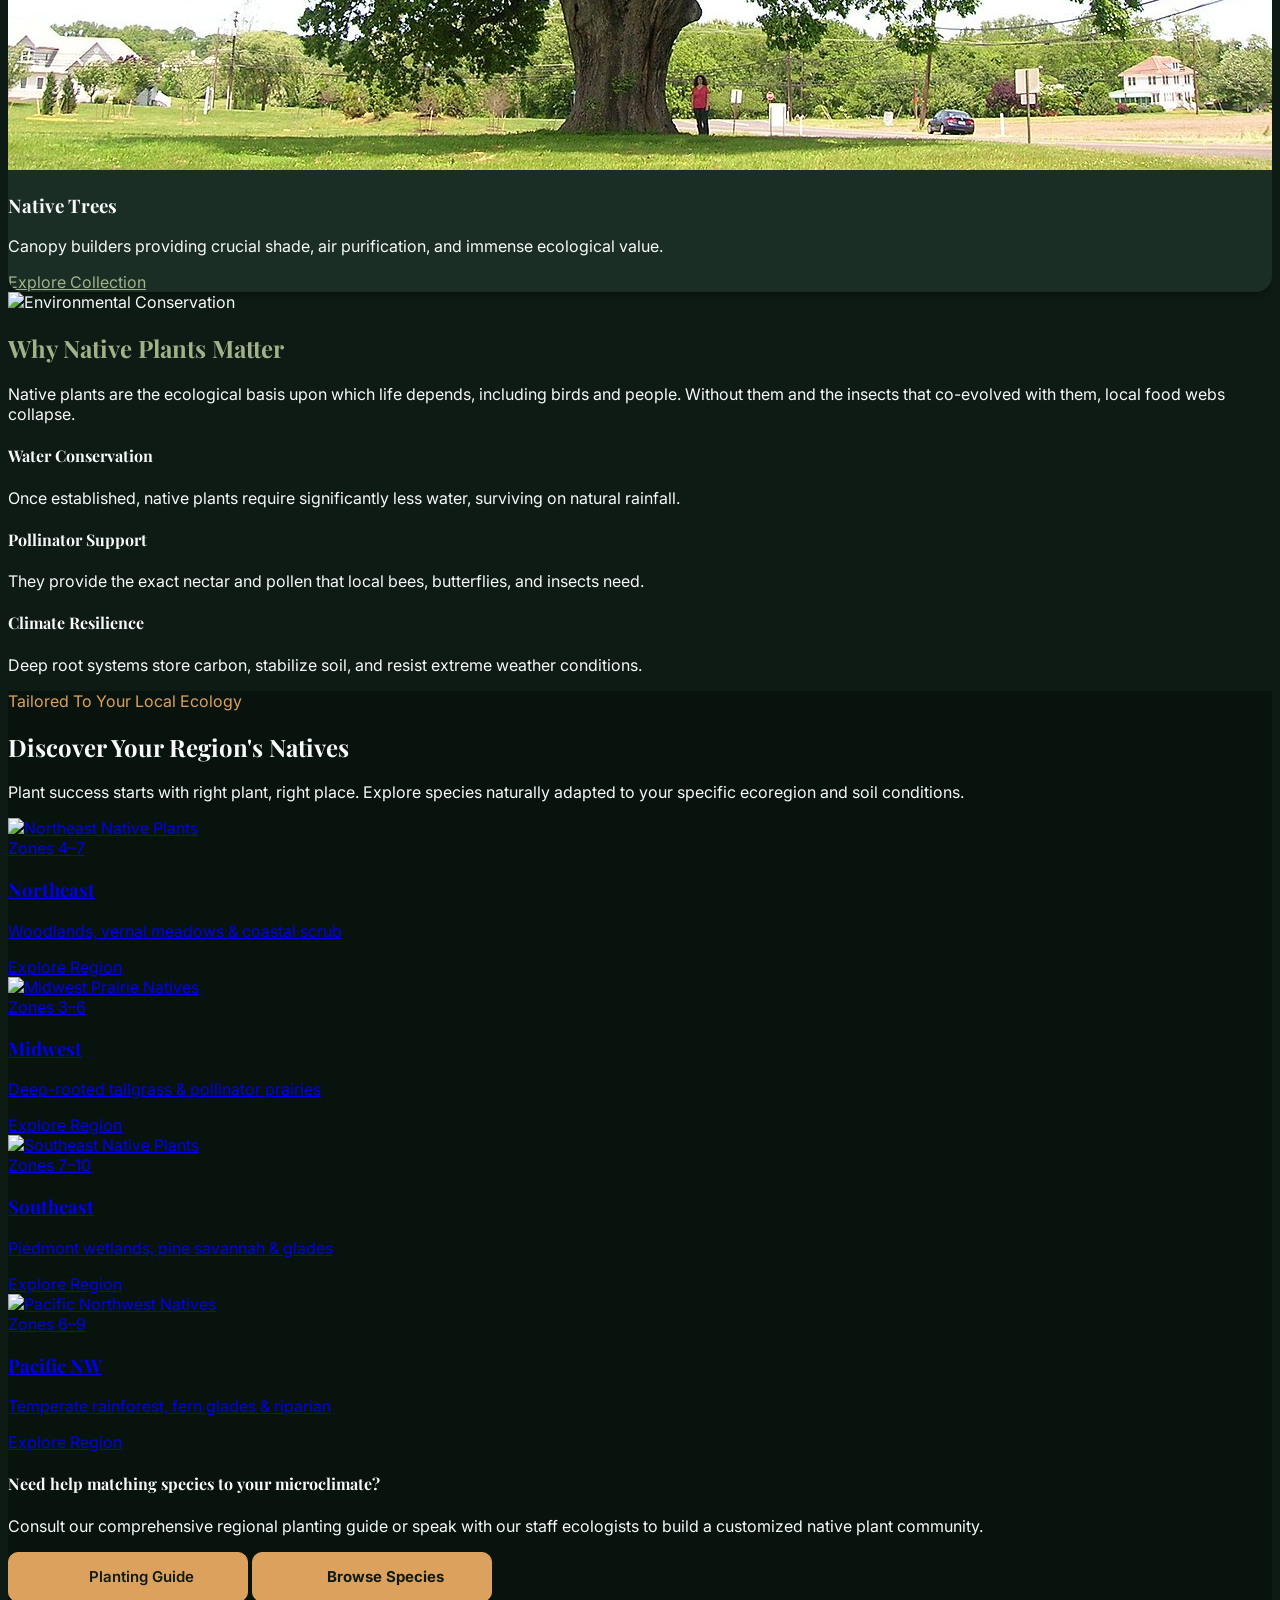
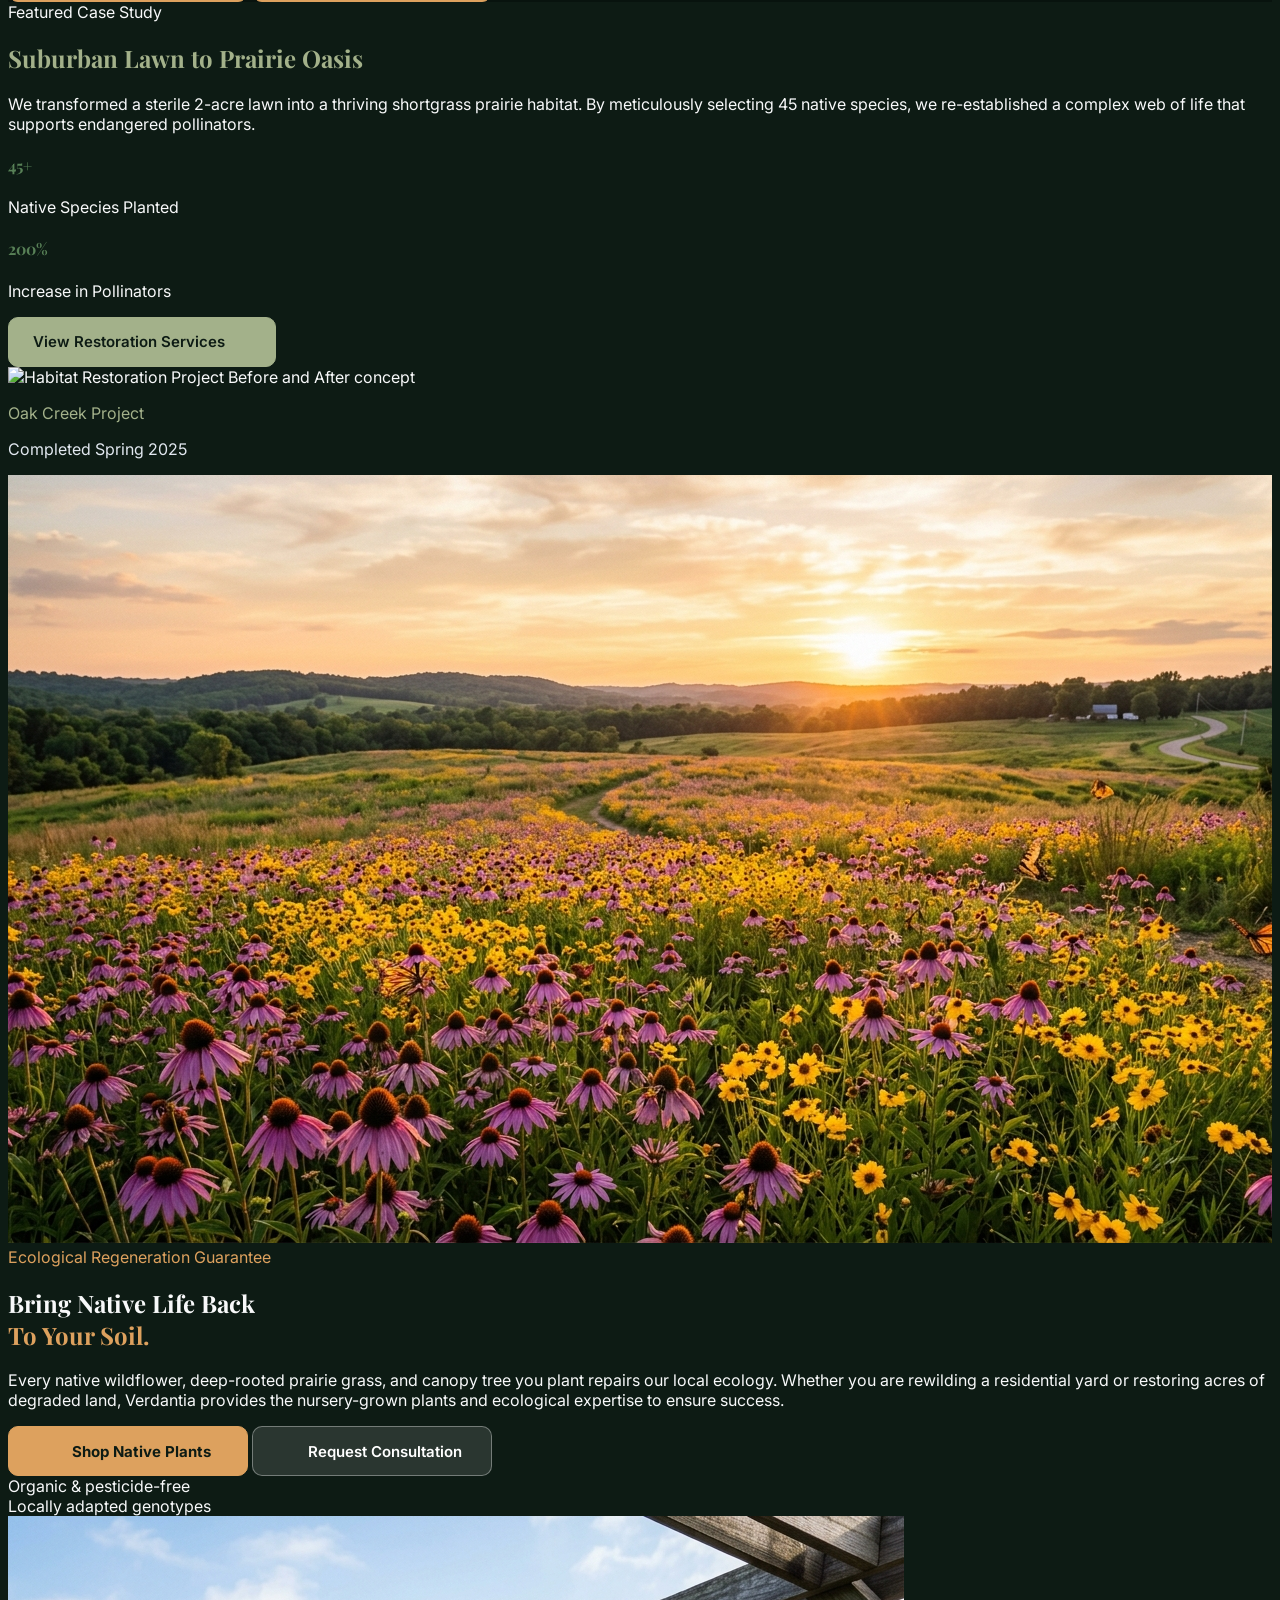
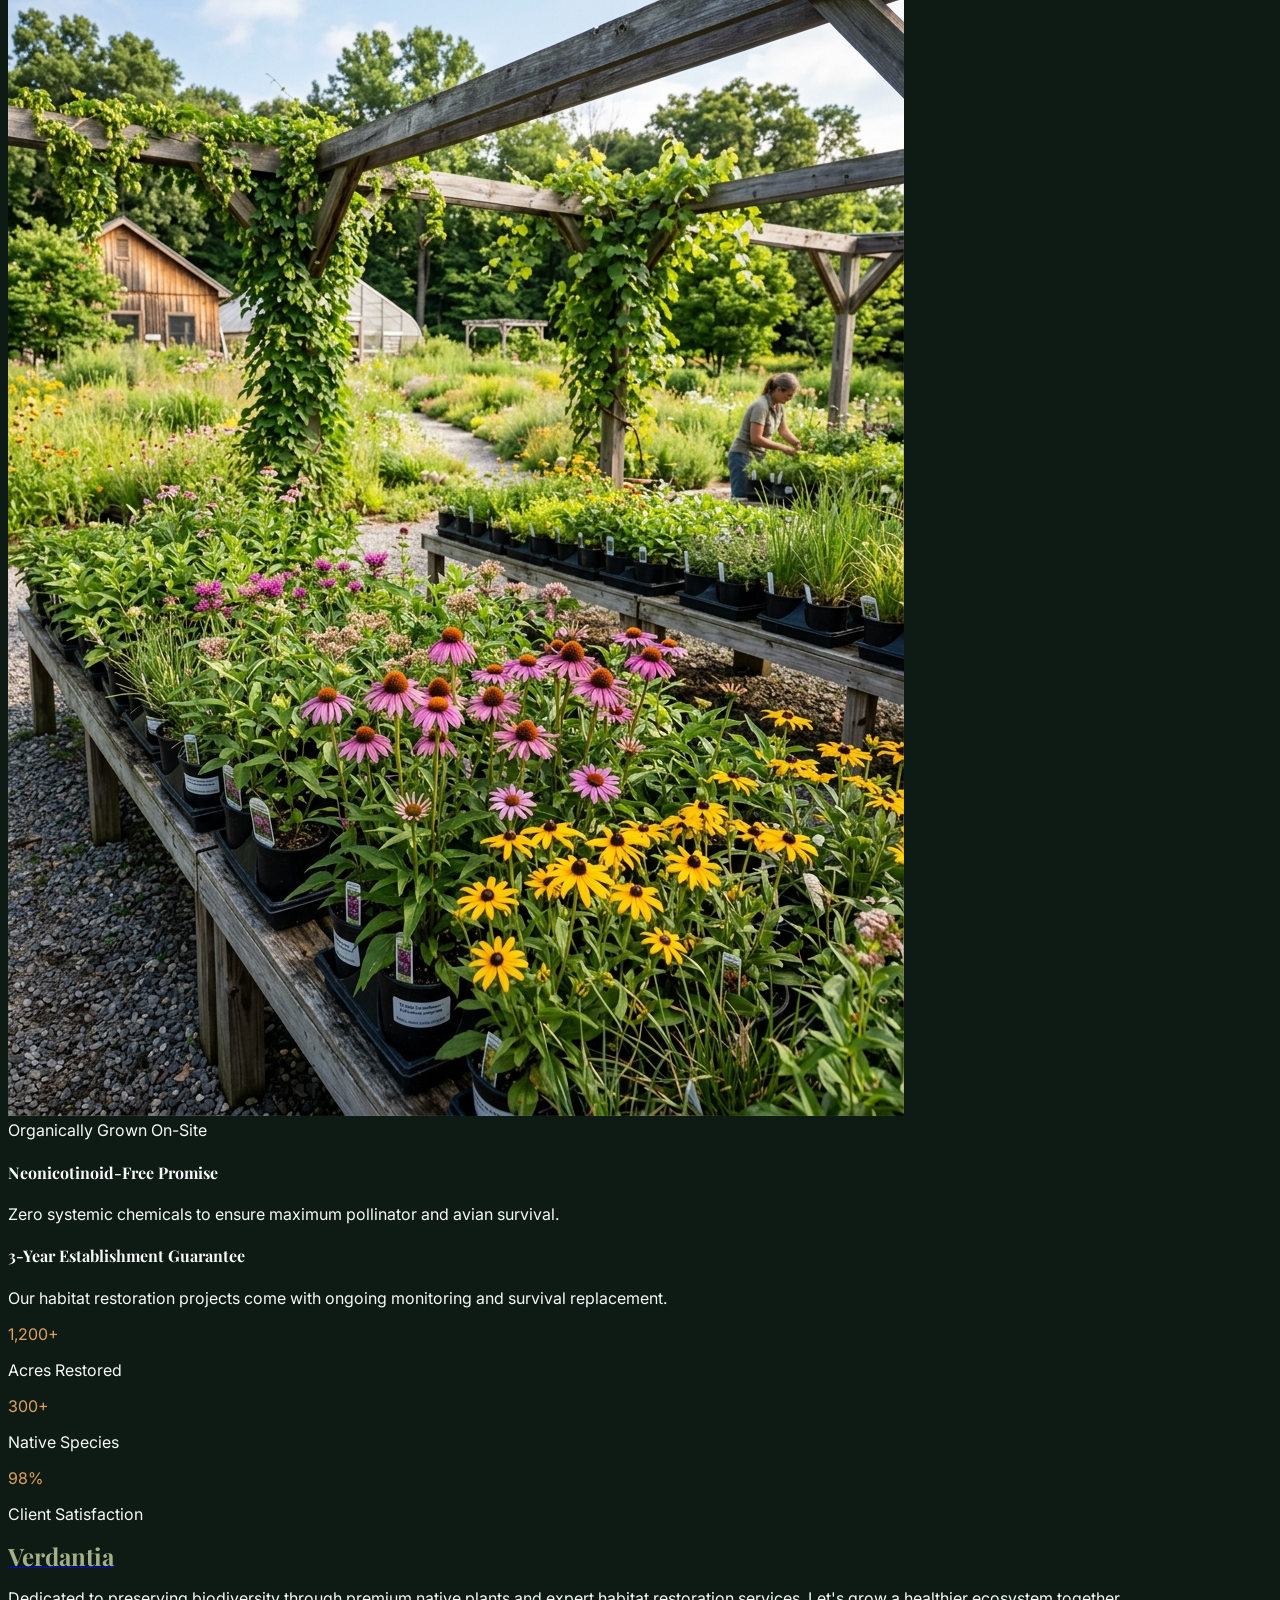
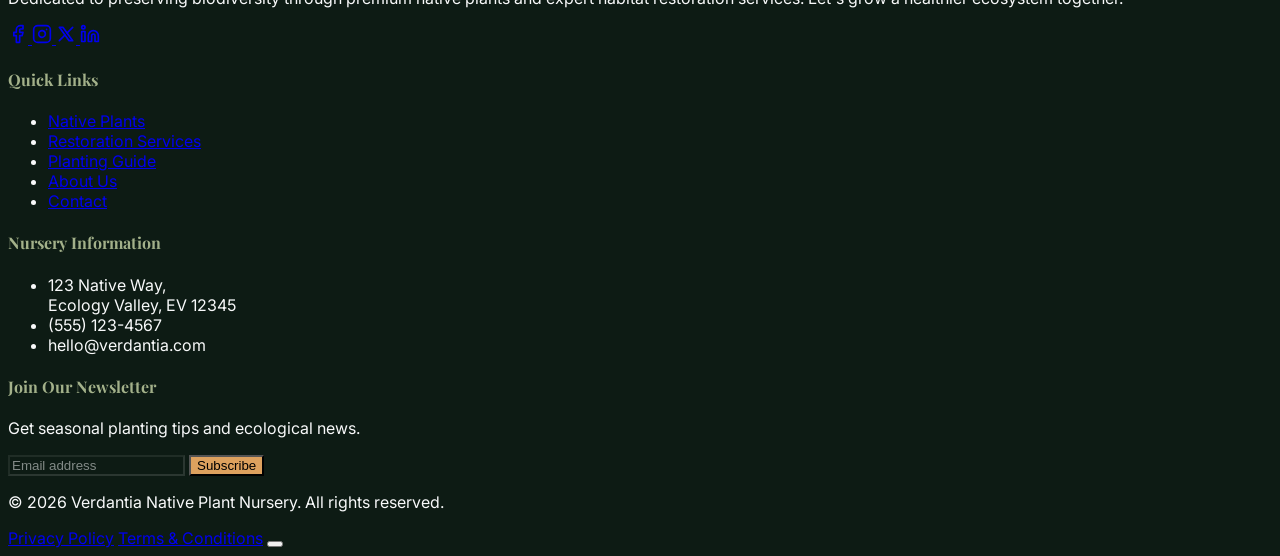
==== commit 24a2e649: "cta" ====
--- a/index.html
+++ b/index.html
@@ -138,10 +138,10 @@
                             expert restoration services to bring biodiversity back to your soil.
                         </p>
                         <div class="flex flex-wrap gap-4">
-                            <a href="products.html" class="btn-primary text-lg px-8 py-4">
+                            <a href="products.html" class="btn-primary cta-equal">
                                 Shop Native Plants <i data-lucide="arrow-right" class="w-5 h-5 ml-2"></i>
                             </a>
-                            <a href="restoration-services.html" class="btn-secondary text-lg px-8 py-4">
+                            <a href="restoration-services.html" class="btn-secondary cta-equal">
                                 Restoration Services
                             </a>
                         </div>
@@ -463,11 +463,11 @@
                         <p class="text-sm opacity-80 text-gray-200 max-w-xl">Consult our comprehensive regional planting guide or speak with our staff ecologists to build a customized native plant community.</p>
                     </div>
                     <div class="flex flex-wrap items-center justify-center gap-4 shrink-0">
-                        <a href="planting-guide.html" class="btn-secondary px-6 py-3 text-sm font-semibold inline-flex items-center gap-2">
-                            <i data-lucide="compass" class="w-4 h-4"></i> Regional Planting Guide
+                        <a href="planting-guide.html" class="btn-secondary cta-equal">
+                            <i data-lucide="compass" class="w-4 h-4"></i> Planting Guide
                         </a>
-                        <a href="products.html" class="btn-primary bg-accent hover:bg-accent-hover text-primary px-6 py-3 text-sm font-semibold inline-flex items-center gap-2">
-                            <i data-lucide="sprout" class="w-4 h-4"></i> Browse All Native Species
+                        <a href="products.html" class="btn-primary bg-accent hover:bg-accent-hover cta-equal">
+                            <i data-lucide="sprout" class="w-4 h-4"></i> Browse Species
                         </a>
                     </div>
                 </div>
@@ -503,7 +503,7 @@
                             </div>
                         </div>
 
-                        <a href="restoration-services.html" class="btn-primary">
+                        <a href="restoration-services.html" class="btn-primary cta-equal">
                             View Restoration Services <i data-lucide="arrow-right" class="w-5 h-5 ml-2"></i>
                         </a>
                     </div>
@@ -548,11 +548,11 @@
                         </p>
 
                         <div class="flex flex-wrap gap-4 mb-8">
-                            <a href="products.html" class="btn-primary bg-accent hover:bg-accent-hover text-primary font-bold px-8 py-4 text-base shadow-xl inline-flex items-center gap-2">
+                            <a href="products.html" class="btn-primary bg-accent hover:bg-accent-hover cta-equal shadow-xl">
                                 <i data-lucide="shopping-bag" class="w-5 h-5"></i> Shop Native Plants
                             </a>
-                            <a href="contact.html" class="btn-secondary px-8 py-4 text-base font-semibold inline-flex items-center gap-2 border-white/40 hover:bg-white/10">
-                                <i data-lucide="calendar" class="w-5 h-5"></i> Request Free Consultation
+                            <a href="contact.html" class="btn-secondary cta-equal border border-white/40 hover:bg-white/10">
+                                <i data-lucide="calendar" class="w-5 h-5"></i> Request Consultation
                             </a>
                         </div>
 
--- a/assets/css/style.css
+++ b/assets/css/style.css
@@ -52,38 +52,244 @@
 }
 
 .nav-link:hover, .nav-link.active {
-  color: var(--color-accent-hover);
+  color: var(--color-accent-hover) !important;
+  font-weight: 600 !important;
+}
+
+/* Mobile Menu Active Link Highlight */
+.mobile-menu .nav-link.active {
+  color: var(--color-accent-hover) !important;
+  font-weight: 700 !important;
+  border-left: 3px solid var(--color-accent-hover) !important;
+  padding-left: 0.75rem !important;
+}
+
+[dir="rtl"] .mobile-menu .nav-link.active {
+  border-left: none !important;
+  border-right: 3px solid var(--color-accent-hover) !important;
+  padding-right: 0.75rem !important;
+}
+
+/* ==========================================================================
+   UNIFIED CTA & BUTTON SYSTEM (Identical Same Size Across All Pages & Views)
+   ========================================================================== */
+
+/* Universal Button Base */
+.btn-primary,
+.btn-secondary,
+.cta-equal,
+button[class*="btn-"],
+a[class*="btn-"] {
+  display: inline-flex;
+  align-items: center !important;
+  justify-content: center !important;
+  height: 50px !important;
+  min-height: 50px !important;
+  max-height: 50px !important;
+  box-sizing: border-box !important;
+  padding: 0 1.5rem !important;
+  font-family: var(--font-body) !important;
+  font-size: 0.9375rem !important;
+  font-weight: 600 !important;
+  line-height: 1 !important;
+  border-radius: 0.625rem !important;
+  gap: 0.5rem !important;
+  white-space: nowrap !important;
+  word-break: keep-all !important;
+  text-decoration: none !important;
+  cursor: pointer !important;
+  transition: var(--transition) !important;
+  text-align: center !important;
+  flex-shrink: 0;
+}
+
+/* Ensure button text and icons never break into multiple lines */
+.btn-primary *,
+.btn-secondary *,
+.cta-equal *,
+button[class*="btn-"] *,
+a[class*="btn-"] * {
+  white-space: nowrap !important;
+}
+
+/* Ensure hidden utility classes always win over button display */
+.hidden,
+.btn-primary.hidden,
+.btn-secondary.hidden,
+.cta-equal.hidden {
+  display: none !important;
 }
 
 .btn-primary {
   background-color: var(--color-primary);
   color: var(--color-text-light);
-  padding: 0.75rem 1.5rem;
-  border-radius: 0.5rem;
-  font-weight: 600;
-  transition: var(--transition);
-  display: inline-flex;
-  align-items: center;
-  gap: 0.5rem;
+  border: 1.5px solid var(--color-primary);
 }
 
 .btn-primary:hover {
   background-color: var(--color-secondary);
+  border-color: var(--color-secondary);
   color: var(--color-text-light);
+  transform: translateY(-1px);
 }
 
 .btn-secondary {
   background-color: var(--color-accent);
-  color: var(--color-text-dark);
-  padding: 0.75rem 1.5rem;
-  border-radius: 0.5rem;
-  font-weight: 600;
-  transition: var(--transition);
+  color: #0d1b14;
+  border: 1.5px solid var(--color-accent);
 }
 
 .btn-secondary:hover {
   background-color: var(--color-accent-hover);
+  border-color: var(--color-accent-hover);
   color: white;
+  transform: translateY(-1px);
+}
+
+/* Secondary outline variants (for translucent / dark sections) */
+.btn-secondary.border,
+.btn-secondary[class*="border-white"] {
+  background-color: rgba(255, 255, 255, 0.12) !important;
+  color: #ffffff !important;
+  border-color: rgba(255, 255, 255, 0.35) !important;
+}
+
+.btn-secondary.border:hover,
+.btn-secondary[class*="border-white"]:hover {
+  background-color: rgba(255, 255, 255, 0.22) !important;
+  color: #ffffff !important;
+  border-color: rgba(255, 255, 255, 0.6) !important;
+}
+
+/* Primary accent variants */
+.btn-primary.bg-accent {
+  background-color: var(--color-accent) !important;
+  color: #0d1b14 !important;
+  border-color: var(--color-accent) !important;
+  font-weight: 700 !important;
+}
+
+.btn-primary.bg-accent:hover {
+  background-color: var(--color-accent-hover) !important;
+  border-color: var(--color-accent-hover) !important;
+  color: #ffffff !important;
+}
+
+/* Uniform icon sizing and centering inside all buttons */
+.btn-primary i,
+.btn-primary svg,
+.btn-secondary i,
+.btn-secondary svg,
+.cta-equal i,
+.cta-equal svg {
+  width: 1.125rem !important;
+  height: 1.125rem !important;
+  flex-shrink: 0 !important;
+  display: inline-block !important;
+  vertical-align: middle !important;
+}
+
+/* Header Navbar CTA */
+.header-sticky .btn-primary,
+.btn-nav {
+  height: 44px !important;
+  min-height: 44px !important;
+  max-height: 44px !important;
+  width: auto !important;
+  min-width: auto !important;
+  padding: 0 1.25rem !important;
+  font-size: 0.875rem !important;
+}
+
+/* Mobile Navigation Full-Width CTA */
+.mobile-menu .btn-primary {
+  width: 100% !important;
+  min-width: 100% !important;
+  height: 48px !important;
+  min-height: 48px !important;
+  margin-top: 1rem !important;
+}
+
+/* Equal-Sized CTA Buttons (Desktop & Tablet) */
+@media (min-width: 640px) {
+  .cta-equal,
+  .hero-cta-group > a,
+  .hero-cta-group > button,
+  .cta-banner-group > a,
+  .cta-banner-group > button,
+  .flex.flex-wrap.gap-4 > .btn-primary,
+  .flex.flex-wrap.gap-4 > .btn-secondary,
+  .flex.flex-wrap.justify-center.gap-4 > .btn-primary,
+  .flex.flex-wrap.justify-center.gap-4 > .btn-secondary,
+  .flex.flex-wrap.items-center.gap-4 > .btn-primary,
+  .flex.flex-wrap.items-center.gap-4 > .btn-secondary,
+  .flex.flex-wrap.items-center.justify-center.gap-4 > .btn-primary,
+  .flex.flex-wrap.items-center.justify-center.gap-4 > .btn-secondary,
+  .flex-col.sm\:flex-row.gap-4 > .btn-primary,
+  .flex-col.sm\:flex-row.gap-4 > .btn-secondary,
+  .flex-col.sm\:flex-row.justify-center > .btn-primary,
+  .flex-col.sm\:flex-row.justify-center > .btn-secondary,
+  .flex-col.sm\:flex-row.justify-center.items-center > .btn-primary,
+  .flex-col.sm\:flex-row.justify-center.items-center > .btn-secondary {
+    min-width: 240px !important;
+    width: auto !important;
+    max-width: 100% !important;
+    height: 50px !important;
+    min-height: 50px !important;
+    max-height: 50px !important;
+    padding-left: 1.5rem !important;
+    padding-right: 1.5rem !important;
+    white-space: nowrap !important;
+    word-break: keep-all !important;
+  }
+}
+
+/* Equal-Sized CTA Buttons (Mobile View: Full Width Stacking with Matching Height & Single Line Text) */
+@media (max-width: 639px) {
+  .cta-equal,
+  .hero-cta-group > a,
+  .hero-cta-group > button,
+  .cta-banner-group > a,
+  .cta-banner-group > button,
+  .flex.flex-wrap.gap-4 > .btn-primary,
+  .flex.flex-wrap.gap-4 > .btn-secondary,
+  .flex.flex-wrap.justify-center.gap-4 > .btn-primary,
+  .flex.flex-wrap.justify-center.gap-4 > .btn-secondary,
+  .flex.flex-wrap.items-center.gap-4 > .btn-primary,
+  .flex.flex-wrap.items-center.gap-4 > .btn-secondary,
+  .flex.flex-wrap.items-center.justify-center.gap-4 > .btn-primary,
+  .flex.flex-wrap.items-center.justify-center.gap-4 > .btn-secondary,
+  .flex-col.sm\:flex-row.gap-4 > .btn-primary,
+  .flex-col.sm\:flex-row.gap-4 > .btn-secondary,
+  .flex-col.sm\:flex-row.justify-center > .btn-primary,
+  .flex-col.sm\:flex-row.justify-center > .btn-secondary,
+  .flex-col.sm\:flex-row.justify-center.items-center > .btn-primary,
+  .flex-col.sm\:flex-row.justify-center.items-center > .btn-secondary {
+    width: 100% !important;
+    min-width: 100% !important;
+    max-width: 100% !important;
+    height: 50px !important;
+    min-height: 50px !important;
+    max-height: 50px !important;
+    margin-left: 0 !important;
+    margin-right: 0 !important;
+    white-space: nowrap !important;
+    word-break: keep-all !important;
+    font-size: 0.875rem !important;
+    padding-left: 0.75rem !important;
+    padding-right: 0.75rem !important;
+  }
+}
+
+@media (max-width: 380px) {
+  .btn-primary,
+  .btn-secondary,
+  .cta-equal {
+    font-size: 0.8125rem !important;
+    padding-left: 0.5rem !important;
+    padding-right: 0.5rem !important;
+    white-space: nowrap !important;
+  }
 }
 
 /* Cards */
@@ -121,6 +327,14 @@
 
 /* Responsive Overrides */
 @media (max-width: 1279px) {
+  /* Strictly hide desktop navbar CTA and desktop nav links on tablet & mobile */
+  header .hidden.xl\:inline-flex,
+  .header-sticky .hidden.xl\:inline-flex,
+  header a.hidden,
+  .header-sticky a.hidden {
+    display: none !important;
+  }
+
   .mobile-menu {
     display: none;
     position: absolute;
@@ -128,12 +342,37 @@
     left: 0;
     right: 0;
     background: var(--color-bg-light);
-    padding: 1rem;
-    box-shadow: 0 10px 15px -3px rgba(0,0,0,0.1);
-  }
+    padding: 1rem 1.5rem 1.5rem;
+    box-shadow: 0 15px 30px -5px rgba(0, 0, 0, 0.2);
+    max-height: calc(100vh - 5rem);
+    overflow-y: auto;
+    -webkit-overflow-scrolling: touch;
+    border-bottom: 1px solid rgba(0, 0, 0, 0.08);
+  }
+
   .mobile-menu.active {
     display: flex;
     flex-direction: column;
+  }
+}
+
+@media (min-width: 1280px) {
+  .xl\:inline-flex {
+    display: inline-flex !important;
+  }
+  .xl\:hidden {
+    display: none !important;
+  }
+}
+
+/* Mobile header safety for narrow viewports */
+@media (max-width: 480px) {
+  .logo-text {
+    font-size: 1.25rem !important;
+  }
+  .header-sticky {
+    padding-left: 1rem !important;
+    padding-right: 1rem !important;
   }
 }
 
--- a/assets/css/dark-mode.css
+++ b/assets/css/dark-mode.css
@@ -37,12 +37,41 @@
 
 [data-theme="dark"] .btn-primary {
   background-color: var(--color-primary);
+  border-color: var(--color-primary);
   color: #0d1b14;
 }
 
 [data-theme="dark"] .btn-primary:hover {
   background-color: var(--color-accent);
+  border-color: var(--color-accent);
   color: #0d1b14;
+}
+
+[data-theme="dark"] .btn-secondary {
+  background-color: var(--color-accent);
+  border-color: var(--color-accent);
+  color: #0d1b14;
+}
+
+[data-theme="dark"] .btn-secondary:hover {
+  background-color: var(--color-accent-hover);
+  border-color: var(--color-accent-hover);
+  color: #ffffff;
+}
+
+[data-theme="dark"] .btn-primary.bg-accent,
+.dark .btn-primary.bg-accent {
+  background-color: var(--color-accent) !important;
+  border-color: var(--color-accent) !important;
+  color: #0d1b14 !important;
+  font-weight: 700 !important;
+}
+
+[data-theme="dark"] .btn-primary.bg-accent:hover,
+.dark .btn-primary.bg-accent:hover {
+  background-color: var(--color-accent-hover) !important;
+  border-color: var(--color-accent-hover) !important;
+  color: #ffffff !important;
 }
 
 [data-theme="dark"] .form-input {
@@ -96,3 +125,31 @@
   color: #cbd5e1 !important;
 }
 
+/* Mobile menu dark mode container and links */
+[data-theme="dark"] .mobile-menu,
+.dark .mobile-menu {
+  background-color: #0d1b14 !important;
+  border-bottom-color: rgba(255, 255, 255, 0.12) !important;
+  box-shadow: 0 15px 30px -5px rgba(0, 0, 0, 0.6) !important;
+}
+
+[data-theme="dark"] .mobile-menu .nav-link,
+.dark .mobile-menu .nav-link {
+  color: var(--color-text-dark) !important;
+  border-bottom-color: rgba(255, 255, 255, 0.08) !important;
+}
+
+[data-theme="dark"] .mobile-menu .nav-link:hover,
+.dark .mobile-menu .nav-link:hover,
+[data-theme="dark"] .mobile-menu .nav-link.active,
+.dark .mobile-menu .nav-link.active {
+  color: var(--color-accent) !important;
+  border-left-color: var(--color-accent) !important;
+}
+
+[dir="rtl"][data-theme="dark"] .mobile-menu .nav-link.active,
+[dir="rtl"].dark .mobile-menu .nav-link.active {
+  border-right-color: var(--color-accent) !important;
+}
+
+
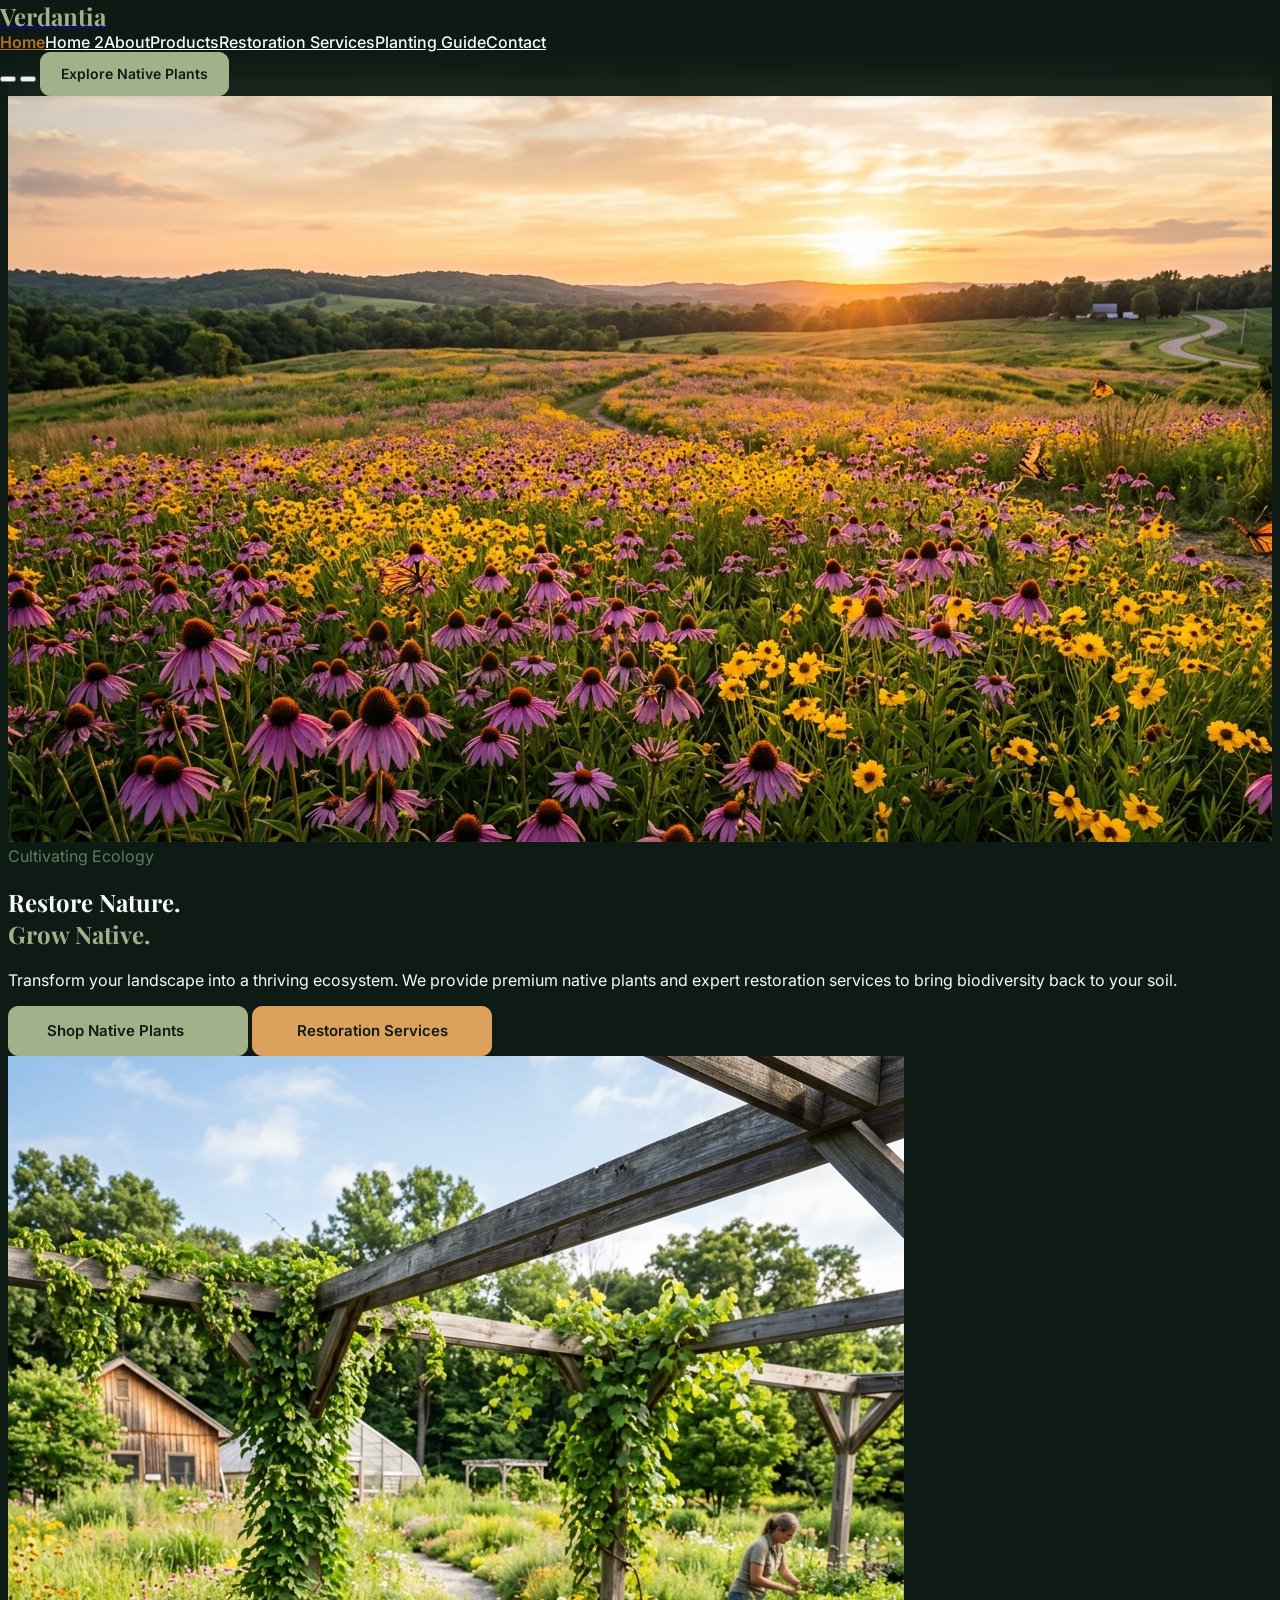
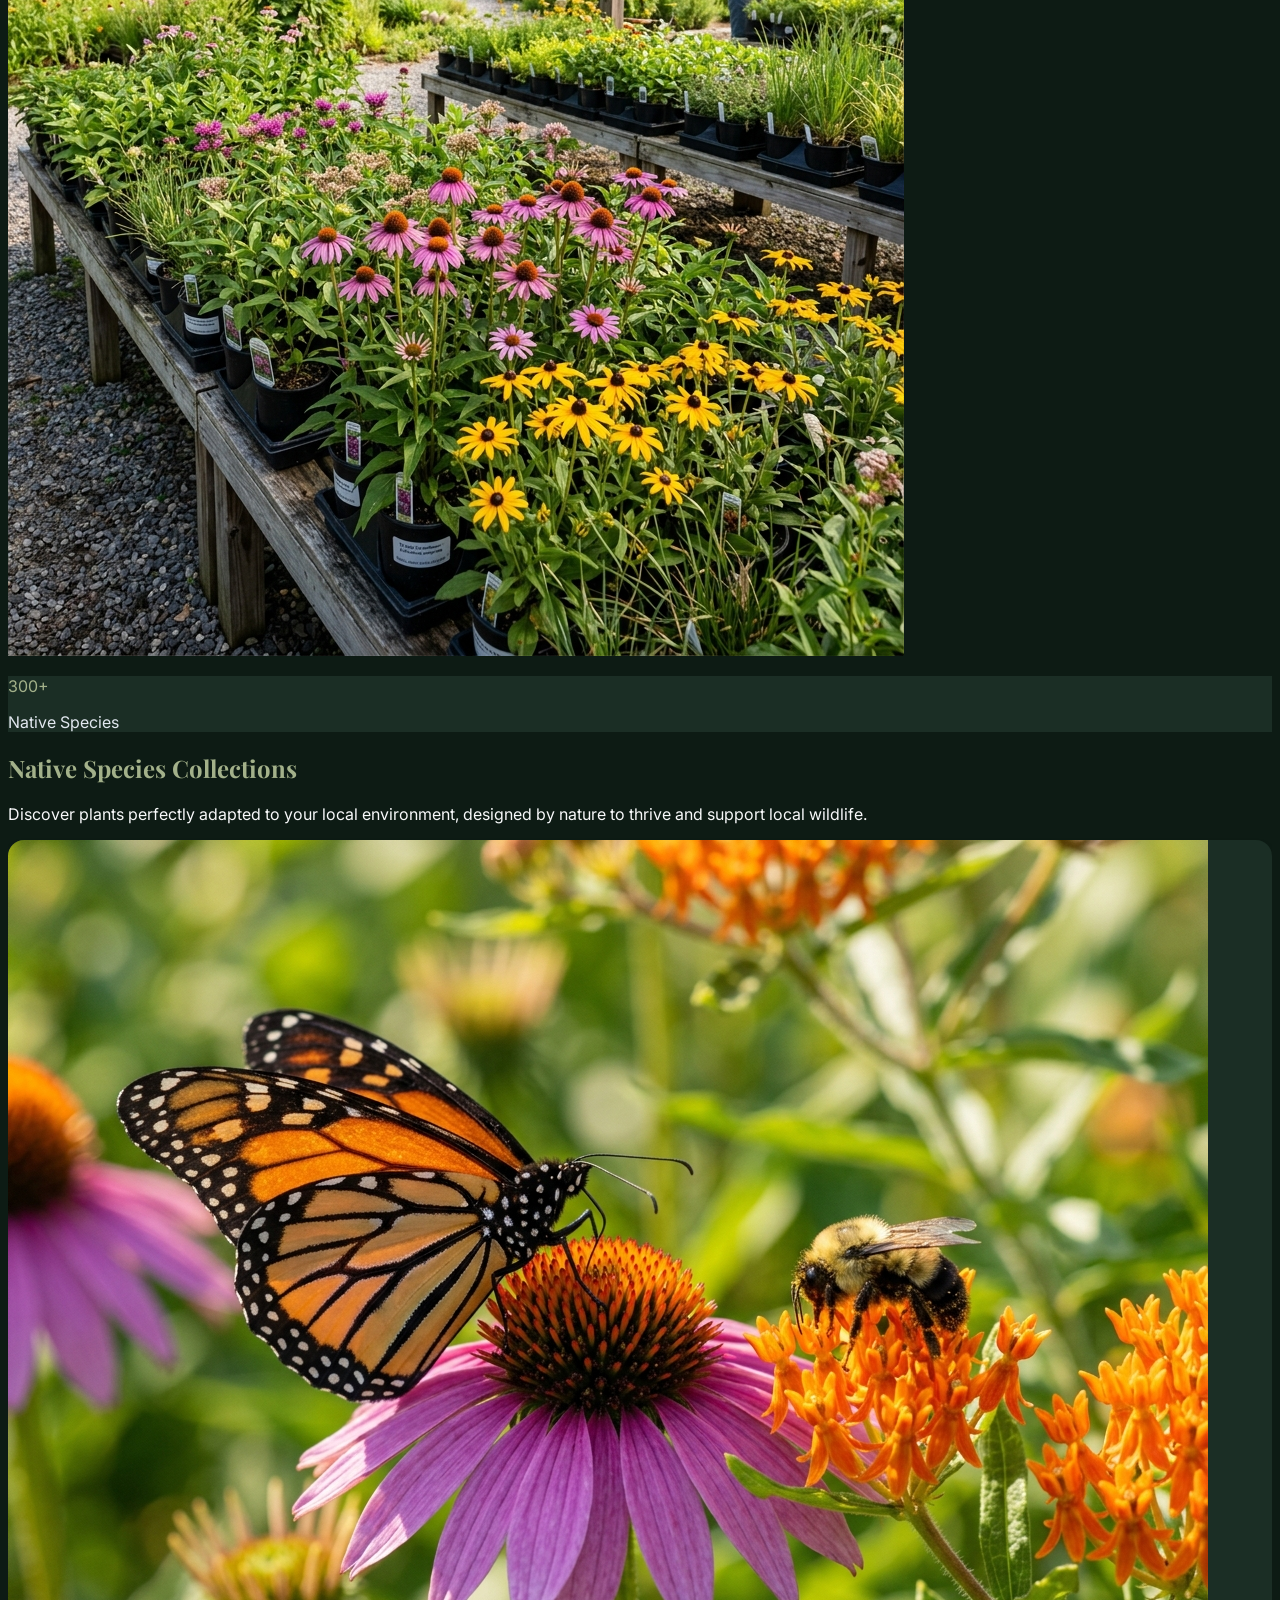
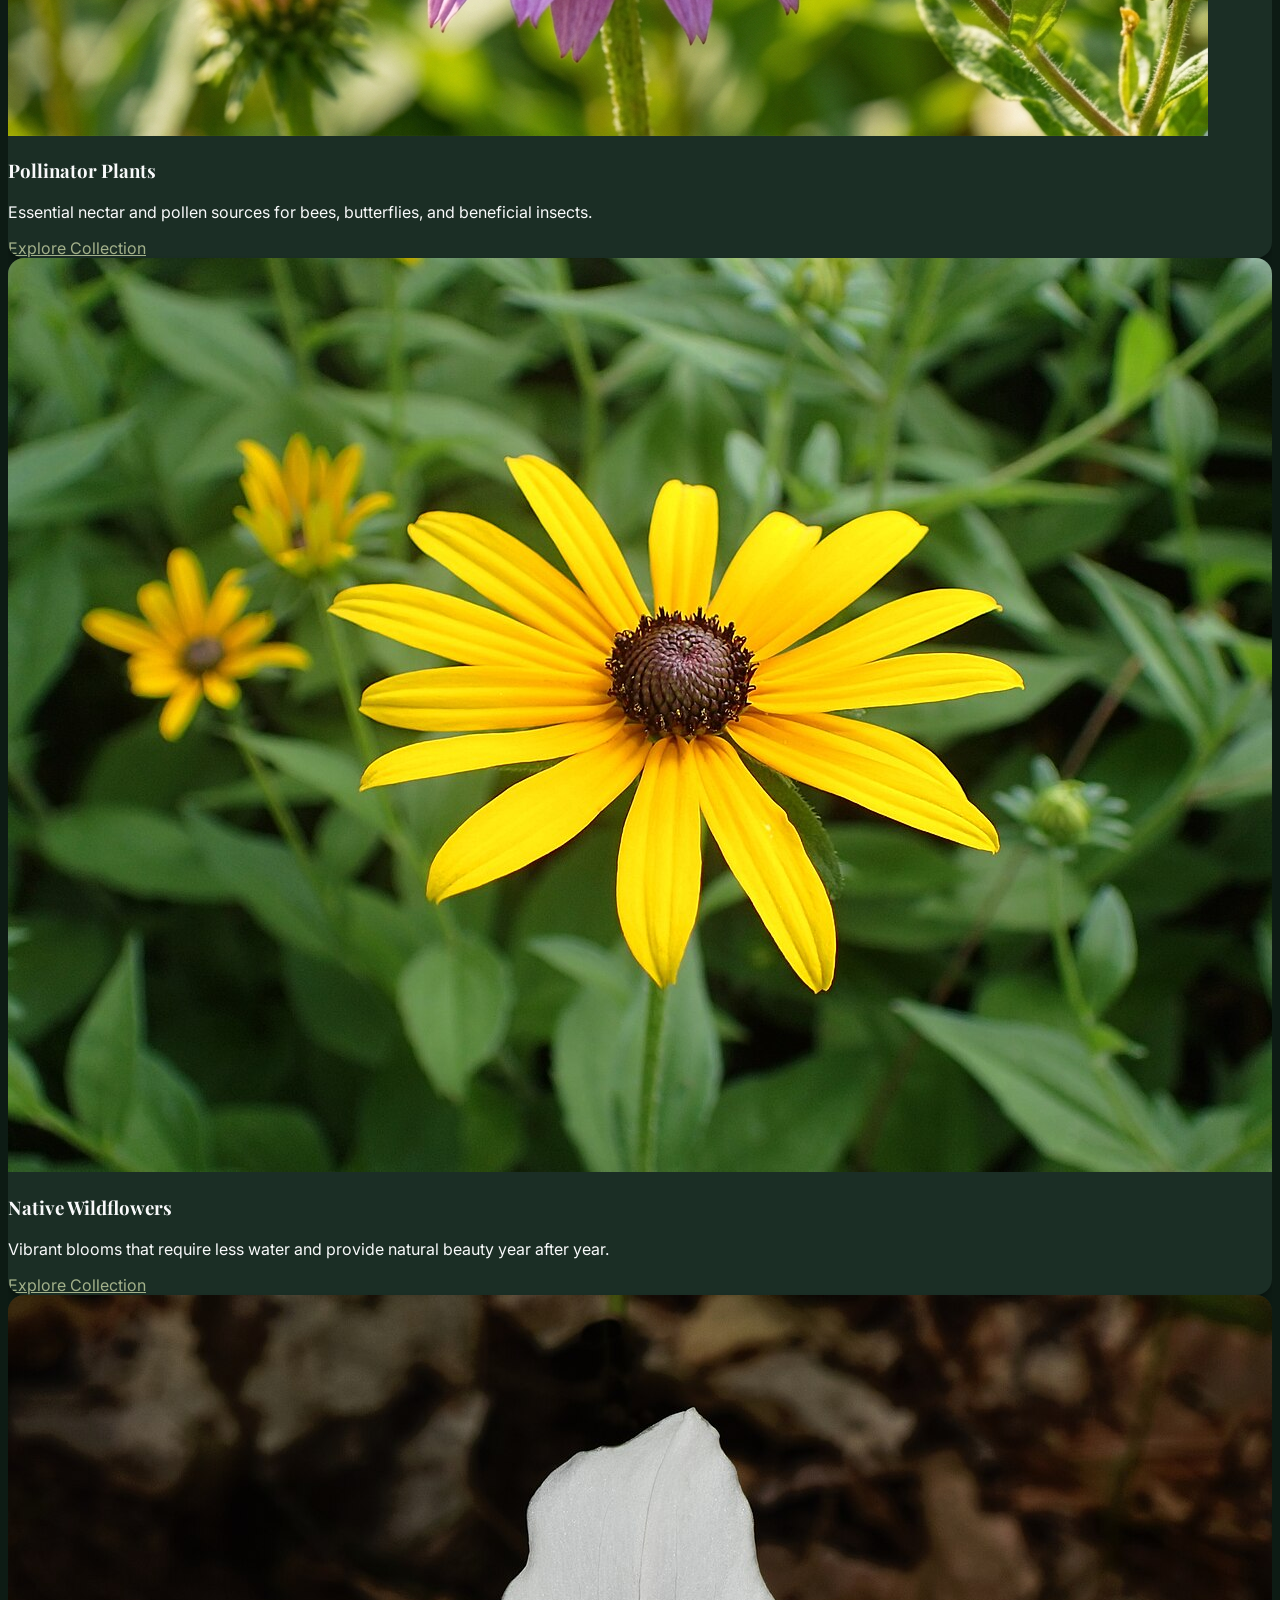
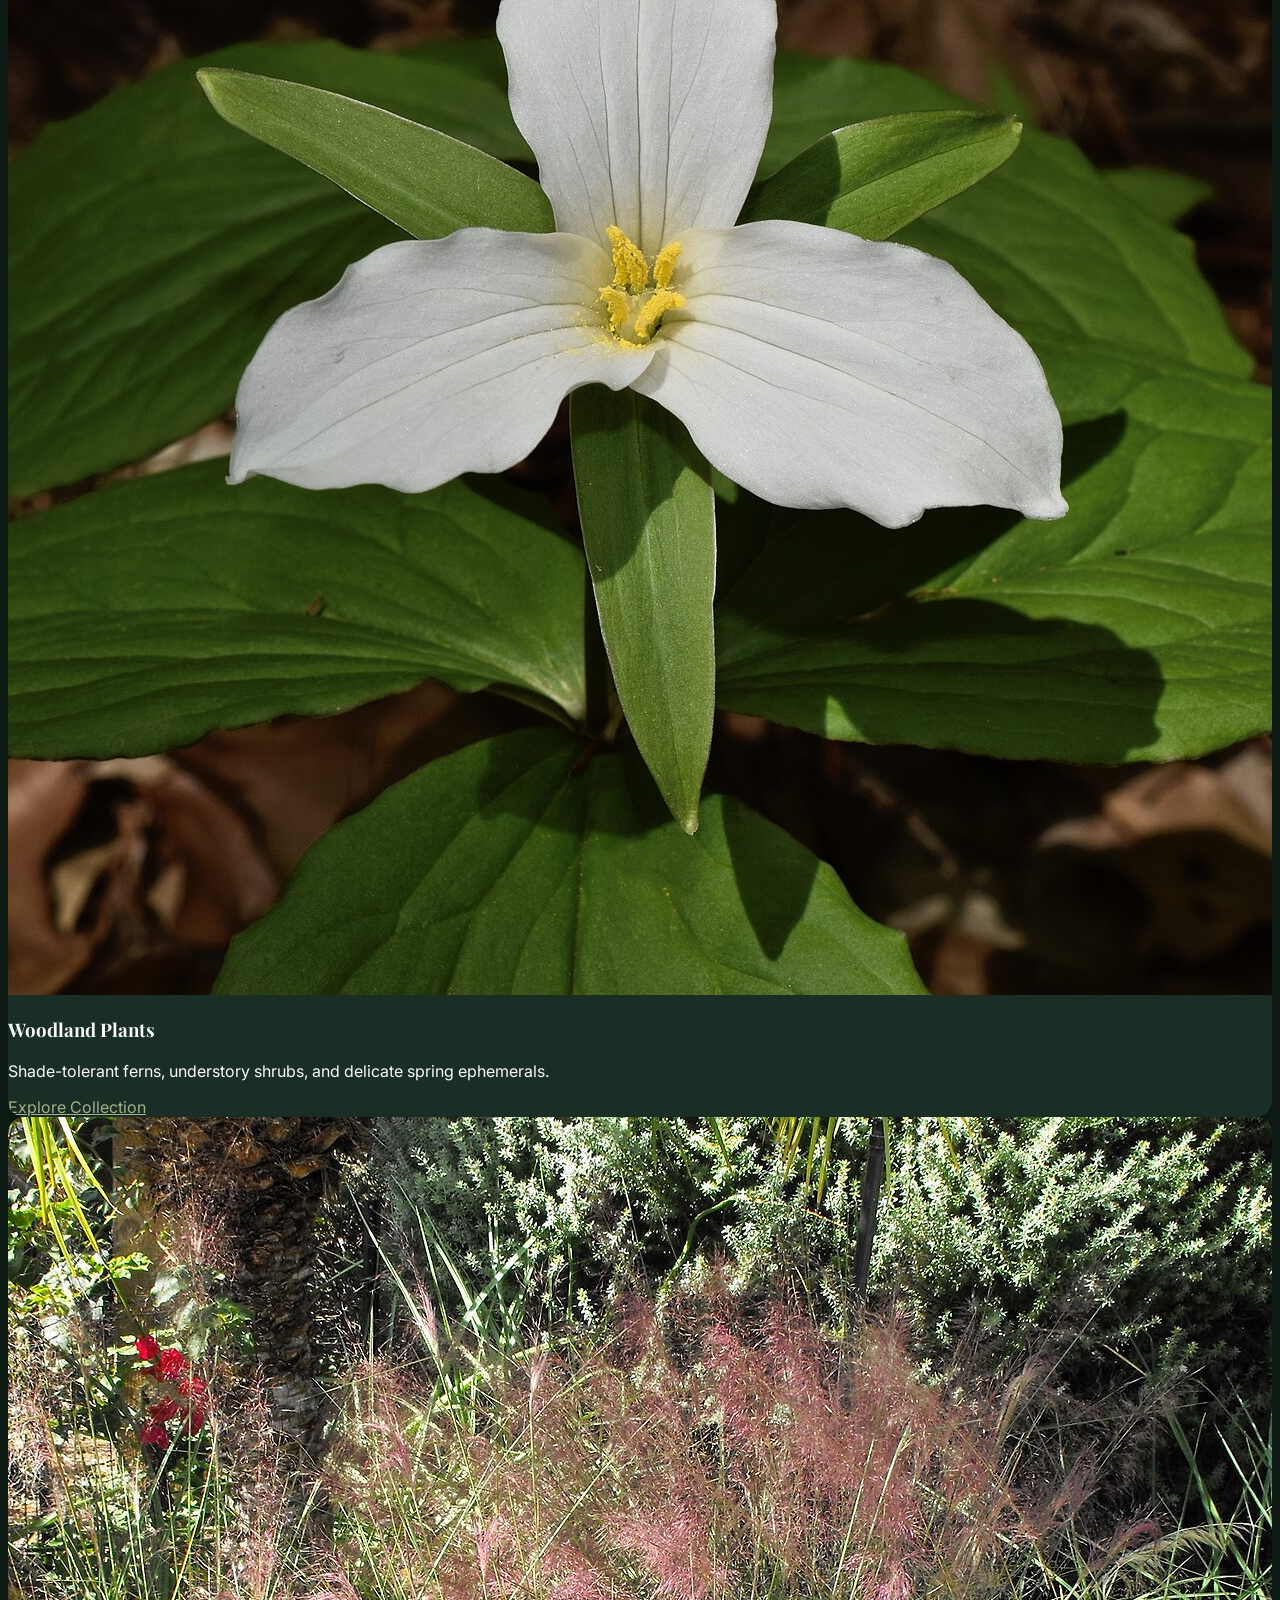
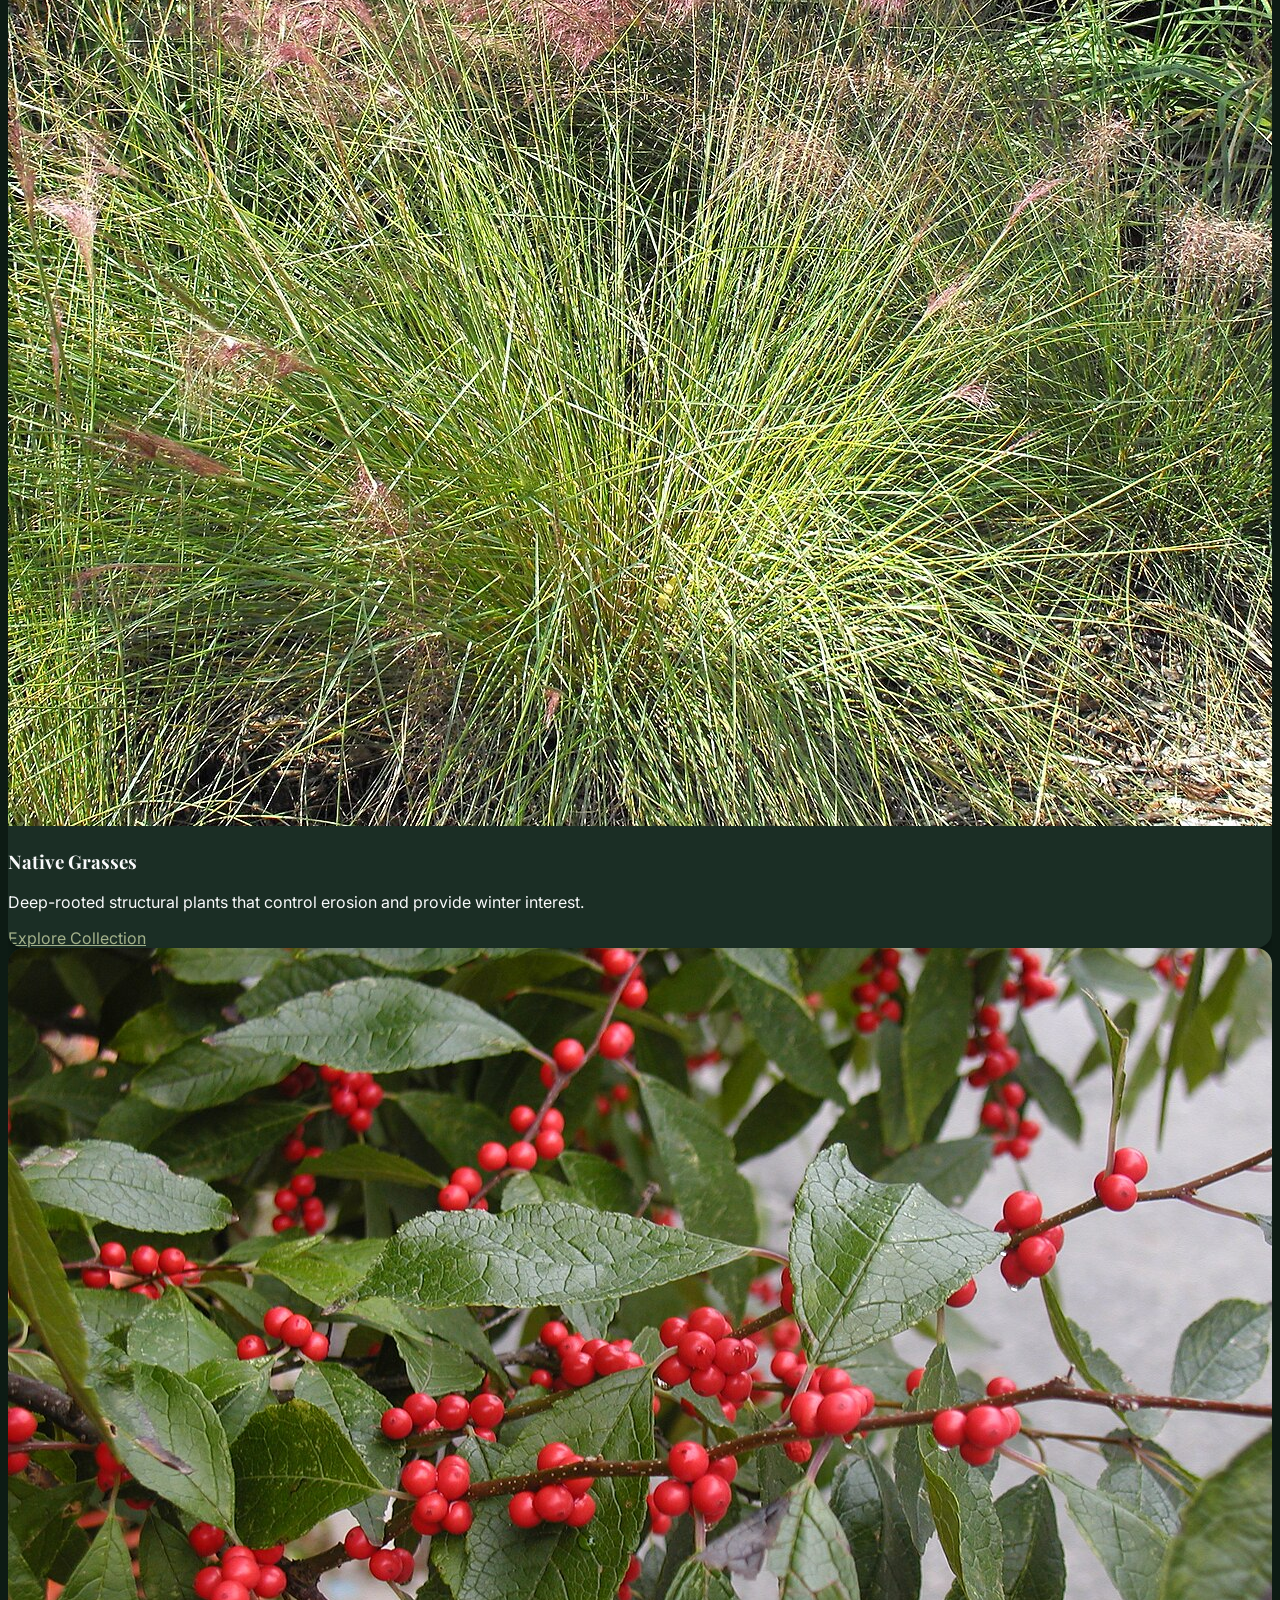
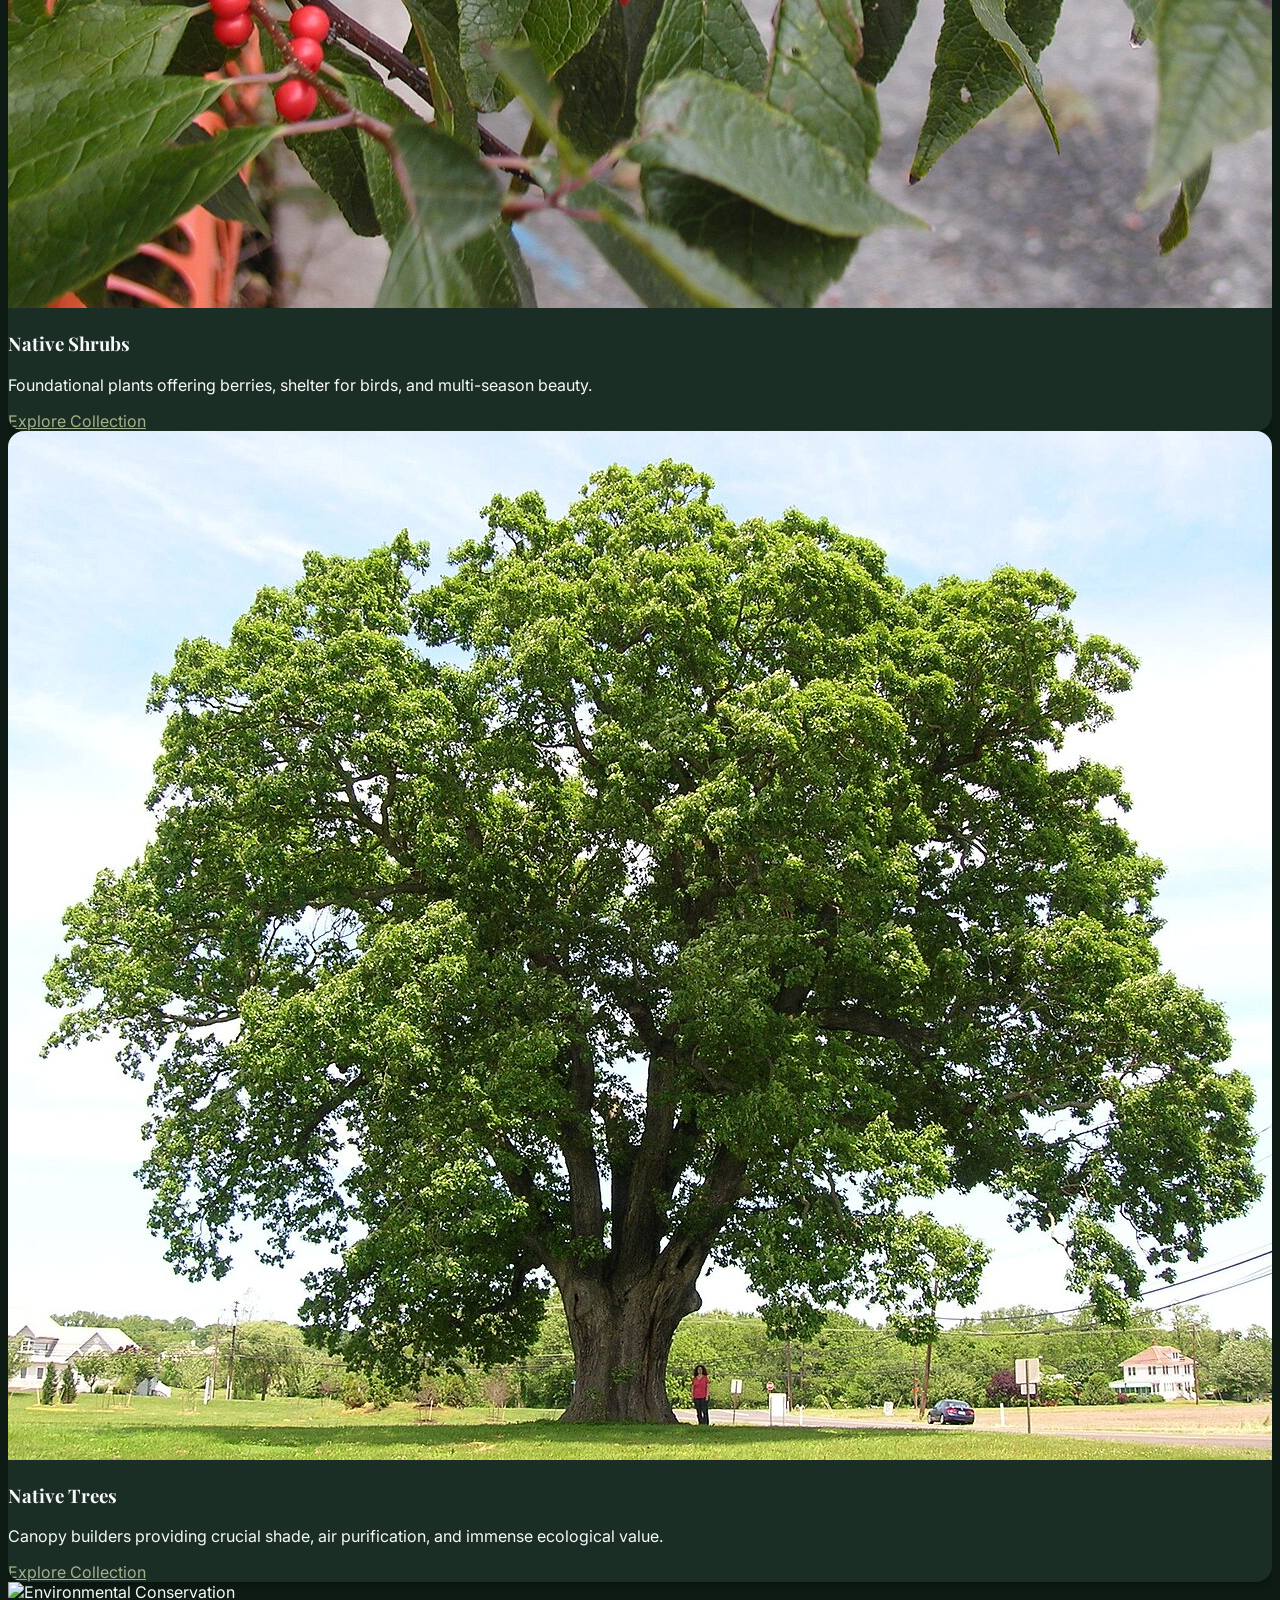
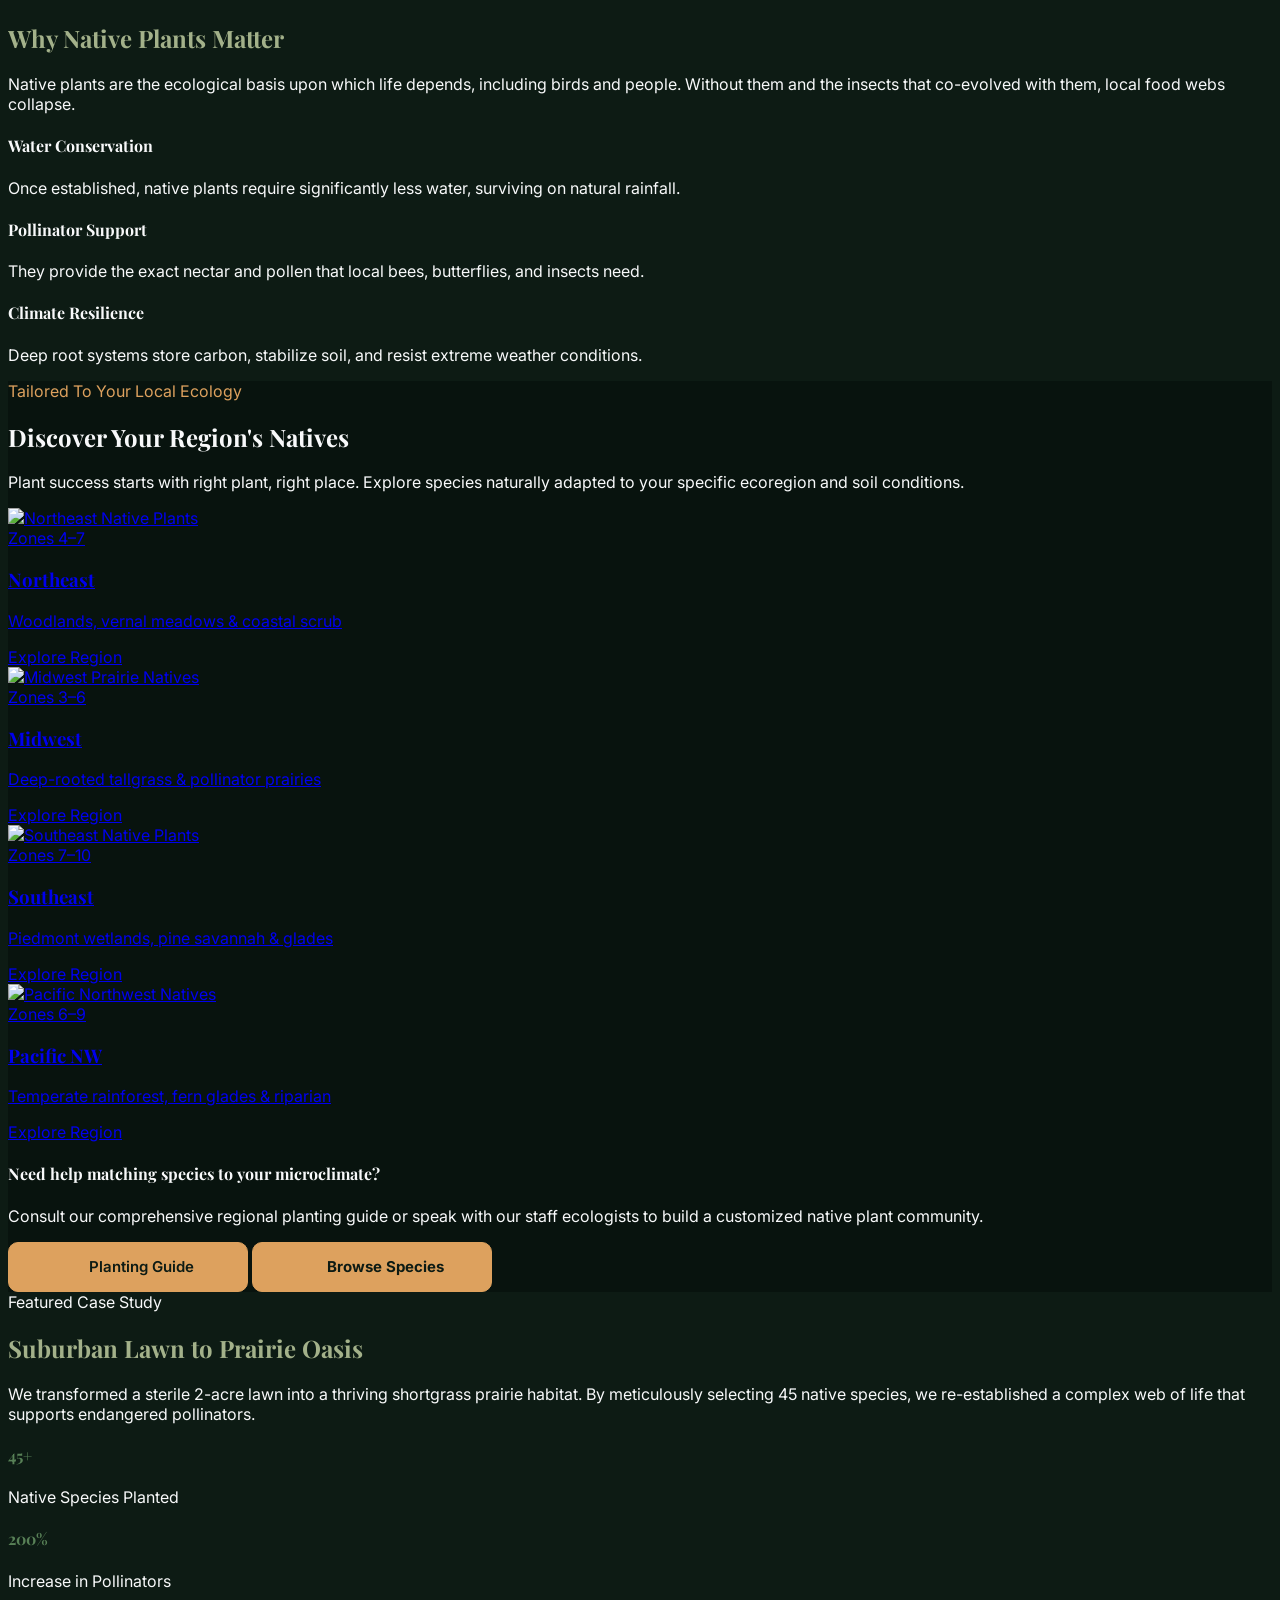
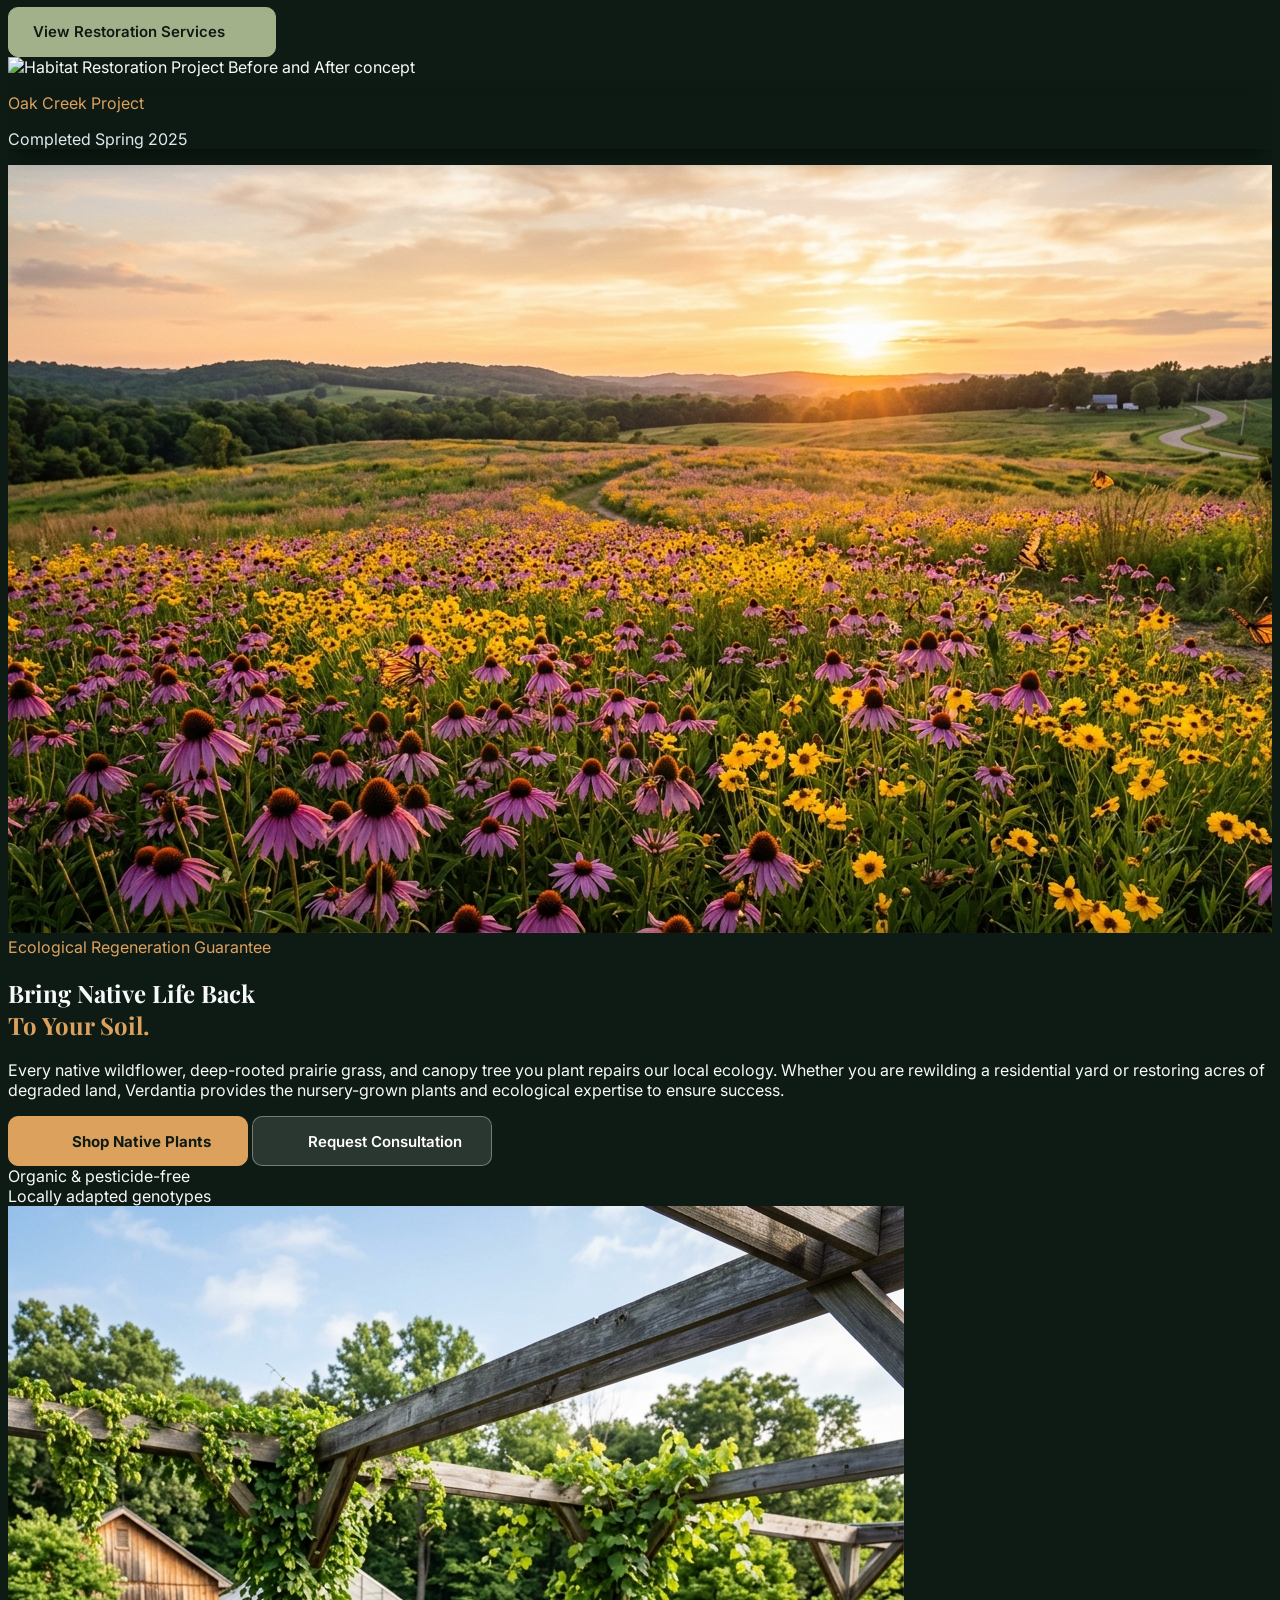
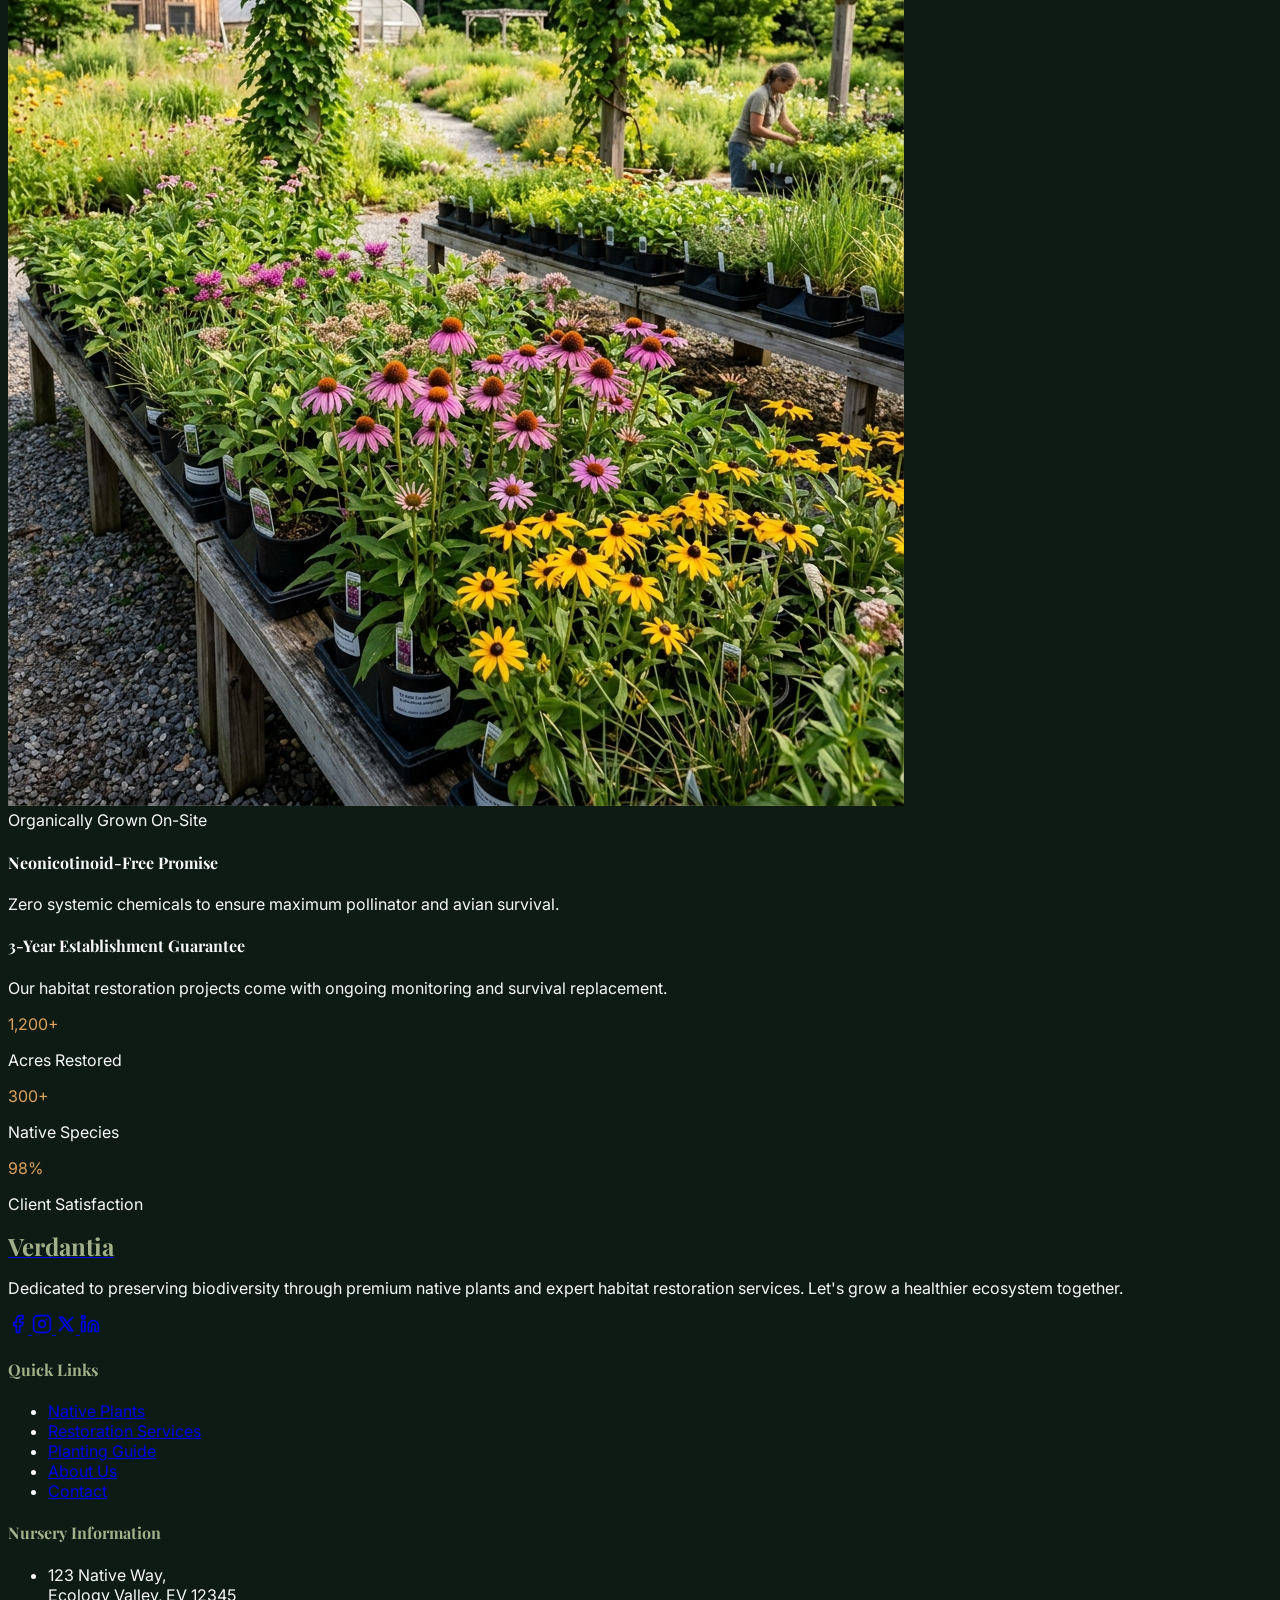
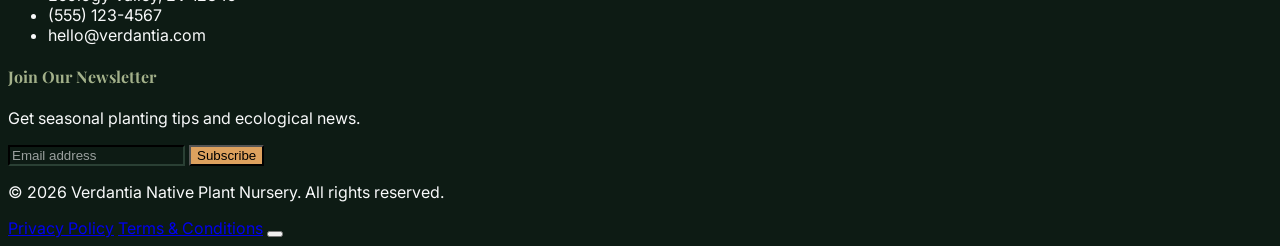
==== commit a663230e: "alignment" ====
--- a/index.html
+++ b/index.html
@@ -516,9 +516,9 @@
                         </div>
                         <!-- Tag -->
                         <div
-                            class="absolute bottom-6 right-6 bg-white/90 backdrop-blur-sm p-4 rounded-xl shadow-lg border border-white/20">
-                            <p class="font-bold text-primary">Oak Creek Project</p>
-                            <p class="text-sm opacity-80 text-gray-800">Completed Spring 2025</p>
+                            class="project-tag absolute bottom-6 right-6 bg-white/90 dark:bg-[#0d1b14]/90 backdrop-blur-md p-4 rounded-xl shadow-lg border border-white/20 dark:border-white/10">
+                            <p class="font-bold text-primary dark:text-accent">Oak Creek Project</p>
+                            <p class="text-sm opacity-90 text-gray-800 dark:text-gray-300">Completed Spring 2025</p>
                         </div>
                     </div>
                 </div>
--- a/assets/css/style.css
+++ b/assets/css/style.css
@@ -22,6 +22,13 @@
   background-color: var(--color-bg-light);
   color: var(--color-text-dark);
   overflow-x: hidden;
+  padding-top: 66px;
+}
+
+@media (max-width: 1279px) {
+  body {
+    padding-top: 57px;
+  }
 }
 
 h1, h2, h3, h4, h5, h6 {
@@ -30,12 +37,17 @@
 
 /* Header & Nav */
 .header-sticky {
-  position: sticky;
+  position: fixed;
   top: 0;
-  z-index: 50;
-  backdrop-filter: blur(10px);
-  background-color: rgba(254, 250, 224, 0.9);
-  transition: var(--transition);
+  left: 0;
+  right: 0;
+  width: 100%;
+  z-index: 100;
+  backdrop-filter: blur(12px);
+  -webkit-backdrop-filter: blur(12px);
+  background-color: rgba(254, 250, 224, 0.95);
+  box-shadow: 0 1px 3px 0 rgba(0, 0, 0, 0.05);
+  transition: background-color 0.3s ease, border-color 0.3s ease, box-shadow 0.3s ease;
 }
 
 .logo-text {
@@ -103,20 +115,24 @@
   flex-shrink: 0;
 }
 
-/* Ensure button text and icons never break into multiple lines */
-.btn-primary *,
-.btn-secondary *,
-.cta-equal *,
-button[class*="btn-"] *,
+/* Ensure button text and icons never break into multiple lines (except form buttons) */
+.btn-primary:not(form *):not(form) *,
+.btn-secondary:not(form *):not(form) *,
+.cta-equal:not(form *):not(form) *,
+button[class*="btn-"]:not(form *):not(form) *,
 a[class*="btn-"] * {
   white-space: nowrap !important;
 }
 
-/* Ensure hidden utility classes always win over button display */
-.hidden,
-.btn-primary.hidden,
-.btn-secondary.hidden,
-.cta-equal.hidden {
+form button[type="submit"] *,
+form .btn-primary * {
+  white-space: normal !important;
+}
+
+/* Ensure standalone hidden classes on buttons without responsive modifiers */
+.btn-primary.hidden:not([class*="sm:"]):not([class*="md:"]):not([class*="lg:"]):not([class*="xl:"]),
+.btn-secondary.hidden:not([class*="sm:"]):not([class*="md:"]):not([class*="lg:"]):not([class*="xl:"]),
+.cta-equal.hidden:not([class*="sm:"]):not([class*="md:"]):not([class*="lg:"]):not([class*="xl:"]) {
   display: none !important;
 }
 
@@ -279,6 +295,17 @@
     padding-left: 0.75rem !important;
     padding-right: 0.75rem !important;
   }
+
+  /* Form action buttons on mobile */
+  form button[type="submit"].btn-primary,
+  form .btn-primary {
+    white-space: normal !important;
+    word-break: normal !important;
+    height: auto !important;
+    min-height: 48px !important;
+    padding-top: 0.75rem !important;
+    padding-bottom: 0.75rem !important;
+  }
 }
 
 @media (max-width: 380px) {
@@ -328,11 +355,17 @@
 /* Responsive Overrides */
 @media (max-width: 1279px) {
   /* Strictly hide desktop navbar CTA and desktop nav links on tablet & mobile */
+  header nav.hidden,
+  .header-sticky nav.hidden,
   header .hidden.xl\:inline-flex,
   .header-sticky .hidden.xl\:inline-flex,
   header a.hidden,
   .header-sticky a.hidden {
     display: none !important;
+  }
+
+  #mobile-menu-btn {
+    display: flex !important;
   }
 
   .mobile-menu {
@@ -341,13 +374,18 @@
     top: 100%;
     left: 0;
     right: 0;
+    width: 100%;
     background: var(--color-bg-light);
-    padding: 1rem 1.5rem 1.5rem;
+    padding: 1.25rem 1.5rem 3rem;
     box-shadow: 0 15px 30px -5px rgba(0, 0, 0, 0.2);
-    max-height: calc(100vh - 5rem);
+    min-height: calc(100vh - 100%);
+    min-height: calc(100dvh - 100%);
+    height: calc(100vh - 100%);
+    height: calc(100dvh - 100%);
     overflow-y: auto;
     -webkit-overflow-scrolling: touch;
     border-bottom: 1px solid rgba(0, 0, 0, 0.08);
+    z-index: 60;
   }
 
   .mobile-menu.active {
@@ -357,10 +395,29 @@
 }
 
 @media (min-width: 1280px) {
+  header nav.hidden.xl\:flex,
+  .header-sticky nav.hidden.xl\:flex,
+  nav.xl\:flex,
+  .xl\:flex {
+    display: flex !important;
+  }
+
+  header a.hidden.xl\:inline-flex,
+  .header-sticky a.hidden.xl\:inline-flex,
   .xl\:inline-flex {
     display: inline-flex !important;
   }
+
+  .xl\:block {
+    display: block !important;
+  }
+
+  #mobile-menu-btn,
   .xl\:hidden {
+    display: none !important;
+  }
+
+  .mobile-menu {
     display: none !important;
   }
 }
--- a/assets/css/dark-mode.css
+++ b/assets/css/dark-mode.css
@@ -74,14 +74,83 @@
   color: #ffffff !important;
 }
 
-[data-theme="dark"] .form-input {
+/* Form inputs, selects, and textareas in dark mode */
+[data-theme="dark"] .form-input,
+.dark .form-input,
+[data-theme="dark"] input:not([type="checkbox"]):not([type="radio"]):not([type="submit"]):not([type="button"]),
+.dark input:not([type="checkbox"]):not([type="radio"]):not([type="submit"]):not([type="button"]),
+[data-theme="dark"] select,
+.dark select,
+[data-theme="dark"] textarea,
+.dark textarea {
   background-color: #0d1b14 !important;
   border-color: #2a4034 !important;
-  color: var(--color-text-dark) !important;
-}
-
-[data-theme="dark"] .form-input::placeholder {
-  color: rgba(248, 249, 250, 0.5);
+  color: #f8f9fa !important;
+}
+
+[data-theme="dark"] input::placeholder,
+.dark input::placeholder,
+[data-theme="dark"] textarea::placeholder,
+.dark textarea::placeholder,
+[data-theme="dark"] .form-input::placeholder,
+.dark .form-input::placeholder {
+  color: rgba(248, 249, 250, 0.6) !important;
+}
+
+[data-theme="dark"] select option,
+.dark select option {
+  background-color: #0d1b14 !important;
+  color: #f8f9fa !important;
+}
+
+/* Badges with warm accent gold background: force dark readable text */
+[data-theme="dark"] .bg-accent.text-primary,
+.dark .bg-accent.text-primary,
+[data-theme="dark"] .bg-accent.text-primary *,
+.dark .bg-accent.text-primary *,
+[data-theme="dark"] span.bg-accent,
+.dark span.bg-accent,
+[data-theme="dark"] .badge-accent,
+.dark .badge-accent {
+  color: #0d1b14 !important;
+  font-weight: 700 !important;
+}
+
+/* Product image overlay category badges in dark mode */
+[data-theme="dark"] .plant-badge,
+.dark .plant-badge,
+[data-theme="dark"] .native-card [class*="bg-white/"],
+.dark .native-card [class*="bg-white/"] {
+  background-color: rgba(13, 27, 20, 0.92) !important;
+  color: var(--color-accent) !important;
+  border: 1px solid rgba(221, 161, 94, 0.4) !important;
+  box-shadow: 0 4px 6px -1px rgba(0, 0, 0, 0.5) !important;
+}
+
+/* Floating Project Tags & Image Cards in Dark Mode */
+[data-theme="dark"] .project-tag,
+.dark .project-tag,
+[data-theme="dark"] .bg-white\/90,
+.dark .bg-white\/90,
+[data-theme="dark"] .bg-white\/80,
+.dark .bg-white\/80 {
+  background-color: rgba(13, 27, 20, 0.92) !important;
+  border-color: rgba(255, 255, 255, 0.15) !important;
+  box-shadow: 0 10px 25px -5px rgba(0, 0, 0, 0.5) !important;
+}
+
+[data-theme="dark"] .project-tag p.text-primary,
+.dark .project-tag p.text-primary,
+[data-theme="dark"] .bg-white\/90 p.text-primary,
+.dark .bg-white\/90 p.text-primary {
+  color: var(--color-accent) !important;
+}
+
+[data-theme="dark"] .project-tag p.text-gray-800,
+.dark .project-tag p.text-gray-800,
+[data-theme="dark"] .bg-white\/90 p.text-gray-800,
+.dark .bg-white\/90 p.text-gray-800 {
+  color: #e2e8f0 !important;
 }
 
 /* Override layout background colors for dark mode to keep them dark */
